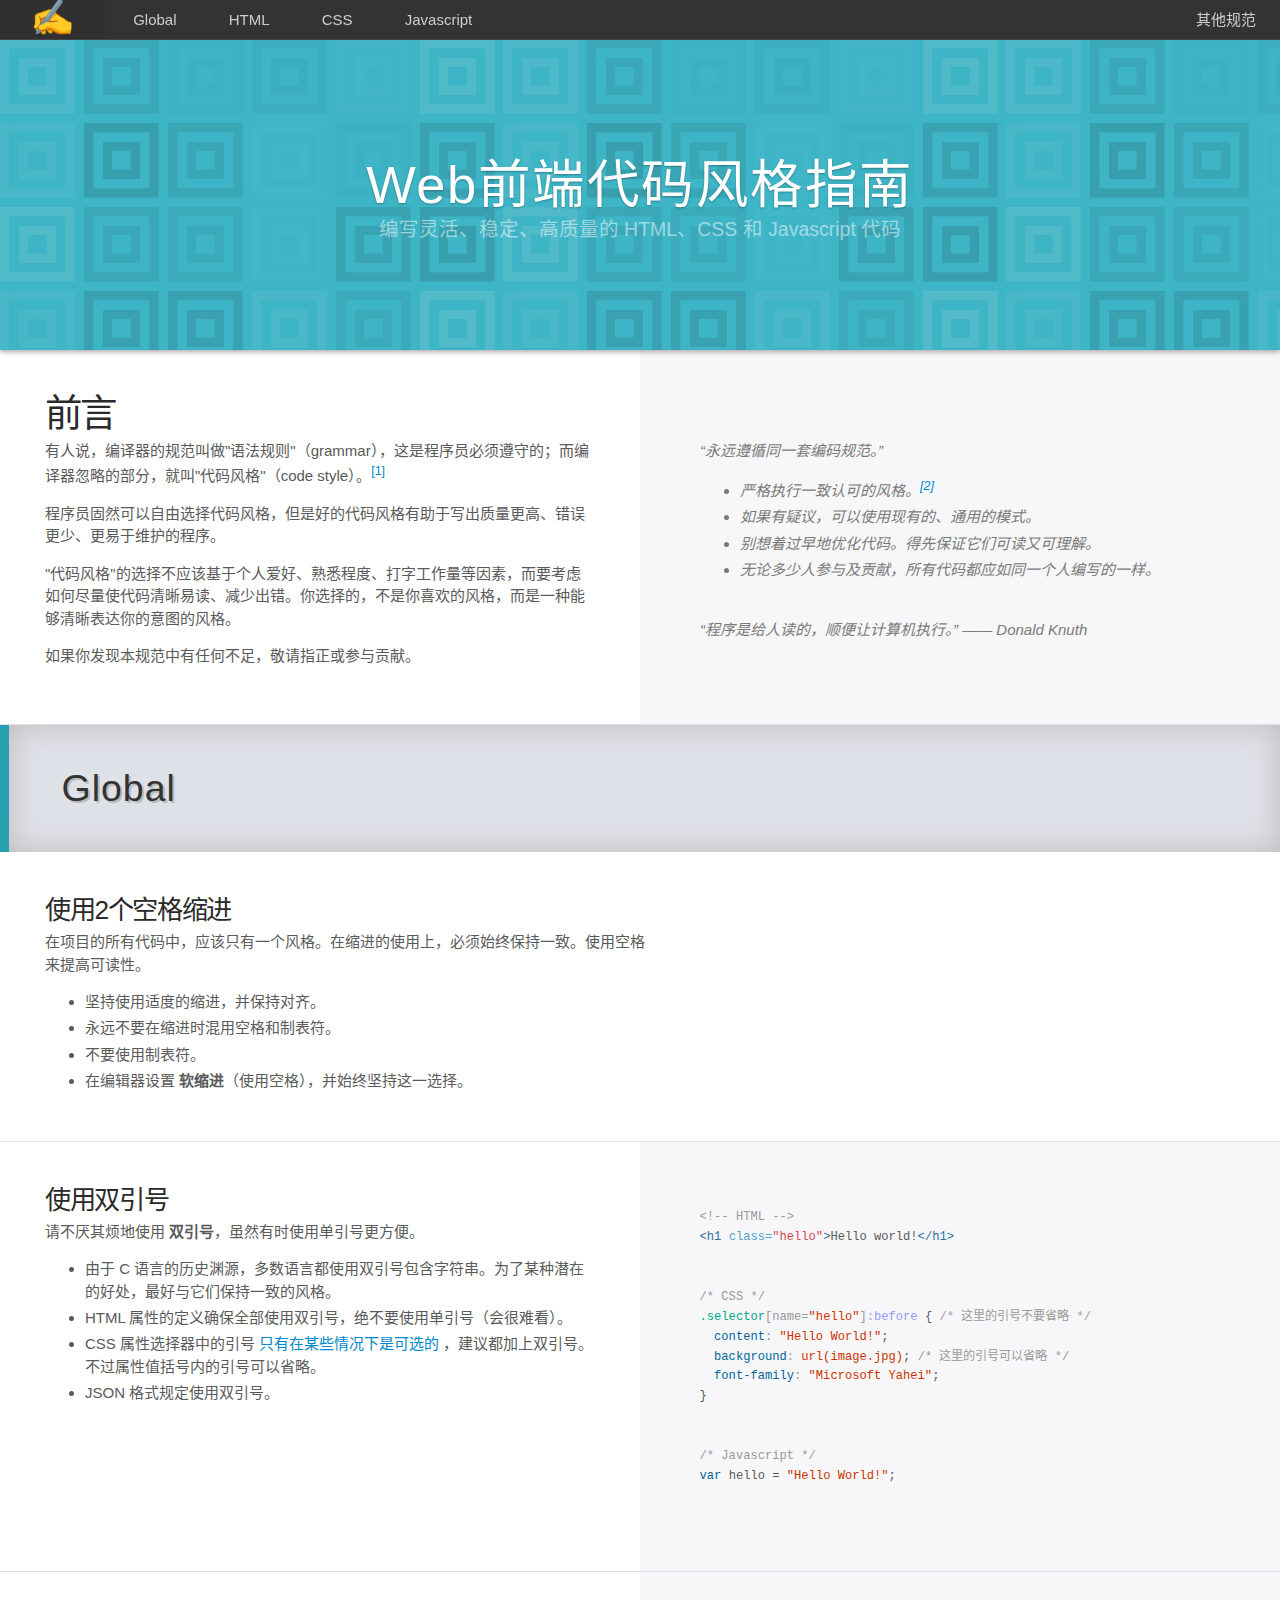
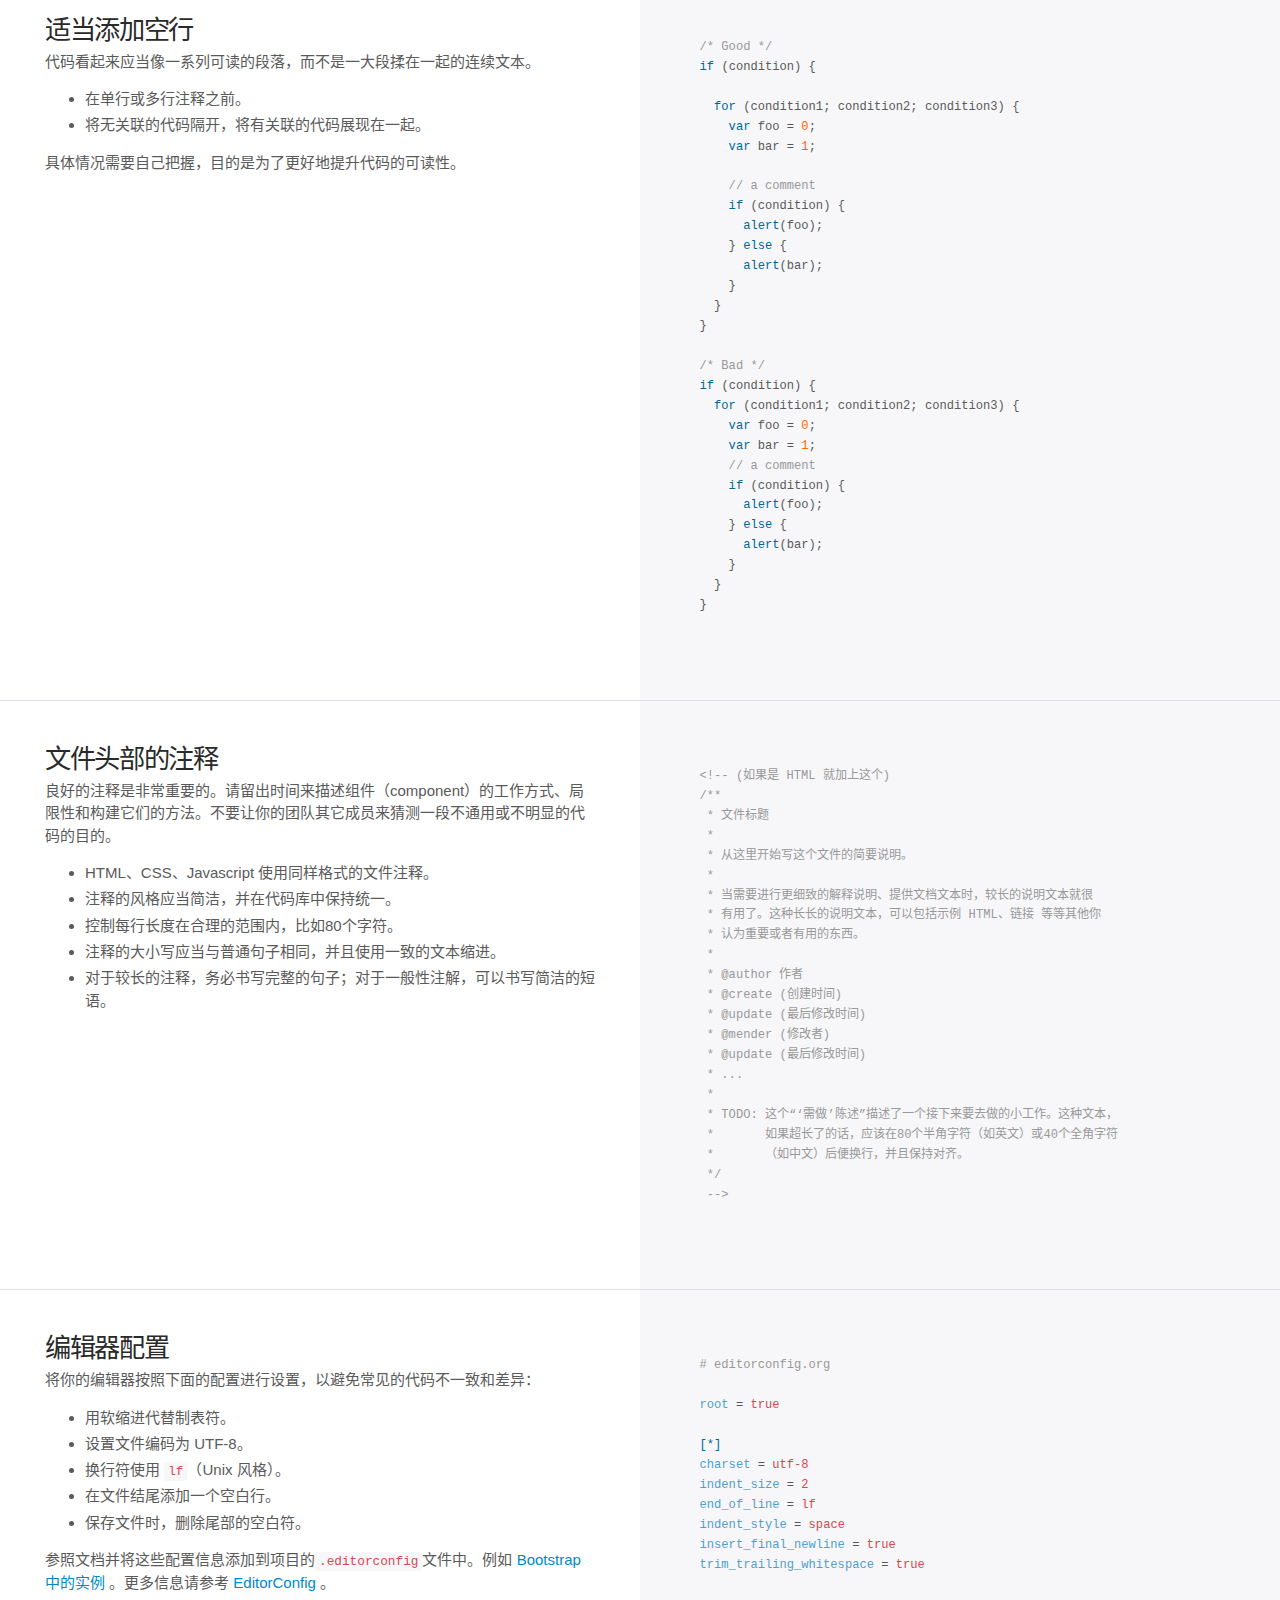
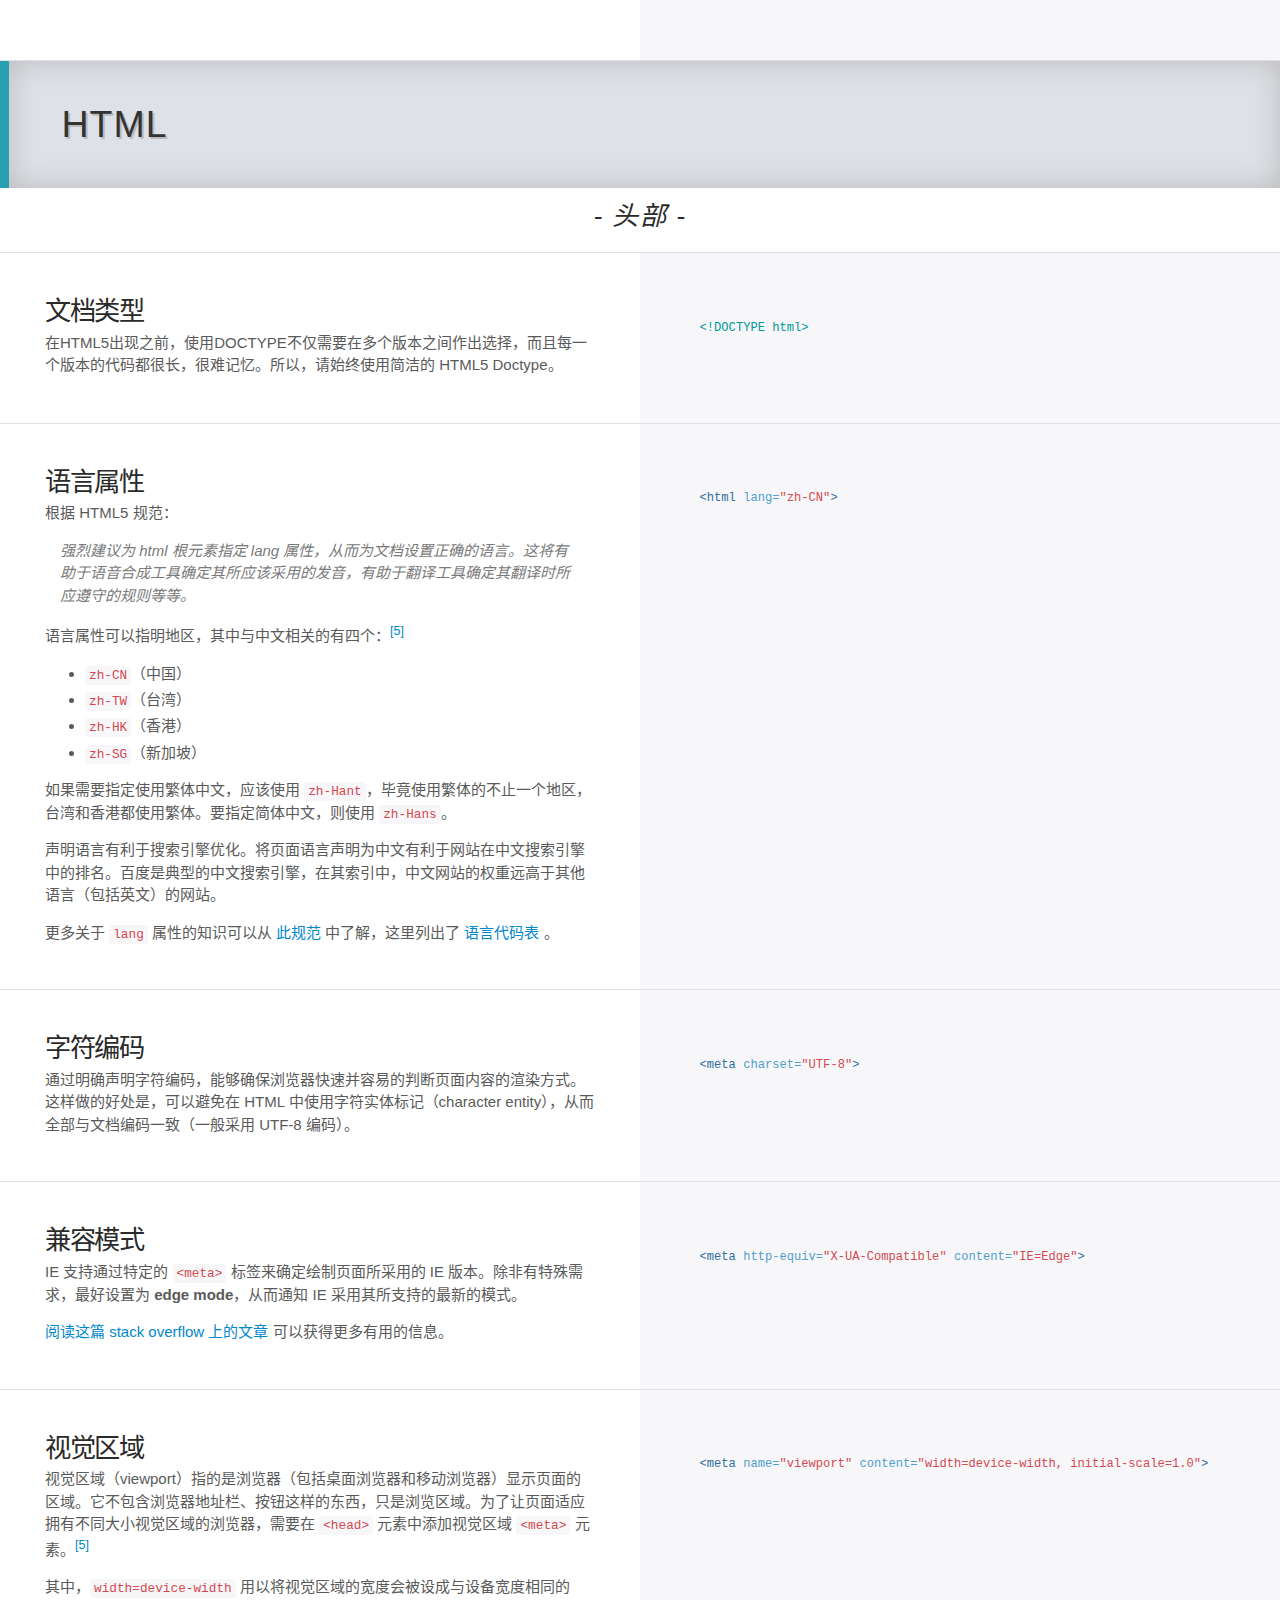
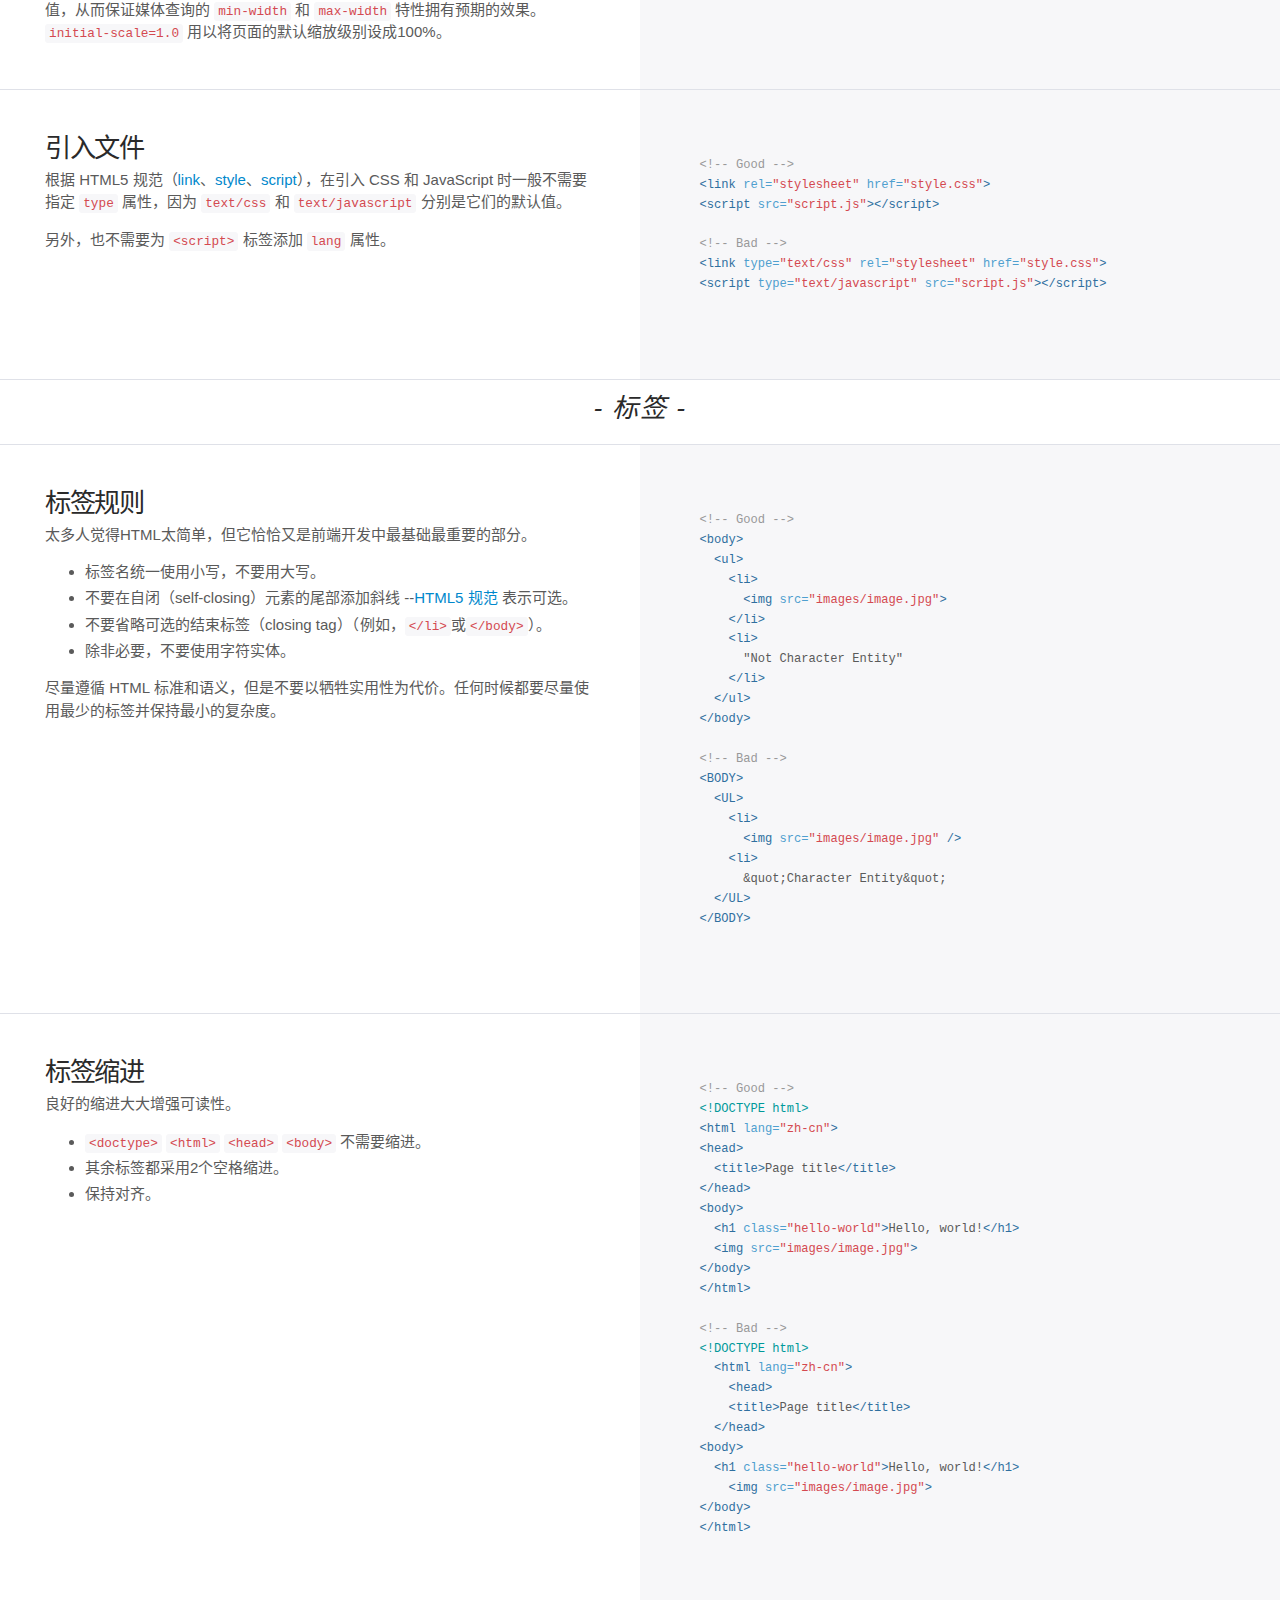
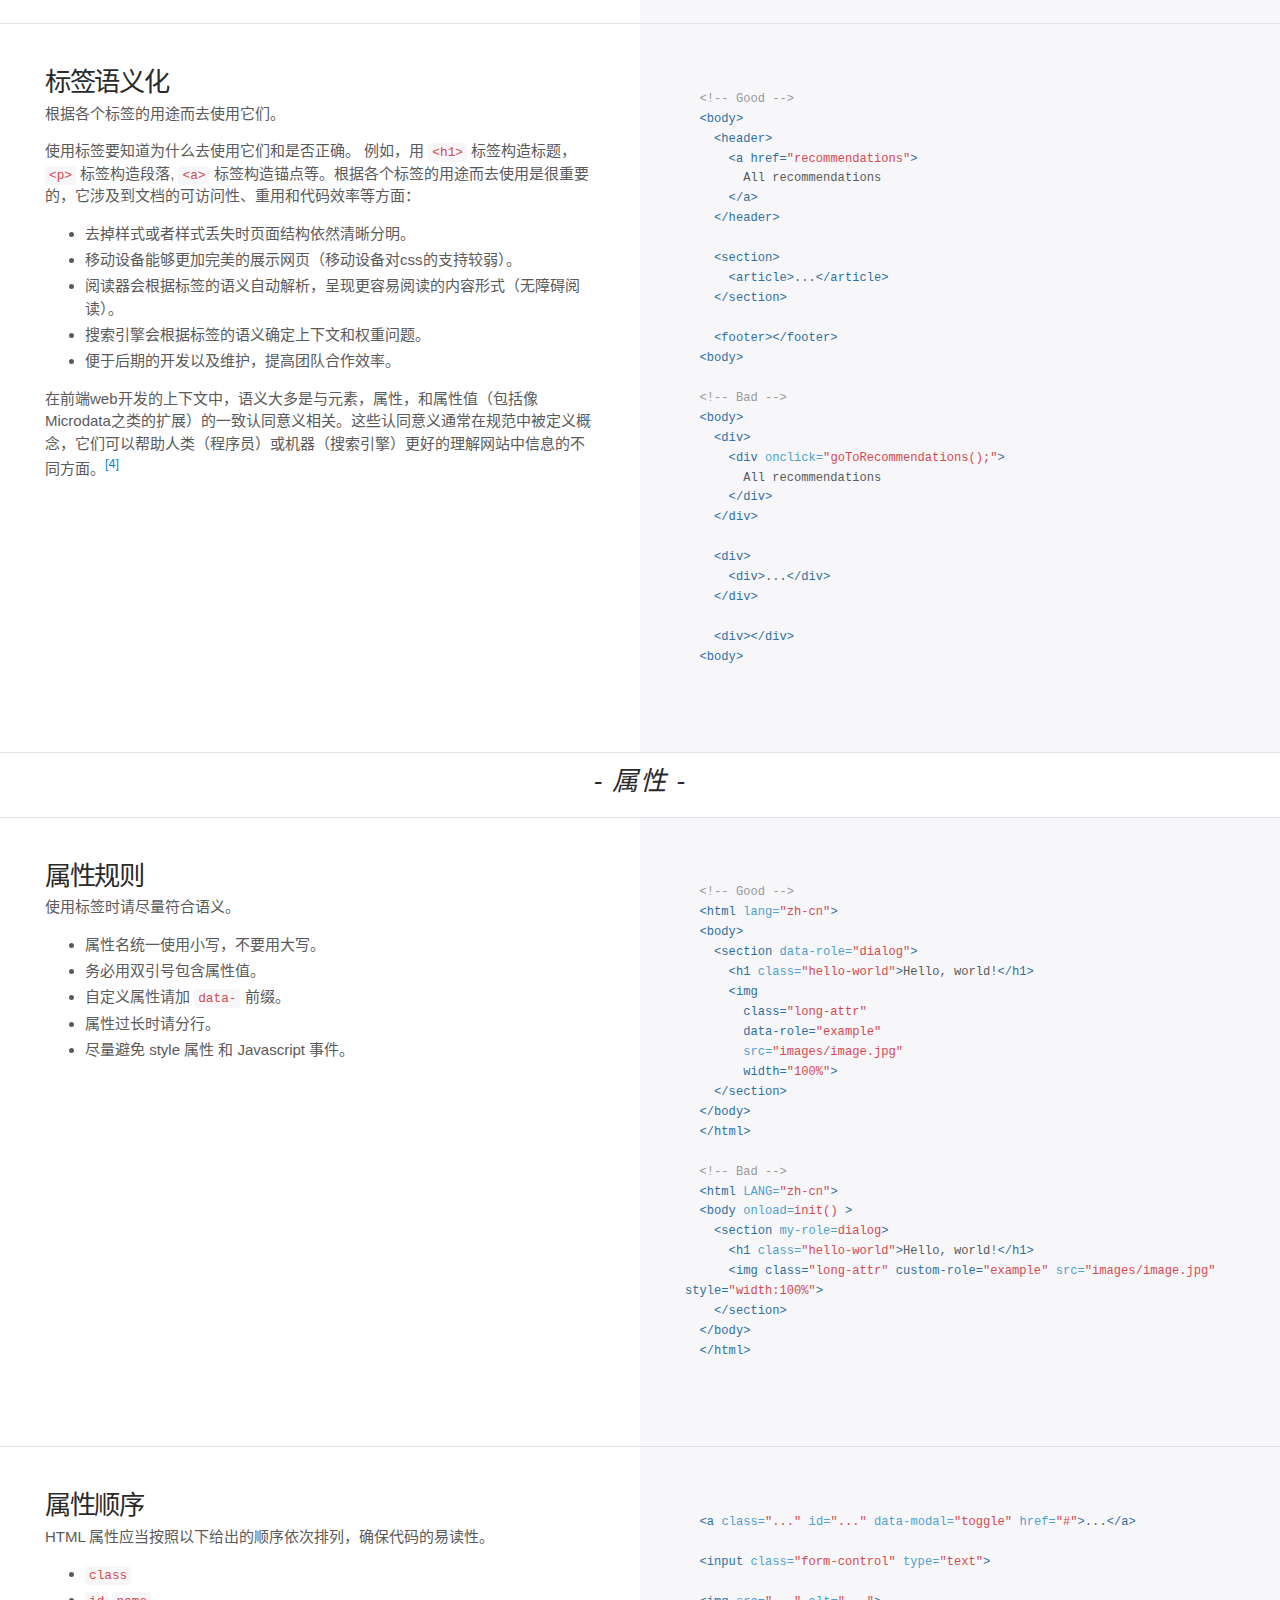
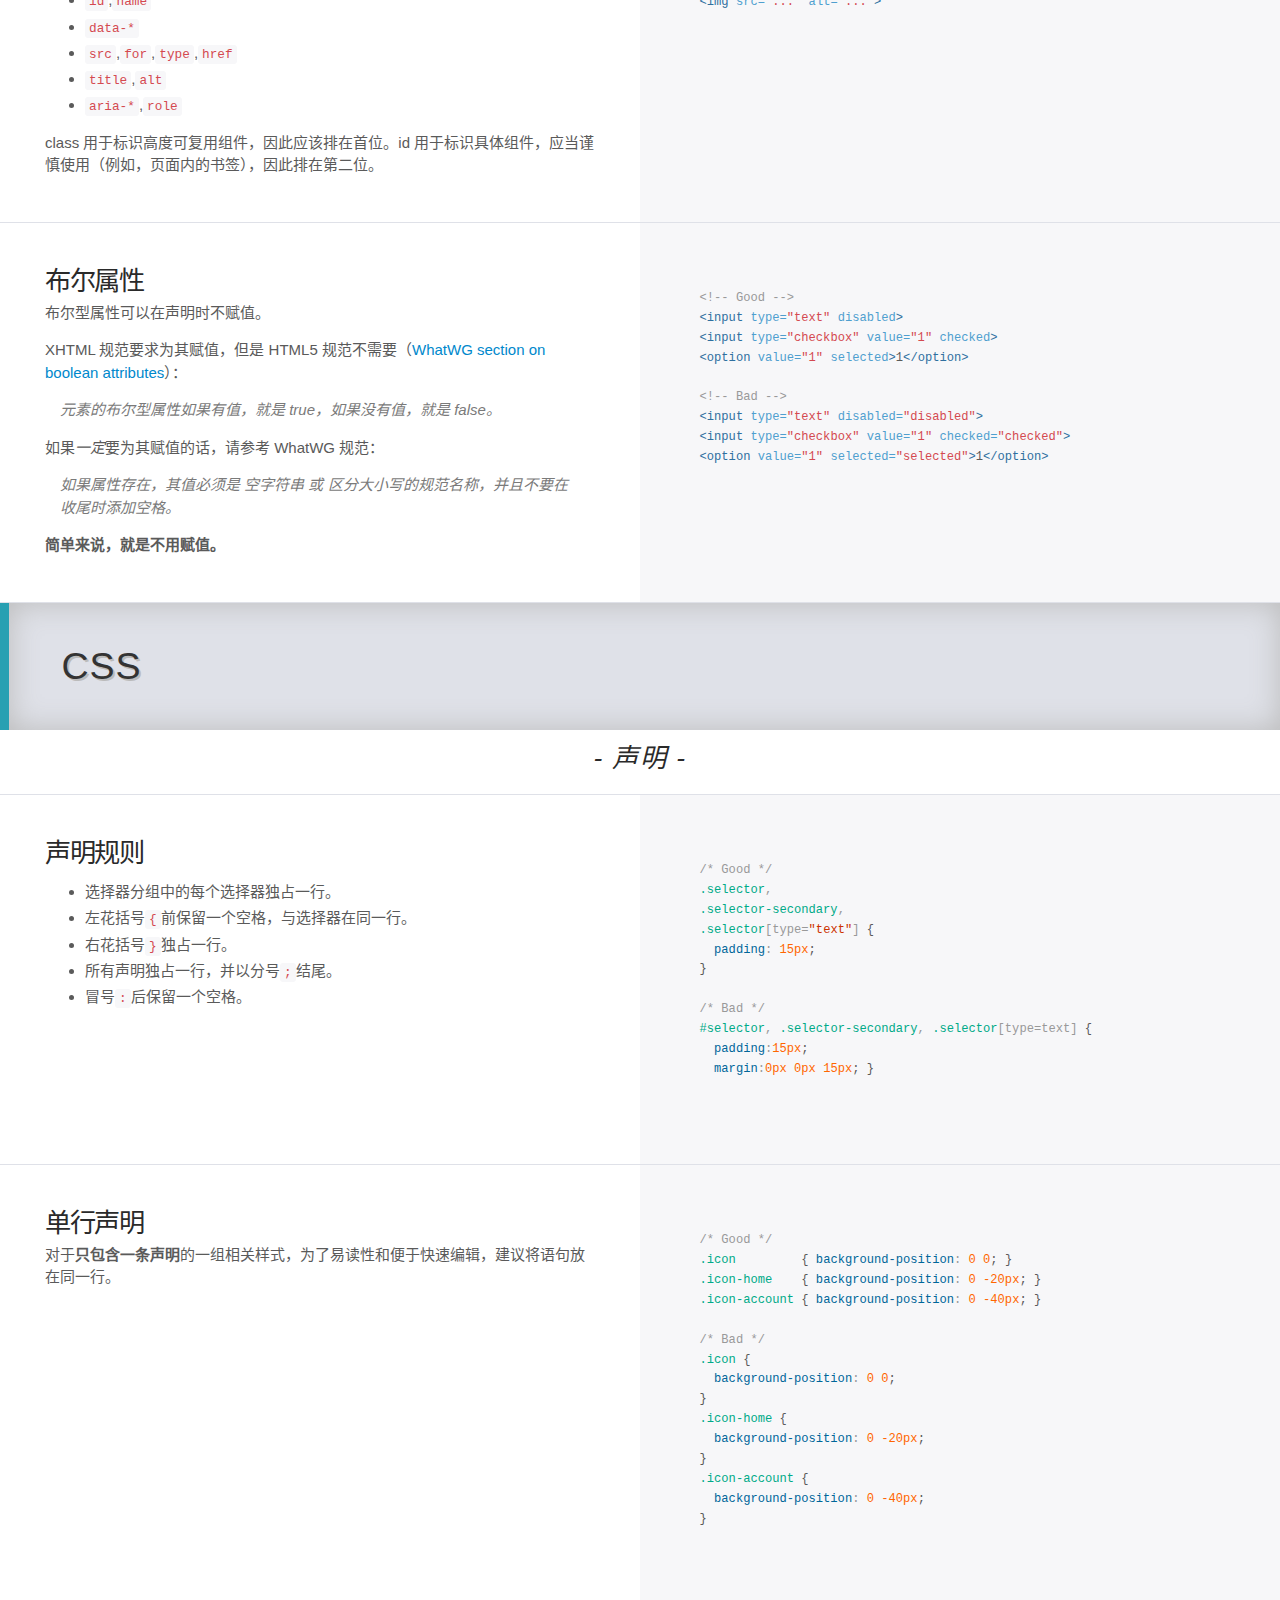
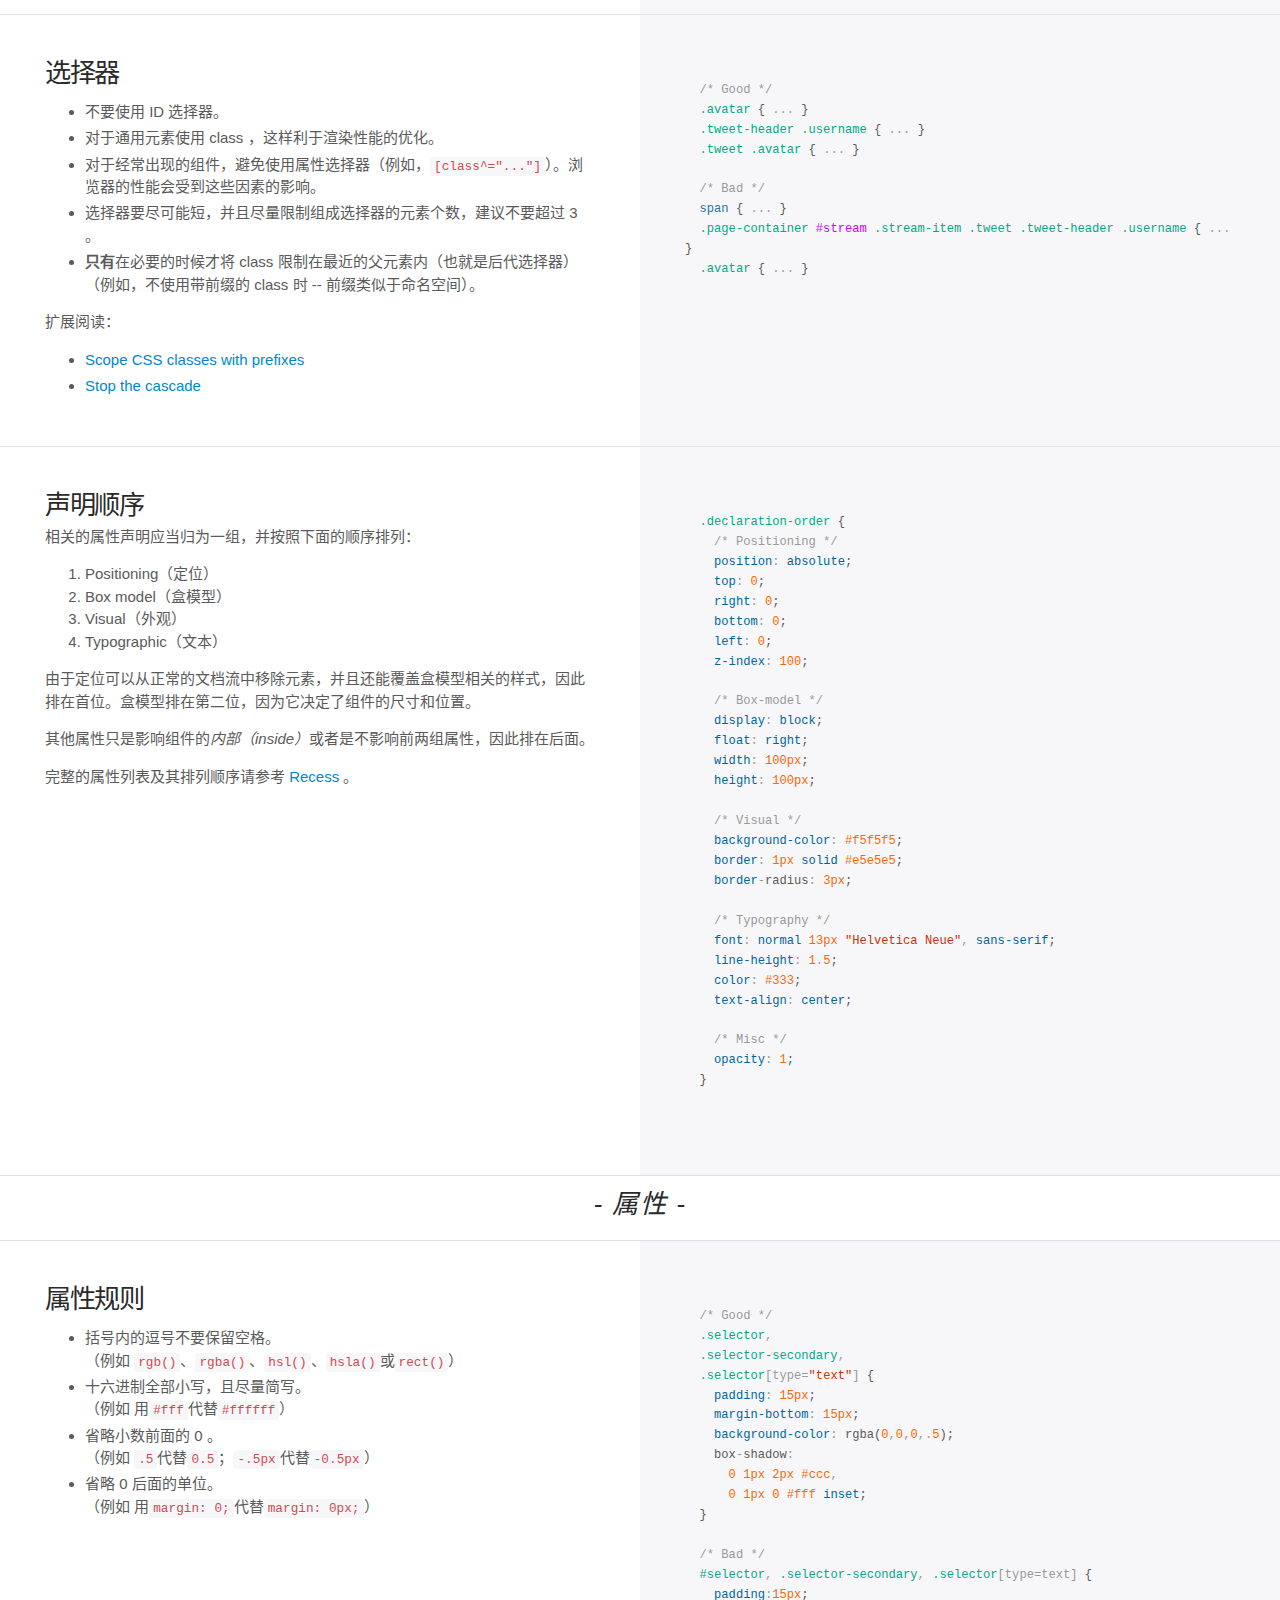
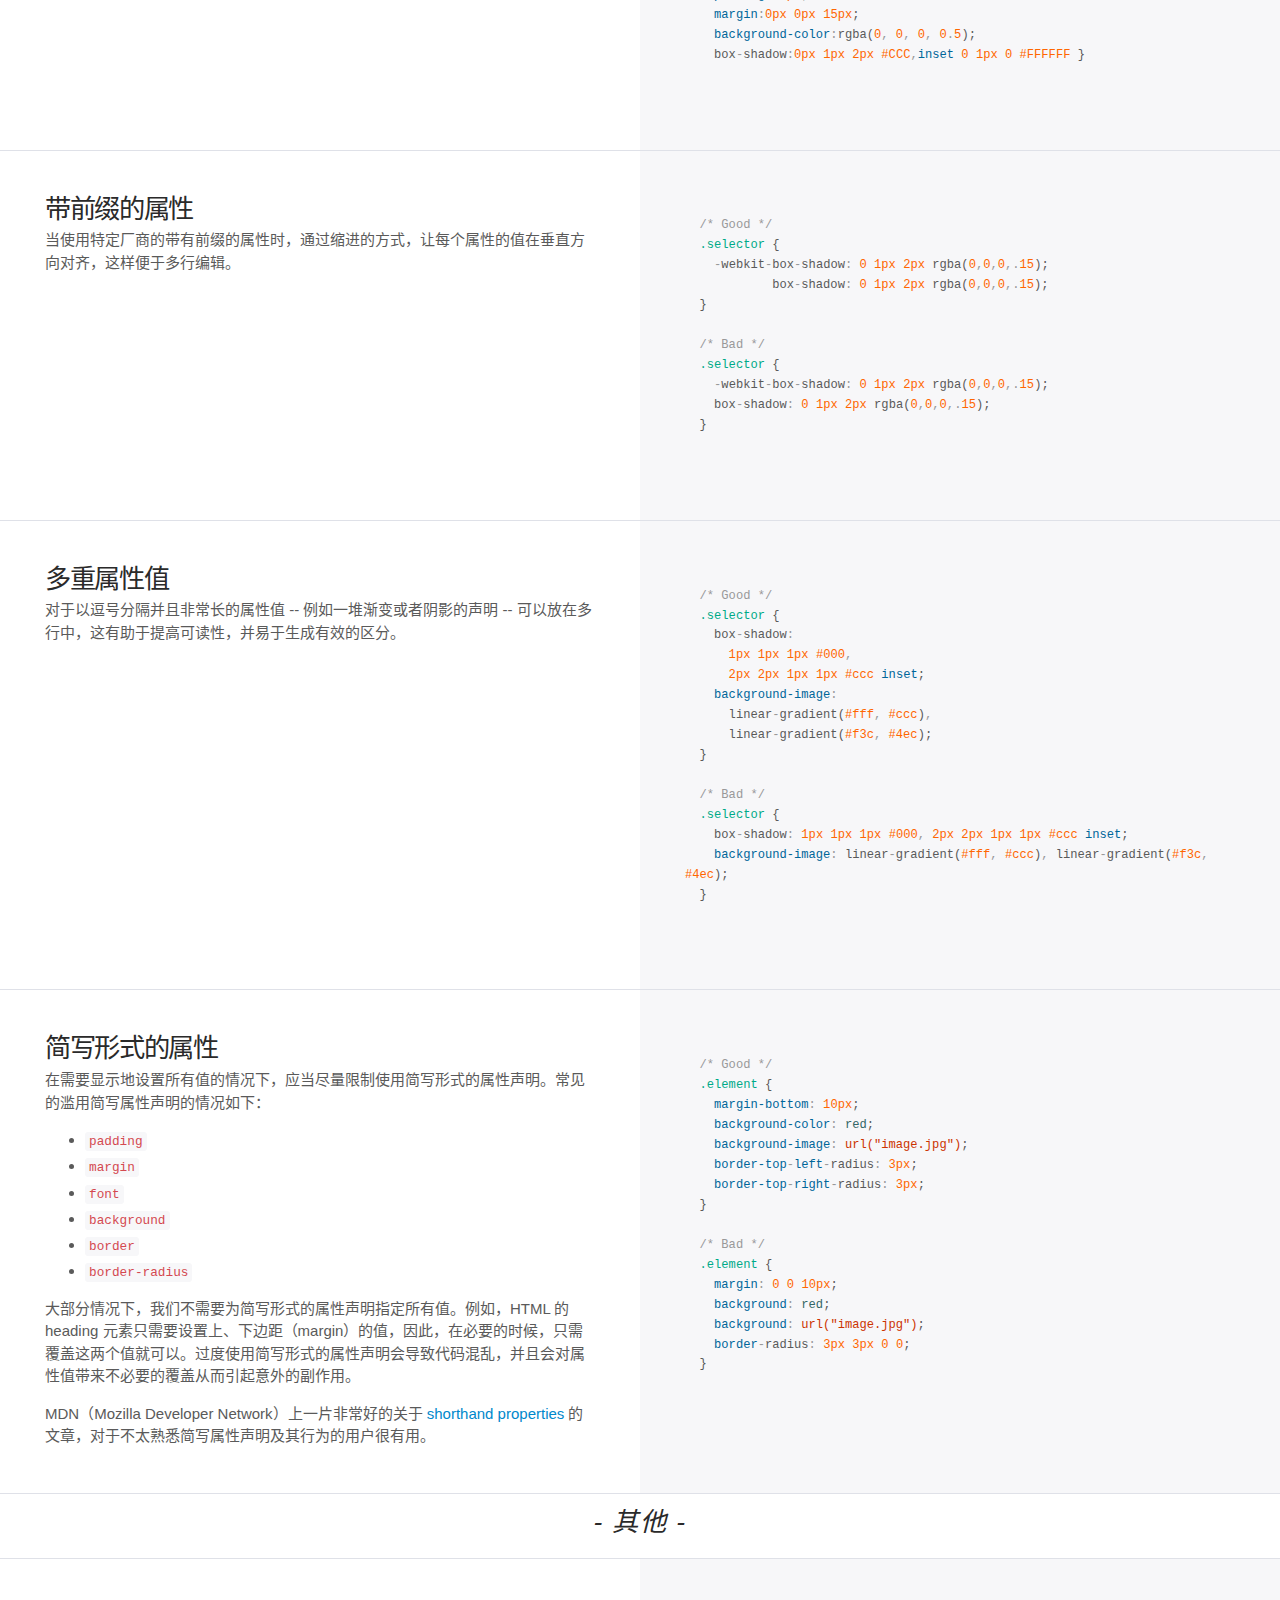
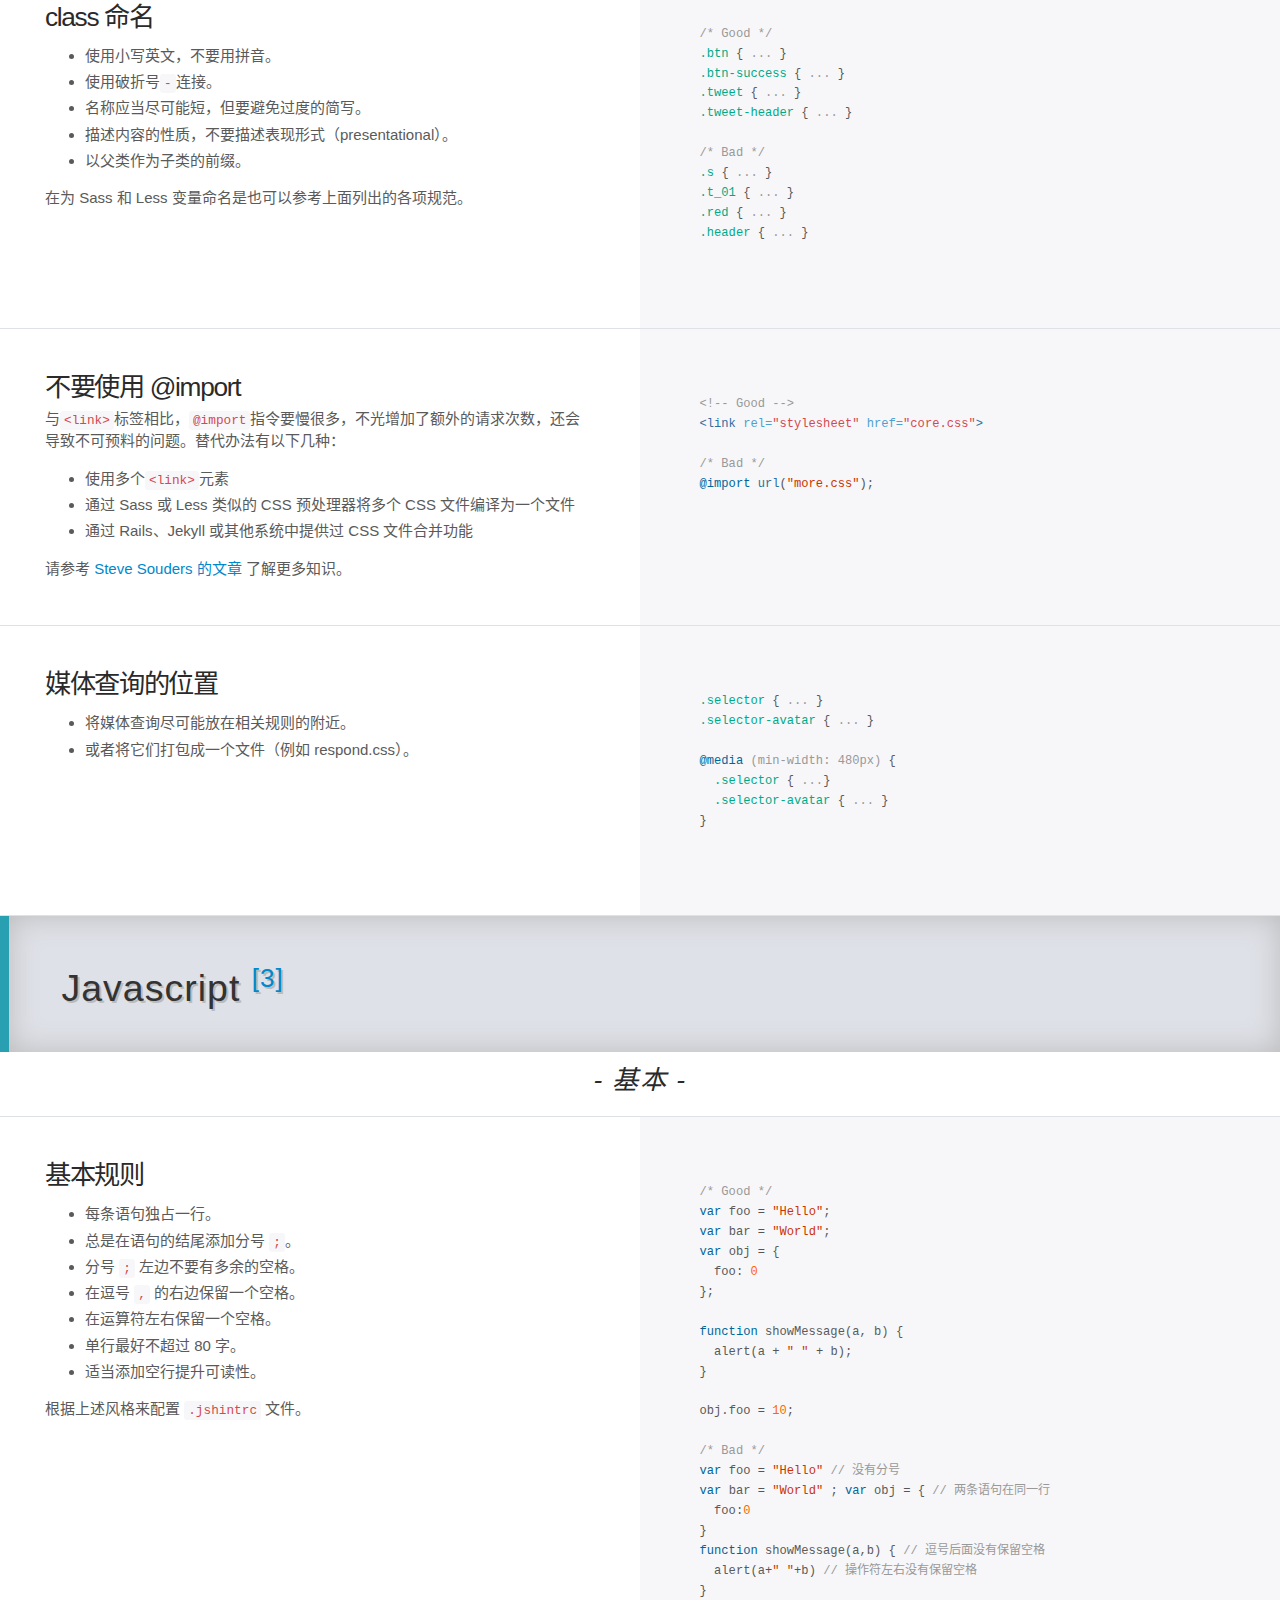
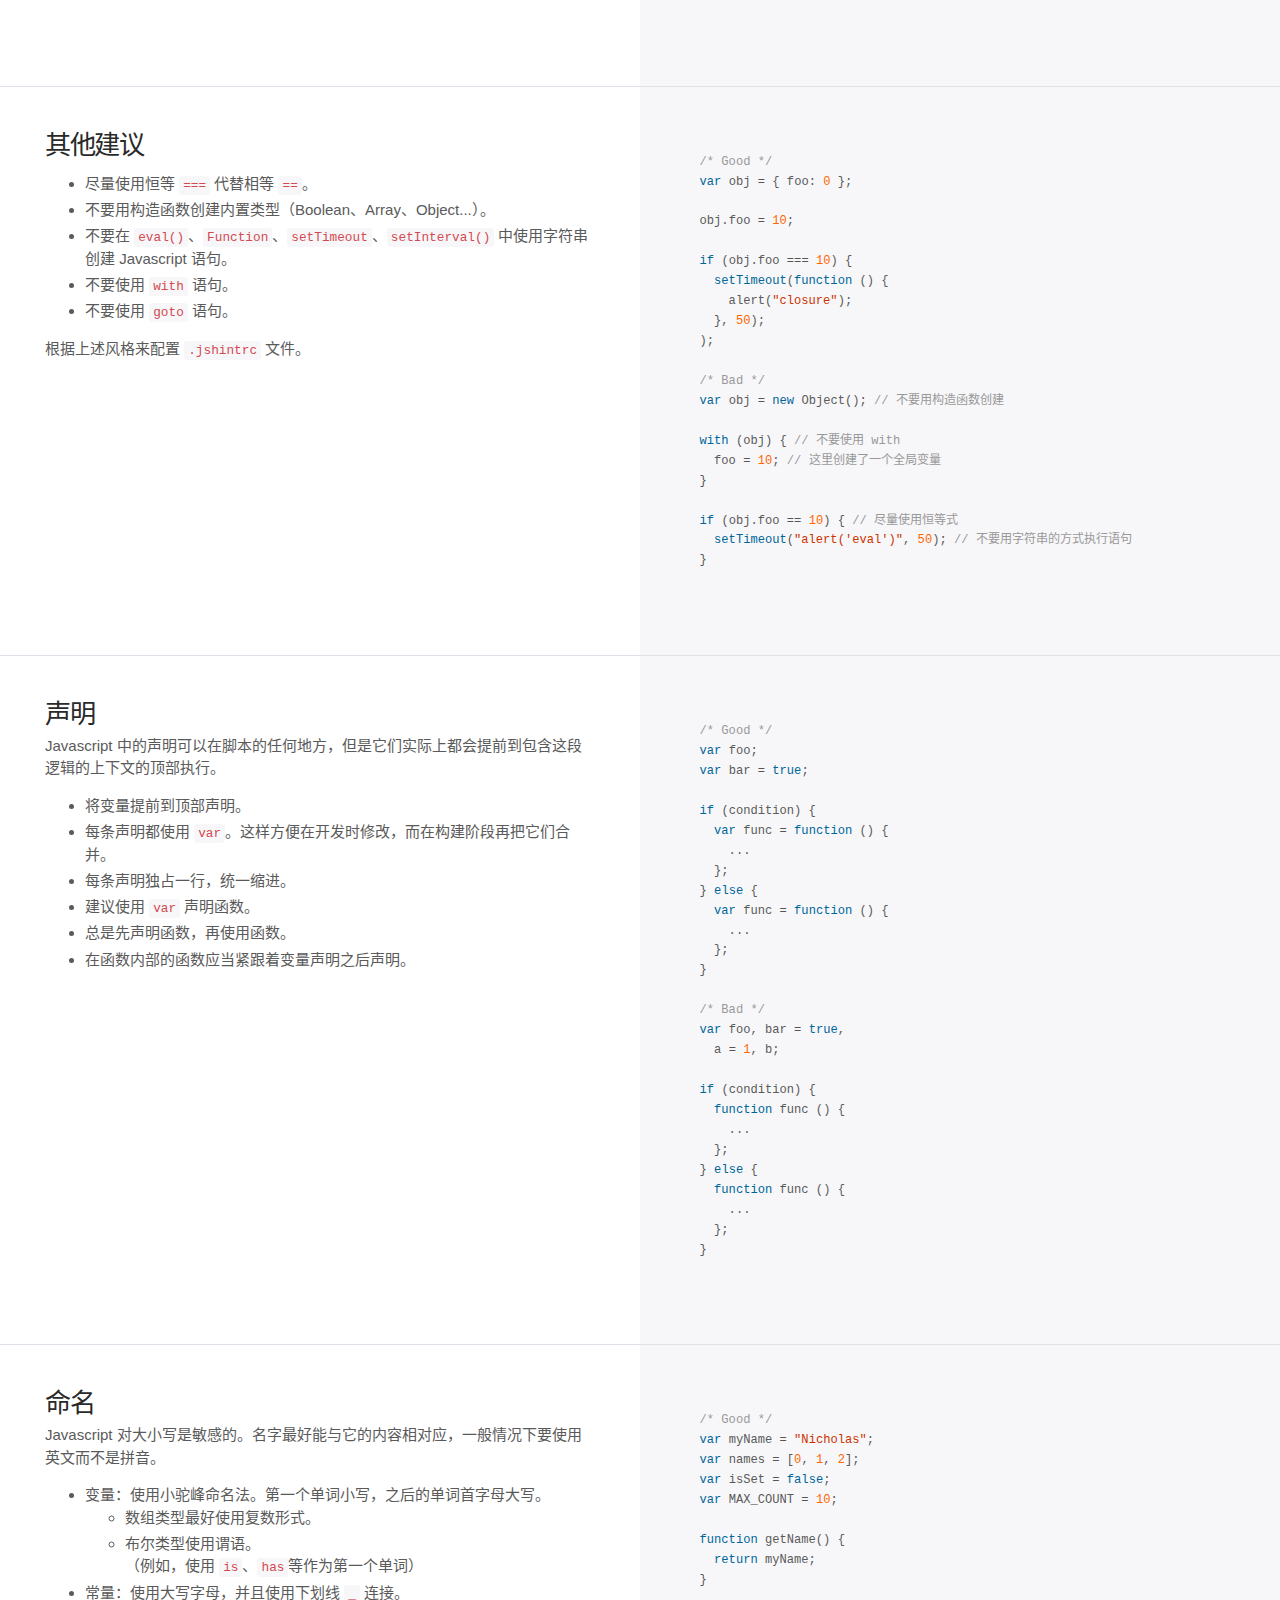
==== convention/codestyle.html @ fdb7d599 "convention" ====
<!--
/**
 * Web前端代码风格指南
 *
 * 此文档用于规范前端代码风格，包括 HTML、CSS、Javascript
 *
 * 代码及部分内容来源于 Bootstrap 中文网，其他内容参考写在文档底部
 *
 * @author 董经伟
 * @create 2014-05-27
 * @update 2014-06-25
 *
 * TODO: 检查、优化
 */
-->

<!DOCTYPE html>
<html lang="zh-cn">

<head>
  <meta charset="utf-8">
  <meta http-equiv="X-UA-Compatible" content="IE=edge">
  <meta name="viewport" content="width=device-width, initial-scale=1.0, maximum-scale=1">
  <link rel="shortcut icon" href="./asset/img/favicon_01.png" type="image/x-icon">
  <title>Web前端代码风格指南</title>
  <link rel="stylesheet" href="./asset/css/main.css">
  <script src="./asset/js/scrollSpy.js"></script>
  <script src="./asset/js/main.js"></script>
</head>

<body class="page-codestyle">

  <a href="#header" class="sr-only">跳过导航</a>

  <nav class="toc">
    <a class="logo" href="#" title="Web前端代码风格指南">✍</a>
    <ul class="menu">
      <li class="menu-item">
        <a href="#global" data-target="global">Global</a>
        <ul class="menu-sub">
          <li><a href="#global-indent">使用2个空格缩进</a></li>
          <li><a href="#global-quotes">使用双引号</a></li>
          <li><a href="#global-blank-line">适当添加空行</a></li>
          <li><a href="#global-comment">文件头部的注释</a></li>
          <li><a href="#global-editor-prefs">编辑器设置</a></li>
        </ul>
      </li>
      <li class="menu-item">
        <a href="#html" data-target="html">HTML</a>
        <ul class="menu-sub">
          <li><a href="#html-doctype">文档类型</a></li>
          <li><a href="#html-lang">语言属性</a></li>
          <li><a href="#html-encoding">字符编码</a></li>
          <li><a href="#html-compatibility-mode">兼容模式</a></li>
          <li><a href="#html-style-script">引入文件</a></li>
          <li><hr></li>
          <li><a href="#html-markup-rule">标签规则</a></li>
          <li><a href="#html-semantic">标签语义化</a></li>
          <li><hr></li>
          <li><a href="#html-attr-rule">属性规则</a></li>
          <li><a href="#html-attr-order">属性顺序</a></li>
          <li><a href="#html-attr-boolean">布尔属性</a></li>
        </ul>
      </li>
      <li class="menu-item">
        <a href="#css" data-target="css">CSS</a>
        <ul class="menu-sub">
          <li><a href="#css-declar-rule">声明规则</a></li>
          <li><a href="#css-declar-single">单行声明</a></li>
          <li><a href="#css-declar-selectors">选择器</a></li>
          <li><a href="#css-declar-order">声明顺序</a></li>
          <li><hr></li>
          <li><a href="#css-attr-rule">属性规则</a></li>
          <li><a href="#css-attr-prefix">带前缀的属性</a></li>
          <li><a href="#css-attr-multi">多重属性值</a></li>
          <li><a href="#css-attr-shorthand">简写形式的属性</a></li>
          <li><hr></li>
          <li><a href="#css-naming">class 命名</a></li>
          <li><a href="#css-import">不要使用 @import</a></li>
          <li><a href="#css-media-queries">媒体查询的位置</a></li>
        </ul>
      </li>
      <li class="menu-item">
        <a href="#js" data-target="js">Javascript</a>
        <ul class="menu-sub">
          <li><a href="#js-rule">基本规则</a></li>
          <li><a href="#js-suggest">其他建议</a></li>
          <li><a href="#js-declare">声明</a></li>
          <li><a href="#js-naming">命名</a></li>
          <li><a href="#js-brace">花括号</a></li>
          <li><a href="#js-parenthesis">圆括号</a></li>
          <li><hr></li>
          <li><a href="#js-string">字符串</a></li>
          <li><a href="#js-number">数字</a></li>
          <li><a href="#js-array">数组</a></li>
          <li><a href="#js-object">对象</a></li>
          <li><a href="#js-null-undefined">null 和 undefined</a></li>
          <li><hr></li>
          <li><a href="#js-switch">switch 语句</a></li>
          <li><a href="#js-for">for 循环</a></li>
          <li><a href="#js-for-in">for-in 循环</a></li>
          <li><hr></li>
          <li><a href="#js-comment-rule">注释规则</a></li>
          <li><a href="#js-comment-single">单行注释</a></li>
          <li><a href="#js-comment-doc">文档注释</a></li>
        </ul>
      </li>
      <li class="menu-item menu-other">
        <a href="javascript:;">其他规范</a>
        <ul class="menu-sub">
          <li class="title-practice"><a href="practice.html" target="_blank">☜ Web前端编程实践指南</a></li>
          <li class="title-workflow"><a href="workflow.html" target="_blank">♨ Web前端工作流指南</a></li>
        </ul>
      </li>
    </ul>
  </nav>

  <header class="masthead" id="header">
    <div class="container">
      <h1>Web前端代码风格指南</h1>
      <p class="lead">编写灵活、稳定、高质量的 HTML、CSS 和 Javascript 代码</p>
    </div>
  </header>

  <div class="section" id="golden-rule">
    <div class="col">
      <h2>前言</h2>
      <p>有人说，编译器的规范叫做"语法规则"（grammar），这是程序员必须遵守的；而编译器忽略的部分，就叫"代码风格"（code style）。<sup><a href="#ref[1]">[1]</a></sup></p>
      <p>程序员固然可以自由选择代码风格，但是好的代码风格有助于写出质量更高、错误更少、更易于维护的程序。</p>
      <p>"代码风格"的选择不应该基于个人爱好、熟悉程度、打字工作量等因素，而要考虑如何尽量使代码清晰易读、减少出错。你选择的，不是你喜欢的风格，而是一种能够清晰表达你的意图的风格。</p>
      <p>如果你发现本规范中有任何不足，敬请指正或参与贡献。</p>
    </div>
    <div class="col">
      <br>
      <br>
      <blockquote>
        <p>“永远遵循同一套编码规范。”</p>
        <ul>
          <li>严格执行一致认可的风格。<sup><a href="#ref[2]">[2]</a></sup></li>
          <li>如果有疑议，可以使用现有的、通用的模式。</li>
          <li>别想着过早地优化代码。得先保证它们可读又可理解。</li>
          <li>无论多少人参与及贡献，所有代码都应如同一个人编写的一样。</li>
        </ul>
      </blockquote>
      <br>
      <blockquote>
        <p> “程序是给人读的，顺便让计算机执行。” —— Donald Knuth</p>
        <p class="hide"> “Programs are meant to be read by humans and only incidentally for computers to execute.” —— Donald Knuth</p>
      </blockquote>
      <br>
    </div>
  </div>



  <div class="heading" id="global">
    <h2>Global</h2>
  </div>
  <div class="section" id="global-indent">
    <div class="col">
      <h4>使用2个空格缩进</h4>
      <p>在项目的所有代码中，应该只有一个风格。在缩进的使用上，必须始终保持一致。使用空格来提高可读性。</p>
      <ul>
        <li>坚持使用适度的缩进，并保持对齐。</li>
        <li>永远不要在缩进时混用空格和制表符。</li>
        <li>不要使用制表符。</li>
        <li>在编辑器设置 <strong>软缩进</strong>（使用空格），并始终坚持这一选择。</li>
      </ul>
    </div>
  </div>
  <div class="section" id="global-quotes">
    <div class="col">
      <h4>使用双引号</h4>
      <p>请不厌其烦地使用 <strong>双引号</strong>，虽然有时使用单引号更方便。</p>
      <ul>
        <li>由于 C 语言的历史渊源，多数语言都使用双引号包含字符串。为了某种潜在的好处，最好与它们保持一致的风格。</li>
        <li>HTML 属性的定义确保全部使用双引号，绝不要使用单引号（会很难看）。</li>
        <li>CSS 属性选择器中的引号 <a href="http://mathiasbynens.be/notes/unquoted-attribute-values#css" target="_blank">只有在某些情况下是可选的</a> ，建议都加上双引号。不过属性值括号内的引号可以省略。</li>
        <li>JSON 格式规定使用双引号。</li>
      </ul>
    </div>
    <div class="col highlight">
      <pre>
<code class="html">
  <span class="c">&lt;!-- HTML --&gt;</span>
  <span class="nt">&lt;h1</span> <span class="na">class=</span><span class="s">"hello"</span><span class="nt">&gt;</span>Hello world!<span class="nt">&lt;/h1&gt;</span>
</code>
<code class="css">
  <span class="c">/* CSS */</span>
  <span class="nc">.selector</span><span class="o">[</span><span class="nt">name</span><span class="o">=</span><span class="s2">"hello"</span><span class="o">]</span><span class="nd">:before</span> <span class="p">{</span> <span class="c">/* 这里的引号不要省略 */</span>
    <span class="k">content</span><span class="o">:</span> <span class="sx">"Hello World!"</span><span class="p">;</span>
    <span class="k">background</span><span class="o">:</span> <span class="sx">url(image.jpg)</span><span class="p">;</span> <span class="c">/* 这里的引号可以省略 */</span>
    <span class="k">font-family</span><span class="o">:</span> <span class="sx">"Microsoft Yahei"</span><span class="p">;</span>
  <span class="p">}</span>
</code>
<code class="javascript">
  <span class="c">/* Javascript */</span>
  <span class="kd">var</span> <span class="nx">hello</span> <span class="o">=</span> <span class="s2">"Hello World!"</span><span class="p">;</span>
</code>
      </pre>
    </div>
  </div>
  <div class="section" id="global-blank-line">
    <div class="col">
      <h4>适当添加空行</h4>
      <p>代码看起来应当像一系列可读的段落，而不是一大段揉在一起的连续文本。</p>
      <ul>
        <li>在单行或多行注释之前。</li>
        <li>将无关联的代码隔开，将有关联的代码展现在一起。</li>
      </ul>
      <p>具体情况需要自己把握，目的是为了更好地提升代码的可读性。</p>
    </div>
    <div class="col highlight">
      <pre>
<code class="js">
  <span class="c">/* Good */</span>
  <span class="kd">if</span> <span class="p">(</span><span class="nx">condition</span><span class="p">) {</span>

    <span class="kd">for</span> <span class="p">(</span><span class="nx">condition1</span><span class="p">;</span> <span class="nx">condition2</span><span class="p">;</span> <span class="nx">condition3</span><span class="p">) {</span>
      <span class="kd">var</span> <span class="nx">foo</span> <span class="o">=</span> <span class="mi">0</span><span class="p">;</span>
      <span class="kd">var</span> <span class="nx">bar</span> <span class="o">=</span> <span class="mi">1</span><span class="p">;</span>

      <span class="c">// a comment</span>
      <span class="kd">if</span> <span class="p">(</span><span class="nx">condition</span><span class="p">) {</span>
        <span class="k">alert</span><span class="p">(</span><span class="nx">foo</span><span class="p">);</span>
      <span class="p">}</span> <span class="kd">else</span> <span class="p">{</span>
        <span class="k">alert</span><span class="p">(</span><span class="nx">bar</span><span class="p">);</span>
      <span class="p">}</span>
    <span class="p">}</span>
  <span class="p">}</span>

  <span class="c">/* Bad */</span>
  <span class="kd">if</span> <span class="p">(</span><span class="nx">condition</span><span class="p">) {</span>
    <span class="kd">for</span> <span class="p">(</span><span class="nx">condition1</span><span class="p">;</span> <span class="nx">condition2</span><span class="p">;</span> <span class="nx">condition3</span><span class="p">) {</span>
      <span class="kd">var</span> <span class="nx">foo</span> <span class="o">=</span> <span class="mi">0</span><span class="p">;</span>
      <span class="kd">var</span> <span class="nx">bar</span> <span class="o">=</span> <span class="mi">1</span><span class="p">;</span>
      <span class="c">// a comment</span>
      <span class="kd">if</span> <span class="p">(</span><span class="nx">condition</span><span class="p">) {</span>
        <span class="k">alert</span><span class="p">(</span><span class="nx">foo</span><span class="p">);</span>
      <span class="p">}</span> <span class="kd">else</span> <span class="p">{</span>
        <span class="k">alert</span><span class="p">(</span><span class="nx">bar</span><span class="p">);</span>
      <span class="p">}</span>
    <span class="p">}</span>
  <span class="p">}</span>
</code>
      </pre>
    </div>
  </div>
  <div class="section" id="global-comment">
    <div class="col">
      <h4>文件头部的注释</h4>
      <p>良好的注释是非常重要的。请留出时间来描述组件（component）的工作方式、局限性和构建它们的方法。不要让你的团队其它成员来猜测一段不通用或不明显的代码的目的。</p>
      <ul>
        <li>HTML、CSS、Javascript 使用同样格式的文件注释。</li>
        <li>注释的风格应当简洁，并在代码库中保持统一。</li>
        <li>控制每行长度在合理的范围内，比如80个字符。</li>
        <!-- <li>使用注释从字面上将代码分隔为独立的部分。</li> -->
        <li>注释的大小写应当与普通句子相同，并且使用一致的文本缩进。</li>
        <li>对于较长的注释，务必书写完整的句子；对于一般性注解，可以书写简洁的短语。</li>
      </ul>
    </div>
    <div class="col highlight">
      <pre>
<code class="css">
  <span class="c">&lt;!-- (如果是 HTML 就加上这个)</span>
  <span class="c">/**</span>
  <span class="c"> * 文件标题</span>
  <span class="c"> *</span>
  <span class="c"> * 从这里开始写这个文件的简要说明。</span>
  <span class="c"> *</span>
  <span class="c"> * 当需要进行更细致的解释说明、提供文档文本时，较长的说明文本就很</span>
  <span class="c"> * 有用了。这种长长的说明文本，可以包括示例 HTML、链接 等等其他你</span>
  <span class="c"> * 认为重要或者有用的东西。</span>
  <span class="c"> *</span>
  <span class="c"> * @author 作者</span>
  <span class="c"> * @create (创建时间)</span>
  <span class="c"> * @update (最后修改时间)</span>
  <span class="c"> * @mender (修改者)</span>
  <span class="c"> * @update (最后修改时间)</span>
  <span class="c"> * ...</span>
  <span class="c"> *</span>
  <span class="c"> * TODO: 这个“‘需做’陈述”描述了一个接下来要去做的小工作。这种文本，</span>
  <span class="c"> *       如果超长了的话，应该在80个半角字符（如英文）或40个全角字符</span>
  <span class="c"> *       （如中文）后便换行，并且保持对齐。</span>
  <span class="c"> */</span>
  <span class="c"> --&gt;</span>
</code>
      </pre>
    </div>
  </div>
  <div class="section" id="global-editor-prefs">
    <div class="col">
      <h4>编辑器配置</h4>
      <p>将你的编辑器按照下面的配置进行设置，以避免常见的代码不一致和差异：</p>
      <ul>
        <li>用软缩进代替制表符。</li>
        <li>设置文件编码为 UTF-8。</li>
        <li>换行符使用 <code>lf</code>（Unix 风格）。</li>
        <li>在文件结尾添加一个空白行。</li>
        <li>保存文件时，删除尾部的空白符。</li>
      </ul>
      <p>参照文档并将这些配置信息添加到项目的<code>.editorconfig</code>文件中。例如 <a href="https://github.com/twbs/bootstrap/blob/master/.editorconfig" target="_blank">Bootstrap 中的实例</a> 。更多信息请参考 <a href="http://editorconfig.org" target="_blank">EditorConfig</a> 。</p>
    </div>
    <div class="col highlight">
      <pre>
<code class="javascript">
  <span class="c1"># editorconfig.org</span>

  <span class="na">root</span> <span class="o">=</span> <span class="s">true</span>

  <span class="k">[*]</span>
  <span class="na">charset</span> <span class="o">=</span> <span class="s">utf-8</span>
  <span class="na">indent_size</span> <span class="o">=</span> <span class="s">2</span>
  <span class="na">end_of_line</span> <span class="o">=</span> <span class="s">lf</span>
  <span class="na">indent_style</span> <span class="o">=</span> <span class="s">space</span>
  <span class="na">insert_final_newline</span> <span class="o">=</span> <span class="s">true</span>
  <span class="na">trim_trailing_whitespace</span> <span class="o">=</span> <span class="s">true</span>
</code>
      </pre>
    </div>
  </div>



  <div class="heading" id="html">
    <h2>HTML</h2>
  </div>
  <div class="heading-sub" id="html-head">
    <h3><em>- 头部 -</em></h3>
  </div>
  <div class="section" id="html-doctype">
    <div class="col">
      <h4>文档类型</h4>
      <p>在HTML5出现之前，使用DOCTYPE不仅需要在多个版本之间作出选择，而且每一个版本的代码都很长，很难记忆。所以，请始终使用简洁的 HTML5 Doctype。</p>
    </div>
    <div class="col highlight">
      <pre>
<code class="html">
  <span class="cp">&lt;!DOCTYPE html&gt;</span>
</code>
      </pre>
    </div>
  </div>
  <div class="section" id="html-lang">
    <div class="col">
      <h4>语言属性</h4>
      <p>根据 HTML5 规范：</p>
      <blockquote>
        <p>强烈建议为 html 根元素指定 lang 属性，从而为文档设置正确的语言。这将有助于语音合成工具确定其所应该采用的发音，有助于翻译工具确定其翻译时所应遵守的规则等等。</p>
      </blockquote>
      <p>语言属性可以指明地区，其中与中文相关的有四个：<sup><a href="$ref[5]">[5]</a></sup></p>
      <ul>
        <li><code>zh-CN</code>（中国）</li>
        <li><code>zh-TW</code>（台湾）</li>
        <li><code>zh-HK</code>（香港）</li>
        <li><code>zh-SG</code>（新加坡）</li>
      </ul>
      <p>如果需要指定使用繁体中文，应该使用 <code>zh-Hant</code>，毕竟使用繁体的不止一个地区，台湾和香港都使用繁体。要指定简体中文，则使用 <code>zh-Hans</code>。</p>
      <p>声明语言有利于搜索引擎优化。将页面语言声明为中文有利于网站在中文搜索引擎中的排名。百度是典型的中文搜索引擎，在其索引中，中文网站的权重远高于其他语言（包括英文）的网站。</p>
      <p>更多关于 <code>lang</code> 属性的知识可以从 <a href="http://www.w3.org/html/wg/drafts/html/master/semantics.html#the-html-element" target="_blank">此规范</a> 中了解，这里列出了 <a href="http://reference.sitepoint.com/html/lang-codes" target="_blank">语言代码表</a> 。</p>
    </div>
    <div class="col highlight">
      <pre>
<code class="html">
  <span class="nt">&lt;html</span> <span class="na">lang=</span><span class="s">"zh-CN"</span><span class="nt">&gt;</span>
</code>
      </pre>
    </div>
  </div>
  <div class="section" id="html-encoding">
    <div class="col">
      <h4>字符编码</h4>
      <p>通过明确声明字符编码，能够确保浏览器快速并容易的判断页面内容的渲染方式。这样做的好处是，可以避免在 HTML 中使用字符实体标记（character
        entity），从而全部与文档编码一致（一般采用 UTF-8 编码）。</p>
    </div>
    <div class="col highlight">
      <pre>
<code class="html">
  <span class="nt">&lt;meta</span> <span class="na">charset=</span><span class="s">"UTF-8"</span><span class="nt">&gt;</span>
</code>
      </pre>
    </div>
  </div>
  <div class="section" id="html-compatibility-mode">
    <div class="col">
      <h3>兼容模式</h4>
      <p>IE 支持通过特定的 <code>&lt;meta&gt;</code> 标签来确定绘制页面所采用的 IE 版本。除非有特殊需求，最好设置为 <strong>edge mode</strong>，从而通知 IE 采用其所支持的最新的模式。</p>
      <p><a href="http://stackoverflow.com/questions/6771258/whats-the-difference-if-meta-http-equiv-x-ua-compatible-content-ie-edge-e" target="_blank">阅读这篇 stack overflow 上的文章</a> 可以获得更多有用的信息。</p>
    </div>
    <div class="col highlight">
      <pre>
<code class="html">
  <span class="nt">&lt;meta</span> <span class="na">http-equiv=</span><span class="s">"X-UA-Compatible"</span> <span class="na">content=</span><span class="s">"IE=Edge"</span><span class="nt">&gt;</span>
</code>
      </pre>
    </div>
  </div>
  <div class="section" id="html-encoding">
    <div class="col">
      <h4>视觉区域</h4>
      <p>视觉区域（viewport）指的是浏览器（包括桌面浏览器和移动浏览器）显示页面的区域。它不包含浏览器地址栏、按钮这样的东西，只是浏览区域。为了让页面适应拥有不同大小视觉区域的浏览器，需要在 <code>&lt;head&gt;</code> 元素中添加视觉区域 <code>&lt;meta&gt;</code> 元素。<sup><a href="$ref[5]">[5]</a></sup></p>
      <p>其中，<code>width=device-width</code> 用以将视觉区域的宽度会被设成与设备宽度相同的值，从而保证媒体查询的 <code>min-width</code> 和 <code>max-width</code> 特性拥有预期的效果。<code>initial-scale=1.0</code> 用以将页面的默认缩放级别设成100%。</p>
    </div>
    <div class="col highlight">
      <pre>
<code class="html">
  <span class="nt">&lt;meta</span> <span class="na">name=</span><span class="s">"viewport"</span> <span class="na">content=</span><span class="s">"width=device-width, initial-scale=1.0"</span><span class="nt">&gt;</span>
</code>
      </pre>
    </div>
  </div>
  <div class="section" id="html-style-script">
    <div class="col">
      <h4>引入文件</h4>
      <p>根据 HTML5 规范（<a href="http://www.w3.org/TR/2011/WD-html5-20110525/semantics.html#the-link-element" target="_blank">link</a>、<a href="http://www.w3.org/TR/2011/WD-html5-20110525/semantics.html#the-style-element" target="_blank">style</a>、<a href="http://www.w3.org/TR/2011/WD-html5-20110525/scripting-1.html#the-script-element" target="_blank">script</a>），在引入 CSS 和 JavaScript 时一般不需要指定 <code>type</code> 属性，因为 <code>text/css</code> 和 <code>text/javascript</code> 分别是它们的默认值。</p>
      <p>另外，也不需要为 <code>&lt;script&gt;</code> 标签添加 <code>lang</code> 属性。</p>
    </div>
    <div class="col highlight">
      <pre>
<code class="html">
  <span class="c">&lt;!-- Good --&gt;</span>
  <span class="nt">&lt;link</span> <span class="na">rel=</span><span class="s">"stylesheet"</span> <span class="na">href=</span><span class="s">"style.css"</span><span class="nt">&gt;</span>
  <span class="nt">&lt;script </span><span class="na">src=</span><span class="s">"script.js"</span><span class="nt">&gt;&lt;/script&gt;</span>

  <span class="c">&lt;!-- Bad --&gt;</span>
  <span class="nt">&lt;link</span> <span class="na">type=</span><span class="s">"text/css"</span> <span class="na">rel=</span><span class="s">"stylesheet"</span> <span class="na">href=</span><span class="s">"style.css"</span><span class="nt">&gt;</span>
  <span class="nt">&lt;script <span class="na">type=</span><span class="s">"text/javascript"</span> </span><span class="na">src=</span><span class="s">"script.js"</span><span class="nt">&gt;&lt;/script&gt;</span>
</code>
      </pre>
    </div>
  </div>
  <div class="heading-sub" id="html-markup">
    <h3><em>- 标签 -</em></h3>
  </div>
  <div class="section" id="html-markup-rule">
    <div class="col">
      <h4>标签规则</h4>
      <p>太多人觉得HTML太简单，但它恰恰又是前端开发中最基础最重要的部分。</p>
      <ul>
        <li>标签名统一使用小写，不要用大写。</li>
        <li>不要在自闭（self-closing）元素的尾部添加斜线 --<a href="http://dev.w3.org/html5/spec-author-view/rule.html#rule-start-tag" target="_blank">HTML5 规范</a> 表示可选。</li>
        <li>不要省略可选的结束标签（closing tag）（例如，<code>&lt;/li&gt;</code>或<code>&lt;/body&gt;</code>）。</li>
        <li>除非必要，不要使用字符实体。</li>
      </ul>
      <p>尽量遵循 HTML 标准和语义，但是不要以牺牲实用性为代价。任何时候都要尽量使用最少的标签并保持最小的复杂度。</p>
    </div>
    <div class="col highlight">
      <pre>
<code class="html">
  <span class="c">&lt;!-- Good --&gt;</span>
  <span class="nt">&lt;body&gt;</span>
    <span class="nt">&lt;ul&gt;</span>
      <span class="nt">&lt;li&gt;</span>
        <span class="nt">&lt;img</span> <span class="na">src=</span><span class="s">"images/image.jpg"</span><span class="nt">&gt;</span>
      <span class="nt">&lt;/li&gt;</span>
      <span class="nt">&lt;li&gt;</span>
        "Not Character Entity"
      <span class="nt">&lt;/li&gt;</span>
    <span class="nt">&lt;/ul&gt;</span>
  <span class="nt">&lt;/body&gt;</span>

  <span class="c">&lt;!-- Bad --&gt;</span>
  <span class="nt">&lt;BODY&gt;</span>
    <span class="nt">&lt;UL&gt;</span>
      <span class="nt">&lt;li&gt;</span>
        <span class="nt">&lt;img</span> <span class="na">src=</span><span class="s">"images/image.jpg"</span><span class="nt"> /&gt;</span>
      <span class="nt">&lt;li&gt;</span>
        &amp;quot;Character Entity&amp;quot;
    <span class="nt">&lt;/UL&gt;</span>
  <span class="nt">&lt;/BODY&gt;</span>
</code>
      </pre>
    </div>
  </div>
  <div class="section" id="html-markup-rule">
    <div class="col">
      <h4>标签缩进</h4>
      <p>良好的缩进大大增强可读性。</p>
      <ul>
        <li><code>&lt;doctype&gt;</code> <code>&lt;html&gt;</code> <code>&lt;head&gt;</code> <code>&lt;body&gt;</code> 不需要缩进。</li>
        <li>其余标签都采用2个空格缩进。</li>
        <li>保持对齐。</li>
      </ul>
    </div>
    <div class="col highlight">
      <pre>
<code class="html">
  <span class="c">&lt;!-- Good --&gt;</span>
  <span class="cp">&lt;!DOCTYPE html&gt;</span>
  <span class="nt">&lt;html</span> <span class="na">lang=</span><span class="s">"zh-cn"</span><span class="nt">&gt;</span>
  <span class="nt">&lt;head&gt;</span>
    <span class="nt">&lt;title&gt;</span>Page title<span class="nt">&lt;/title&gt;</span>
  <span class="nt">&lt;/head&gt;</span>
  <span class="nt">&lt;body&gt;</span>
    <span class="nt">&lt;h1</span> <span class="na">class=</span><span class="s">"hello-world"</span><span class="nt">&gt;</span>Hello, world!<span class="nt">&lt;/h1&gt;</span>
    <span class="nt">&lt;img</span> <span class="na">src=</span><span class="s">"images/image.jpg"</span><span class="nt">&gt;</span>
  <span class="nt">&lt;/body&gt;</span>
  <span class="nt">&lt;/html&gt;</span>

  <span class="c">&lt;!-- Bad --&gt;</span>
  <span class="cp">&lt;!DOCTYPE html&gt;</span>
    <span class="nt">&lt;html</span> <span class="na">lang=</span><span class="s">"zh-cn"</span><span class="nt">&gt;</span>
      <span class="nt">&lt;head&gt;</span>
      <span class="nt">&lt;title&gt;</span>Page title<span class="nt">&lt;/title&gt;</span>
    <span class="nt">&lt;/head&gt;</span>
  <span class="nt">&lt;body&gt;</span>
    <span class="nt">&lt;h1</span> <span class="na">class=</span><span class="s">"hello-world"</span><span class="nt">&gt;</span>Hello, world!<span class="nt">&lt;/h1&gt;</span>
      <span class="nt">&lt;img</span> <span class="na">src=</span><span class="s">"images/image.jpg"</span><span class="nt">&gt;</span>
  <span class="nt">&lt;/body&gt;</span>
  <span class="nt">&lt;/html&gt;</span>
</code>
      </pre>
    </div>
  </div>
  <div class="section" id="html-semantic">
    <div class="col">
      <h4>标签语义化</h4>
      <p>根据各个标签的用途而去使用它们。</p>
      <p>使用标签要知道为什么去使用它们和是否正确。 例如，用 <code>&lt;h1&gt;</code> 标签构造标题， <code>&lt;p&gt;</code> 标签构造段落, <code>&lt;a&gt;</code> 标签构造锚点等。根据各个标签的用途而去使用是很重要的，它涉及到文档的可访问性、重用和代码效率等方面：</p>
      <ul>
        <li>去掉样式或者样式丢失时页面结构依然清晰分明。</li>
        <li>移动设备能够更加完美的展示网页（移动设备对css的支持较弱）。</li>
        <li>阅读器会根据标签的语义自动解析，呈现更容易阅读的内容形式（无障碍阅读）。</li>
        <li>搜索引擎会根据标签的语义确定上下文和权重问题。</li>
        <li>便于后期的开发以及维护，提高团队合作效率。</li>
      </ul>
      <p>在前端web开发的上下文中，语义大多是与元素，属性，和属性值（包括像Microdata之类的扩展）的一致认同意义相关。这些认同意义通常在规范中被定义概念，它们可以帮助人类（程序员）或机器（搜索引擎）更好的理解网站中信息的不同方面。<sup><a href="#ref[4]">[4]</a></sup></p>
    </div>
    <div class="col highlight">
      <pre>
<code class="html">
  <span class="c">&lt;!-- Good --&gt;</span>
  <span class="nt">&lt;body&gt;</span>
    <span class="nt">&lt;header&gt;</span>
      <span class="nt">&lt;a</span> <span class="nt">href=</span><span class="s">"recommendations"</span><span class="nt">&gt;</span>
        All recommendations
      <span class="nt">&lt;/a&gt;</span>
    <span class="nt">&lt;/header&gt;</span>

    <span class="nt">&lt;section&gt;</span>
      <span class="nt">&lt;article&gt;</span>...<span class="nt">&lt;/article&gt;</span>
    <span class="nt">&lt;/section&gt;</span>

    <span class="nt">&lt;footer&gt;</span><span class="nt">&lt;/footer&gt;</span>
  <span class="nt">&lt;body&gt;</span>

  <span class="c">&lt;!-- Bad --&gt;</span>
  <span class="nt">&lt;body&gt;</span>
    <span class="nt">&lt;div&gt;</span>
      <span class="nt">&lt;div</span> <span class="na">onclick=</span><span class="s">"goToRecommendations();"</span><sapn class="nt">&gt;</sapn>
        All recommendations
      <span class="nt">&lt;/div&gt;</span>
    <span class="nt">&lt;/div&gt;</span>

    <span class="nt">&lt;div&gt;</span>
      <span class="nt">&lt;div&gt;</span>...<span class="nt">&lt;/div&gt;</span>
    <span class="nt">&lt;/div&gt;</span>

    <span class="nt">&lt;div&gt;</span><span class="nt">&lt;/div&gt;</span>
  <span class="nt">&lt;body&gt;</span>
</code>
      </pre>
    </div>
  </div>
  <div class="heading-sub" id="html-attribute">
    <h3><em>- 属性 -</em></h3>
  </div>
  <div class="section" id="html-attr-rule">
    <div class="col">
      <h4>属性规则</h4>
      <p>使用标签时请尽量符合语义。</p>
      <ul>
        <li>属性名统一使用小写，不要用大写。</li>
        <li>务必用双引号包含属性值。</li>
        <li>自定义属性请加 <code>data-</code> 前缀。</li>
        <li>属性过长时请分行。</li>
        <li>尽量避免 style 属性 和 Javascript 事件。</li>
      </ul>
    </div>
    <div class="col highlight">
      <pre>
<code class="html">
  <span class="c">&lt;!-- Good --&gt;</span>
  <span class="nt">&lt;html</span> <span class="na">lang=</span><span class="s">"zh-cn"</span><span class="nt">&gt;</span>
  <span class="nt">&lt;body&gt;</span>
    <span class="nt">&lt;section</span> <span class="na">data-role=</span><span class="s">"dialog"</span><span class="nt">&gt;</span>
      <span class="nt">&lt;h1</span> <span class="na">class=</span><span class="s">"hello-world"</span><span class="nt">&gt;</span>Hello, world!<span class="nt">&lt;/h1&gt;</span>
      <span class="nt">&lt;img</span>
        <span class="nt">class=</span><span class="s">"long-attr"</span>
        <span class="nt">data-role=</span><span class="s">"example"</span>
        <span class="na">src=</span><span class="s">"images/image.jpg"</span>
        <span class="nt">width=</span><span class="s">"100%"</span><span class="nt">&gt;</span>
    <span class="nt">&lt;/section&gt;</span>
  <span class="nt">&lt;/body&gt;</span>
  <span class="nt">&lt;/html&gt;</span>

  <span class="c">&lt;!-- Bad --&gt;</span>
  <span class="nt">&lt;html</span> <span class="na">LANG=</span><span class="s">"zh-cn"</span><span class="nt">&gt;</span>
  <span class="nt">&lt;body</span> <span class="na">onload=</span><span class="s">init()</span> <span class="nt">&gt;</span>
    <span class="nt">&lt;section</span> <span class="na">my-role=</span><span class="s">dialog</span><span class="nt">&gt;</span>
      <span class="nt">&lt;h1</span> <span class="na">class=</span><span class="s">"hello-world"</span><span class="nt">&gt;</span>Hello, world!<span class="nt">&lt;/h1&gt;</span>
      <span class="nt">&lt;img</span> <span class="nt">class=</span><span class="s">"long-attr"</span> <span class="nt">custom-role=</span><span class="s">"example"</span> <span class="na">src=</span><span class="s">"images/image.jpg"</span> <span class="nt">style=</span><span class="s">"width:100%"</span><span class="nt">&gt;</span>
    <span class="nt">&lt;/section&gt;</span>
  <span class="nt">&lt;/body&gt;</span>
  <span class="nt">&lt;/html&gt;</span>
</code>
      </pre>
    </div>
  </div>
  <div class="section" id="html-attr-order">
    <div class="col">
      <h3>属性顺序</h4>
      <p>HTML 属性应当按照以下给出的顺序依次排列，确保代码的易读性。</p>
      <ul>
        <li>
          <code>class</code>
        </li>
        <li>
          <code>id</code>,<code>name</code>
        </li>
        <li>
          <code>data-*</code>
        </li>
        <li>
          <code>src</code>,<code>for</code>,<code>type</code>,<code>href</code>
        </li>
        <li>
          <code>title</code>,<code>alt</code>
        </li>
        <li>
          <code>aria-*</code>,<code>role</code>
        </li>
      </ul>
      <p>class 用于标识高度可复用组件，因此应该排在首位。id 用于标识具体组件，应当谨慎使用（例如，页面内的书签），因此排在第二位。</p>
    </div>
    <div class="col highlight">
      <pre>
<code class="html">
  <span class="nt">&lt;a</span> <span class="na">class=</span><span class="s">"..."</span> <span class="na">id=</span><span class="s">"..."</span> <span class="na">data-modal=</span><span class="s">"toggle"</span> <span class="na">href=</span><span class="s">"#"</span><span class="nt">&gt;</span>...<span class="nt">&lt;/a&gt;</span>

  <span class="nt">&lt;input</span> <span class="na">class=</span><span class="s">"form-control"</span> <span class="na">type=</span><span class="s">"text"</span><span class="nt">&gt;</span>

  <span class="nt">&lt;img</span> <span class="na">src=</span><span class="s">"..."</span> <span class="na">alt=</span><span class="s">"..."</span><span class="nt">&gt;</span>
</code>
      </pre>
    </div>
  </div>
  <div class="section" id="html-attr-boolean">
    <div class="col">
      <h4>布尔属性</h4>
      <p>布尔型属性可以在声明时不赋值。</p>
      <p>XHTML 规范要求为其赋值，但是 HTML5 规范不需要（<a href="http://www.whatwg.org/specs/web-apps/current-work/multipage/common-microrulees.html#boolean-attributes" target="_blank">WhatWG section on boolean attributes</a>）：</p>
      <blockquote>
        <p>元素的布尔型属性如果有值，就是 true，如果没有值，就是 false。</p>
      </blockquote>
      <p>如果<em>一定</em>要为其赋值的话，请参考 WhatWG 规范：</p>
      <blockquote>
        <p>如果属性存在，其值必须是 空字符串 或 区分大小写的规范名称，并且不要在收尾时添加空格。</p>
      </blockquote>
      <p>
        <strong>简单来说，就是不用赋值。</strong>
      </p>
    </div>
    <div class="col highlight">
      <pre>
<code class="html">
  <span class="c">&lt;!-- Good --&gt;</span>
  <span class="nt">&lt;input</span> <span class="na">type=</span><span class="s">"text"</span> <span class="na">disabled</span><span class="nt">&gt;</span>
  <span class="nt">&lt;input</span> <span class="na">type=</span><span class="s">"checkbox"</span> <span class="na">value=</span><span class="s">"1"</span> <span class="na">checked</span><span class="nt">&gt;</span>
  <span class="nt">&lt;option</span> <span class="na">value=</span><span class="s">"1"</span> <span class="na">selected</span><span class="nt">&gt;</span>1<span class="nt">&lt;/option&gt;</span>

  <span class="c">&lt;!-- Bad --&gt;</span>
  <span class="nt">&lt;input</span> <span class="na">type=</span><span class="s">"text"</span> <span class="na">disabled=</span><span class="s">"disabled"</span><span class="nt">&gt;</span>
  <span class="nt">&lt;input</span> <span class="na">type=</span><span class="s">"checkbox"</span> <span class="na">value=</span><span class="s">"1"</span> <span class="na">checked=</span><span class="s">"checked"</span><span class="nt">&gt;</span>
  <span class="nt">&lt;option</span> <span class="na">value=</span><span class="s">"1"</span> <span class="na">selected=</span><span class="s">"selected"</span><span class="nt">&gt;</span>1<span class="nt">&lt;/option&gt;</span>
</code>
      </pre>
    </div>
  </div>



  <div class="heading" id="css">
    <h2>CSS</h2>
  </div>
  <div class="heading-sub" id="css-declar">
    <h3><em>- 声明 -</em></h3>
  </div>
  <div class="section" id="css-declar-rule">
    <div class="col">
      <h3>声明规则</h4>
      <ul>
        <li>选择器分组中的每个选择器独占一行。</li>
        <li>左花括号<code>{</code>前保留一个空格，与选择器在同一行。</li>
        <li>右花括号<code>}</code>独占一行。</li>
        <li>所有声明独占一行，并以分号<code>;</code>结尾。</li>
        <li>冒号<code>:</code>后保留一个空格。</li>
      </ul>
    </div>
    <div class="col highlight">
      <pre>
<code class="css">
  <span class="c">/* Good */</span>
  <span class="nc">.selector</span><span class="o">,</span>
  <span class="nc">.selector-secondary</span><span class="o">,</span>
  <span class="nc">.selector</span><span class="o">[</span><span class="nt">type</span><span class="o">=</span><span class="s2">"text"</span><span class="o">]</span> <span class="p">{</span>
    <span class="k">padding</span><span class="o">:</span> <span class="m">15px</span><span class="p">;</span>
  <span class="p">}</span>

  <span class="c">/* Bad */</span>
  <span class="nc">#selector</span><span class="o">,</span> <span class="nc">.selector-secondary</span><span class="o">,</span> <span class="nc">.selector</span><span class="o">[</span><span class="nt">type</span><span class="o">=</span><span class="nt">text</span><span class="o">]</span> <span class="p">{</span>
    <span class="k">padding</span><span class="o">:</span><span class="m">15px</span><span class="p">;</span>
    <span class="k">margin</span><span class="o">:</span><span class="m">0px</span> <span class="m">0px</span> <span class="m">15px</span><span class="p">;</span> <span class="p">}</span>
</code>
      </pre>
    </div>
  </div>
  <div class="section" id="css-declar-single">
    <div class="col">
      <h4>单行声明</h4>
      <p>对于<strong>只包含一条声明</strong>的一组相关样式，为了易读性和便于快速编辑，建议将语句放在同一行。</p>
    </div>
    <div class="col highlight">
      <pre>
<code class="css">
  <span class="c">/* Good */</span>
  <span class="nc">.icon</span>         <span class="p">{</span> <span class="k">background-position</span><span class="o">:</span> <span class="m">0</span> <span class="m">0</span><span class="p">;</span> <span class="p">}</span>
  <span class="nc">.icon-home</span>    <span class="p">{</span> <span class="k">background-position</span><span class="o">:</span> <span class="m">0</span> <span class="m">-20px</span><span class="p">;</span> <span class="p">}</span>
  <span class="nc">.icon-account</span> <span class="p">{</span> <span class="k">background-position</span><span class="o">:</span> <span class="m">0</span> <span class="m">-40px</span><span class="p">;</span> <span class="p">}</span>

  <span class="c">/* Bad */</span>
  <span class="nc">.icon</span> <span class="p">{</span>
    <span class="k">background-position</span><span class="o">:</span> <span class="m">0</span> <span class="m">0</span><span class="p">;</span>
  <span class="p">}</span>
  <span class="nc">.icon-home</span> <span class="p">{</span>
    <span class="k">background-position</span><span class="o">:</span> <span class="m">0</span> <span class="m">-20px</span><span class="p">;</span>
  <span class="p">}</span>
  <span class="nc">.icon-account</span> <span class="p">{</span>
    <span class="k">background-position</span><span class="o">:</span> <span class="m">0</span> <span class="m">-40px</span><span class="p">;</span>
  <span class="p">}</span>
</code>
      </pre>
    </div>
  </div>
  <div class="section" id="css-declar-selectors">
    <div class="col">
      <h3>选择器</h4>
      <ul>
        <li>不要使用 ID 选择器。</li>
        <li>对于通用元素使用 class ，这样利于渲染性能的优化。</li>
        <li>对于经常出现的组件，避免使用属性选择器（例如，<code>[class^="..."]</code>）。浏览器的性能会受到这些因素的影响。</li>
        <li>选择器要尽可能短，并且尽量限制组成选择器的元素个数，建议不要超过 3 。</li>
        <li>
          <strong>只有</strong>在必要的时候才将 class 限制在最近的父元素内（也就是后代选择器）（例如，不使用带前缀的 class 时 -- 前缀类似于命名空间）。</li>
      </ul>
      <p>扩展阅读：</p>
      <ul>
        <li><a href="http://markdotto.com/2012/02/16/scope-css-classes-with-prefixes/" target="_blank">Scope CSS classes with prefixes</a></li>
        <li><a href="http://markdotto.com/2012/03/02/stop-the-cascade/" target="_blank">Stop the cascade</a></li>
      </ul>
    </div>
    <div class="col">
      <div class="highlight">
        <pre>
<code class="css">
  <span class="c">/* Good */</span>
  <span class="nc">.avatar</span> <span class="p">{</span> <span class="o">...</span> <span class="p">}</span>
  <span class="nc">.tweet-header</span> <span class="nc">.username</span> <span class="p">{</span> <span class="o">...</span> <span class="p">}</span>
  <span class="nc">.tweet</span> <span class="nc">.avatar</span> <span class="p">{</span> <span class="o">...</span> <span class="p">}</span>

  <span class="c">/* Bad */</span>
  <span class="nt">span</span> <span class="p">{</span> <span class="o">...</span> <span class="p">}</span>
  <span class="nc">.page-container</span> <span class="nf">#stream</span> <span class="nc">.stream-item</span> <span class="nc">.tweet</span> <span class="nc">.tweet-header</span> <span class="nc">.username</span> <span class="p">{</span> <span class="o">...</span> <span class="p">}</span>
  <span class="nc">.avatar</span> <span class="p">{</span> <span class="o">...</span> <span class="p">}</span>
</code>
        </pre>
      </div>
    </div>
  </div>
  <div class="section" id="css-declar-order">
    <div class="col">
      <h4>声明顺序</h4>
      <p>相关的属性声明应当归为一组，并按照下面的顺序排列：</p>
      <ol>
        <li>Positioning（定位）</li>
        <li>Box model（盒模型）</li>
        <li>Visual（外观）</li>
        <li>Typographic（文本）</li>
      </ol>
      <p>由于定位可以从正常的文档流中移除元素，并且还能覆盖盒模型相关的样式，因此排在首位。盒模型排在第二位，因为它决定了组件的尺寸和位置。</p>
      <p>其他属性只是影响组件的<em>内部（inside）</em>或者是不影响前两组属性，因此排在后面。</p>
      <p>完整的属性列表及其排列顺序请参考 <a href="http://twitter.github.com/recess" target="_blank">Recess</a> 。</p>
    </div>
    <div class="col highlight">
      <pre>
<code class="css">
  <span class="nc">.declaration-order</span> <span class="p">{</span>
    <span class="c">/* Positioning */</span>
    <span class="k">position</span><span class="o">:</span> <span class="k">absolute</span><span class="p">;</span>
    <span class="k">top</span><span class="o">:</span> <span class="m">0</span><span class="p">;</span>
    <span class="k">right</span><span class="o">:</span> <span class="m">0</span><span class="p">;</span>
    <span class="k">bottom</span><span class="o">:</span> <span class="m">0</span><span class="p">;</span>
    <span class="k">left</span><span class="o">:</span> <span class="m">0</span><span class="p">;</span>
    <span class="k">z-index</span><span class="o">:</span> <span class="m">100</span><span class="p">;</span>

    <span class="c">/* Box-model */</span>
    <span class="k">display</span><span class="o">:</span> <span class="k">block</span><span class="p">;</span>
    <span class="k">float</span><span class="o">:</span> <span class="k">right</span><span class="p">;</span>
    <span class="k">width</span><span class="o">:</span> <span class="m">100px</span><span class="p">;</span>
    <span class="k">height</span><span class="o">:</span> <span class="m">100px</span><span class="p">;</span>

    <span class="c">/* Visual */</span>
    <span class="k">background-color</span><span class="o">:</span> <span class="m">#f5f5f5</span><span class="p">;</span>
    <span class="k">border</span><span class="o">:</span> <span class="m">1px</span> <span class="k">solid</span> <span class="m">#e5e5e5</span><span class="p">;</span>
    <span class="k">border</span><span class="o">-</span><span class="n">radius</span><span class="o">:</span> <span class="m">3px</span><span class="p">;</span>

    <span class="c">/* Typography */</span>
    <span class="k">font</span><span class="o">:</span> <span class="k">normal</span> <span class="m">13px</span> <span class="s2">"Helvetica Neue"</span><span class="o">,</span> <span class="k">sans-serif</span><span class="p">;</span>
    <span class="k">line-height</span><span class="o">:</span> <span class="m">1</span><span class="o">.</span><span class="m">5</span><span class="p">;</span>
    <span class="k">color</span><span class="o">:</span> <span class="m">#333</span><span class="p">;</span>
    <span class="k">text-align</span><span class="o">:</span> <span class="k">center</span><span class="p">;</span>

    <span class="c">/* Misc */</span>
    <span class="k">opacity</span><span class="o">:</span> <span class="m">1</span><span class="p">;</span>
  <span class="p">}</span>
</code>
      </pre>
    </div>
  </div>
  <div class="heading-sub" id="css-attr">
    <h3><em>- 属性 -</em></h3>
  </div>
  <div class="section" id="css-attr-rule">
    <div class="col">
      <h3>属性规则</h4>
      <ul>
        <li>括号内的逗号不要保留空格。<br>
          （例如 <code>rgb()</code>、<code>rgba()</code>、<code>hsl()</code>、<code>hsla()</code>或<code>rect()</code>）</li>
        <li>十六进制全部小写，且尽量简写。<br>
          （例如 用<code>#fff</code>代替<code>#ffffff</code>）</li>
        <li>省略小数前面的 0 。<br>
          （例如 <code>.5</code>代替<code>0.5</code>；<code>-.5px</code>代替<code>-0.5px</code>）</li>
        <li>省略 0 后面的单位。<br>
          （例如 用<code>margin: 0;</code>代替<code>margin: 0px;</code>）</li>
      </ul>
    </div>
    <div class="col highlight">
      <pre>
<code class="css">
  <span class="c">/* Good */</span>
  <span class="nc">.selector</span><span class="o">,</span>
  <span class="nc">.selector-secondary</span><span class="o">,</span>
  <span class="nc">.selector</span><span class="o">[</span><span class="nt">type</span><span class="o">=</span><span class="s2">"text"</span><span class="o">]</span> <span class="p">{</span>
    <span class="k">padding</span><span class="o">:</span> <span class="m">15px</span><span class="p">;</span>
    <span class="k">margin-bottom</span><span class="o">:</span> <span class="m">15px</span><span class="p">;</span>
    <span class="k">background-color</span><span class="o">:</span> <span class="n">rgba</span><span class="p">(</span><span class="m">0</span><span class="o">,</span><span class="m">0</span><span class="o">,</span><span class="m">0</span><span class="o">,.</span><span class="m">5</span><span class="p">);</span>
    <span class="n">box</span><span class="o">-</span><span class="n">shadow</span><span class="o">:</span>
      <span class="m">0</span> <span class="m">1px</span> <span class="m">2px</span> <span class="m">#ccc</span><span class="o">,</span>
      <span class="m">0</span> <span class="m">1px</span> <span class="m">0</span> <span class="m">#fff</span><span class="p"> <span class="k">inset</span>;</span>
  <span class="p">}</span>

  <span class="c">/* Bad */</span>
  <span class="nc">#selector</span><span class="o">,</span> <span class="nc">.selector-secondary</span><span class="o">,</span> <span class="nc">.selector</span><span class="o">[</span><span class="nt">type</span><span class="o">=</span><span class="nt">text</span><span class="o">]</span> <span class="p">{</span>
    <span class="k">padding</span><span class="o">:</span><span class="m">15px</span><span class="p">;</span>
    <span class="k">margin</span><span class="o">:</span><span class="m">0px</span> <span class="m">0px</span> <span class="m">15px</span><span class="p">;</span>
    <span class="k">background-color</span><span class="o">:</span><span class="n">rgba</span><span class="p">(</span><span class="m">0</span><span class="o">,</span> <span class="m">0</span><span class="o">,</span> <span class="m">0</span><span class="o">,</span> <span class="m">0</span><span class="o">.</span><span class="m">5</span><span class="p">);</span>
    <span class="n">box</span><span class="o">-</span><span class="n">shadow</span><span class="o">:</span><span class="m">0px</span> <span class="m">1px</span> <span class="m">2px</span> <span class="m">#CCC</span><span class="o">,</span><span class="k">inset</span> <span class="m">0</span> <span class="m">1px</span> <span class="m">0</span> <span class="m">#FFFFFF</span> <span class="p">}</span>
</code>
      </pre>
    </div>
  </div>
  <div class="section" id="css-attr-prefix">
    <div class="col">
      <h4>带前缀的属性</h4>
      <p>当使用特定厂商的带有前缀的属性时，通过缩进的方式，让每个属性的值在垂直方向对齐，这样便于多行编辑。</p>
    </div>
    <div class="col highlight">
      <pre>
<code class="css">
  <span class="c">/* Good */</span>
  <span class="nc">.selector</span> <span class="p">{</span>
    <span class="o">-</span><span class="n">webkit</span><span class="o">-</span><span class="n">box</span><span class="o">-</span><span class="n">shadow</span><span class="o">:</span> <span class="m">0</span> <span class="m">1px</span> <span class="m">2px</span> <span class="n">rgba</span><span class="p">(</span><span class="m">0</span><span class="o">,</span><span class="m">0</span><span class="o">,</span><span class="m">0</span><span class="o">,.</span><span class="m">15</span><span class="p">);</span>
            <span class="n">box</span><span class="o">-</span><span class="n">shadow</span><span class="o">:</span> <span class="m">0</span> <span class="m">1px</span> <span class="m">2px</span> <span class="n">rgba</span><span class="p">(</span><span class="m">0</span><span class="o">,</span><span class="m">0</span><span class="o">,</span><span class="m">0</span><span class="o">,.</span><span class="m">15</span><span class="p">);</span>
  <span class="p">}</span>

  <span class="c">/* Bad */</span>
  <span class="nc">.selector</span> <span class="p">{</span>
    <span class="o">-</span><span class="n">webkit</span><span class="o">-</span><span class="n">box</span><span class="o">-</span><span class="n">shadow</span><span class="o">:</span> <span class="m">0</span> <span class="m">1px</span> <span class="m">2px</span> <span class="n">rgba</span><span class="p">(</span><span class="m">0</span><span class="o">,</span><span class="m">0</span><span class="o">,</span><span class="m">0</span><span class="o">,.</span><span class="m">15</span><span class="p">);</span>
    <span class="n">box</span><span class="o">-</span><span class="n">shadow</span><span class="o">:</span> <span class="m">0</span> <span class="m">1px</span> <span class="m">2px</span> <span class="n">rgba</span><span class="p">(</span><span class="m">0</span><span class="o">,</span><span class="m">0</span><span class="o">,</span><span class="m">0</span><span class="o">,.</span><span class="m">15</span><span class="p">);</span>
  <span class="p">}</span>
</code>
      </pre>
    </div>
  </div>
  <div class="section" id="css-attr-multi">
    <div class="col">
      <h4>多重属性值</h4>
      <p>对于以逗号分隔并且非常长的属性值 -- 例如一堆渐变或者阴影的声明 -- 可以放在多行中，这有助于提高可读性，并易于生成有效的区分。</p>
    </div>
    <div class="col highlight">
      <pre>
<code class="css">
  <span class="c">/* Good */</span>
  <span class="nc">.selector</span> <span class="p">{</span>
    <span class="n">box</span><span class="o">-</span><span class="n">shadow</span><span class="o">:</span>
      <span class="m">1px</span> <span class="m">1px</span> <span class="m">1px</span> <span class="m">#000</span><span class="o">,</span>
      <span class="m">2px</span> <span class="m">2px</span> <span class="m">1px</span> <span class="m">1px</span> <span class="m">#ccc</span> <span class="k">inset</span><span class="p">;</span>
    <span class="k">background-image</span><span class="o">:</span>
      <span class="n">linear</span><span class="o">-</span><span class="n">gradient</span><span class="p">(</span><span class="m">#fff</span><span class="o">,</span> <span class="m">#ccc</span><span class="p">)</span><span class="o">,</span>
      <span class="n">linear</span><span class="o">-</span><span class="n">gradient</span><span class="p">(</span><span class="m">#f3c</span><span class="o">,</span> <span class="m">#4ec</span><span class="p">);</span>
  <span class="p">}</span>

  <span class="c">/* Bad */</span>
  <span class="nc">.selector</span> <span class="p">{</span>
    <span class="n">box</span><span class="o">-</span><span class="n">shadow</span><span class="o">:</span> <span class="m">1px</span> <span class="m">1px</span> <span class="m">1px</span> <span class="m">#000</span><span class="o">,</span> <span class="m">2px</span> <span class="m">2px</span> <span class="m">1px</span> <span class="m">1px</span> <span class="m">#ccc</span> <span class="k">inset</span><span class="p">;</span>
    <span class="k">background-image</span><span class="o">:</span> <span class="n">linear</span><span class="o">-</span><span class="n">gradient</span><span class="p">(</span><span class="m">#fff</span><span class="o">,</span> <span class="m">#ccc</span><span class="p">)</span><span class="o">,</span> <span class="n">linear</span><span class="o">-</span><span class="n">gradient</span><span class="p">(</span><span class="m">#f3c</span><span class="o">,</span> <span class="m">#4ec</span><span class="p">);</span>
  <span class="p">}</span>
</code>
      </pre>
    </div>
  </div>
  <div class="section" id="css-attr-shorthand">
    <div class="col">
      <h4>简写形式的属性</h4>
      <p>在需要显示地设置所有值的情况下，应当尽量限制使用简写形式的属性声明。常见的滥用简写属性声明的情况如下：</p>
      <ul>
        <li>
          <code>padding</code>
        </li>
        <li>
          <code>margin</code>
        </li>
        <li>
          <code>font</code>
        </li>
        <li>
          <code>background</code>
        </li>
        <li>
          <code>border</code>
        </li>
        <li>
          <code>border-radius</code>
        </li>
      </ul>
      <p>大部分情况下，我们不需要为简写形式的属性声明指定所有值。例如，HTML 的 heading 元素只需要设置上、下边距（margin）的值，因此，在必要的时候，只需覆盖这两个值就可以。过度使用简写形式的属性声明会导致代码混乱，并且会对属性值带来不必要的覆盖从而引起意外的副作用。</p>
      <p>MDN（Mozilla Developer Network）上一片非常好的关于 <a href="https://developer.mozilla.org/en-US/docs/Web/CSS/Shorthand_properties" target="_blank">shorthand properties</a> 的文章，对于不太熟悉简写属性声明及其行为的用户很有用。</p>
    </div>
    <div class="col highlight">
      <pre>
<code class="css">
  <span class="c">/* Good */</span>
  <span class="nc">.element</span> <span class="p">{</span>
    <span class="k">margin-bottom</span><span class="o">:</span> <span class="m">10px</span><span class="p">;</span>
    <span class="k">background-color</span><span class="o">:</span> <span class="nb">red</span><span class="p">;</span>
    <span class="k">background-image</span><span class="o">:</span> <span class="sx">url("image.jpg")</span><span class="p">;</span>
    <span class="k">border-top</span><span class="o">-</span><span class="k">left</span><span class="o">-</span><span class="n">radius</span><span class="o">:</span> <span class="m">3px</span><span class="p">;</span>
    <span class="k">border-top</span><span class="o">-</span><span class="k">right</span><span class="o">-</span><span class="n">radius</span><span class="o">:</span> <span class="m">3px</span><span class="p">;</span>
  <span class="p">}</span>

  <span class="c">/* Bad */</span>
  <span class="nc">.element</span> <span class="p">{</span>
    <span class="k">margin</span><span class="o">:</span> <span class="m">0</span> <span class="m">0</span> <span class="m">10px</span><span class="p">;</span>
    <span class="k">background</span><span class="o">:</span> <span class="nb">red</span><span class="p">;</span>
    <span class="k">background</span><span class="o">:</span> <span class="sx">url("image.jpg")</span><span class="p">;</span>
    <span class="k">border</span><span class="o">-</span><span class="n">radius</span><span class="o">:</span> <span class="m">3px</span> <span class="m">3px</span> <span class="m">0</span> <span class="m">0</span><span class="p">;</span>
  <span class="p">}</span>
</code>
      </pre>
    </div>
  </div>
  <div class="heading-sub" id="css-other">
    <h3><em>- 其他 -</em></h3>
  </div>
  <div class="section" id="css-naming">
    <div class="col">
      <h3>class 命名</h4>
      <ul>
        <li>使用小写英文，不要用拼音。</li>
        <li>使用破折号<code>-</code>连接。</li>
        <li>名称应当尽可能短，但要避免过度的简写。</li>
        <li>描述内容的性质，不要描述表现形式（presentational）。</li>
        <li>以父类作为子类的前缀。</li>
      </ul>
      <p>在为 Sass 和 Less 变量命名是也可以参考上面列出的各项规范。</p>
    </div>
    <div class="col highlight">
      <pre>
<code class="css">
  <span class="c">/* Good */</span>
  <span class="nc">.btn</span> <span class="p">{</span> <span class="o">...</span> <span class="p">}</span>
  <span class="nc">.btn-success</span> <span class="p">{</span> <span class="o">...</span> <span class="p">}</span>
  <span class="nc">.tweet</span> <span class="p">{</span> <span class="o">...</span> <span class="p">}</span>
  <span class="nc">.tweet-header</span> <span class="p">{</span> <span class="o">...</span> <span class="p">}</span>

  <span class="c">/* Bad */</span>
  <span class="nc">.s</span> <span class="p">{</span> <span class="o">...</span> <span class="p">}</span>
  <span class="nc">.t_01</span> <span class="p">{</span> <span class="o">...</span> <span class="p">}</span>
  <span class="nc">.red</span> <span class="p">{</span> <span class="o">...</span> <span class="p">}</span>
  <span class="nc">.header</span> <span class="p">{</span> <span class="o">...</span> <span class="p">}</span>
</code>
      </pre>
    </div>
  </div>
  <div class="section" id="css-import">
    <div class="col">
      <h3>不要使用 @import
      </h3>
      <p>与<code>&lt;link&gt;</code>标签相比，<code>@import</code>指令要慢很多，不光增加了额外的请求次数，还会导致不可预料的问题。替代办法有以下几种：</p>
      <ul>
        <li>使用多个<code>&lt;link&gt;</code>元素</li>
        <li>通过 Sass 或 Less 类似的 CSS 预处理器将多个 CSS 文件编译为一个文件</li>
        <li>通过 Rails、Jekyll 或其他系统中提供过 CSS 文件合并功能</li>
      </ul>
      <p>请参考 <a href="http://www.stevesouders.com/blog/2009/04/09/dont-use-import/" target="_blank">Steve Souders 的文章</a> 了解更多知识。</p>
    </div>
    <div class="col highlight">
      <pre>
<code class="html">
  <span class="c">&lt;!-- Good --&gt;</span>
  <span class="nt">&lt;link</span> <span class="na">rel=</span><span class="s">"stylesheet"</span> <span class="na">href=</span><span class="s">"core.css"</span><span class="nt">&gt;</span>

  <span class="c">/* Bad */</span>
  <span class="k">@import</span> <span class="nt">url</span><span class="o">(</span><span class="s2">"more.css"</span><span class="o">)</span><span class="p">;</span>
</code>
      </pre>
    </div>
  </div>
  <div class="section" id="css-media-queries">
    <div class="col">
      <h3>媒体查询的位置</h4>
      <ul>
        <li>将媒体查询尽可能放在相关规则的附近。</li>
        <li>或者将它们打包成一个文件（例如 respond.css）。</li>
      </ul>
    </div>
    <div class="col highlight">
      <pre>
<code class="css">
  <span class="nc">.selector</span> <span class="p">{</span> <span class="o">...</span> <span class="p">}</span>
  <span class="nc">.selector-avatar</span> <span class="p">{</span> <span class="o">...</span> <span class="p">}</span>

  <span class="k">@media</span> <span class="o">(</span><span class="nt">min-width</span><span class="o">:</span> <span class="nt">480px</span><span class="o">)</span> <span class="p">{</span>
    <span class="nc">.selector</span> <span class="p">{</span> <span class="o">...</span><span class="p">}</span>
    <span class="nc">.selector-avatar</span> <span class="p">{</span> <span class="o">...</span> <span class="p">}</span>
  <span class="p">}</span>
</code>
      </pre>
    </div>
  </div>



  <div class="heading" id="js">
    <h2>Javascript <sup><a href="#ref[3]"><small>[3]</small></a></sup></h2>
  </div>
  <div class="heading-sub" id="js-naming">
    <h3><em>- 基本 -</em></h3>
  </div>
  <div class="section" id="js-rule">
    <div class="col">
      <h3>基本规则</h4>
      <ul>
        <li>每条语句独占一行。</li>
        <li>总是在语句的结尾添加分号 <code>;</code>。</li>
        <li>分号 <code>;</code> 左边不要有多余的空格。</li>
        <li>在逗号 <code>,</code> 的右边保留一个空格。</li>
        <li>在运算符左右保留一个空格。</li>
        <li>单行最好不超过 80 字。</li>
        <li>适当添加空行提升可读性。</li>
      </ul>
      <p>根据上述风格来配置 <code>.jshintrc</code> 文件。</p>
    </div>
    <div class="col highlight">
      <pre>
<code class="javascript">
  <span class="c">/* Good */</span>
  <span class="kd">var</span> <span class="nx">foo</span> <span class="o">=</span> <span class="s2">"Hello"</span><span class="p">;</span>
  <span class="kd">var</span> <span class="nx">bar</span> <span class="o">=</span> <span class="s2">"World"</span><span class="p">;</span>
  <span class="kd">var</span> <span class="nx">obj</span> <span class="o">=</span> <span class="p">{</span>
    <span class="nx">foo</span><span class="p">:</span> <span class="mi">0</span>
  <span class="p">};</span>

  <span class="kd">function</span> <span class="nx">showMessage</span><span class="p">(</span><span class="nx">a</span><span class="p">,</span> <span class="nx">b</span><span class="p">)</span> <span class="p">{</span>
    <span class="nx">alert</span><span class="p">(</span><span class="nx">a</span> <span class="o">+</span> <span class="s2">" "</span> <span class="o">+</span> <span class="nx">b</span><span class="p">);</span>
  <span class="p">}</span>

  <span class="nx">obj</span><span class="p">.</span><span class="nx">foo</span> <span class="o">=</span> <span class="mi">10</span><span class="p">;</span>

  <span class="c">/* Bad */</span>
  <span class="kd">var</span> <span class="nx">foo</span> <span class="o">=</span> <span class="s2">"Hello"</span> <span class="c">// 没有分号</span>
  <span class="kd">var</span> <span class="nx">bar</span> <span class="o">=</span> <span class="s2">"World"</span><span class="p"> ;</span> <span class="kd">var</span> <span class="nx">obj</span> <span class="o">=</span> <span class="p">{</span> <span class="c">// 两条语句在同一行</span>
    <span class="nx">foo</span><span class="p">:</span><span class="mi">0</span>
  <span class="p">}</span>
  <span class="kd">function</span> <span class="nx">showMessage</span><span class="p">(</span><span class="nx">a</span><span class="p">,</span><span class="nx">b</span><span class="p">)</span> <span class="p">{</span> <span class="c">// 逗号后面没有保留空格</span>
    <span class="nx">alert</span><span class="p">(</span><span class="nx">a</span><span class="o">+</span><span class="s2">" "</span><span class="o">+</span><span class="nx">b</span><span class="p">)</span> <span class="c">// 操作符左右没有保留空格</span>
  <span class="p">}</span>
</code>
      </pre>
    </div>
  </div>
  <div class="section" id="js-suggest">
    <div class="col">
      <h3>其他建议</h4>
      <ul>
        <li>尽量使用恒等 <code>===</code> 代替相等 <code>==</code>。</li>
        <li>不要用构造函数创建内置类型（Boolean、Array、Object...）。</li>
        <li>不要在 <code>eval()</code>、<code>Function</code>、<code>setTimeout</code>、<code>setInterval()</code> 中使用字符串创建 Javascript 语句。</li>
        <li>不要使用 <code>with</code> 语句。</li>
        <li>不要使用 <code>goto</code> 语句。</li>
      </ul>
      <p>根据上述风格来配置 <code>.jshintrc</code> 文件。</p>
    </div>
    <div class="col highlight">
      <pre>
<code class="javascript">
  <span class="c">/* Good */</span>
  <span class="kd">var</span> <span class="nx">obj</span> <span class="o">=</span> <span class="p">{</span> <span class="nx">foo</span><span class="p">:</span> <span class="mi">0</span> <span class="p">};</span>

  <span class="nx">obj</span><span class="p">.</span><span class="nx">foo</span> <span class="o">=</span> <span class="mi">10</span><span class="p">;</span>

  <span class="kd">if</span> <span class="p">(</span><span class="nx">obj</span><span class="p">.</span><span class="nx">foo</span> <span class="o">===</span> <span class="mi">10</span><span class="p">) {</span>
    <span class="kd">setTimeout</span><span class="p">(</span><span class="kd">function</span> <span class="p">() {</span>
      <span class="nx">alert</span><span class="p">(</span><span class="s2">"closure"</span><span class="p">);</span>
    <span class="p">},</span> <span class="mi">50</span><span class="p">);</span>
  <span class="p">);</span>

  <span class="c">/* Bad */</span>
  <span class="kd">var</span> <span class="nx">obj</span> <span class="o">=</span> <span class="k">new</span> <span class="nx">Object</span><span class="p">();</span> <span class="c">// 不要用构造函数创建</span>

  <span class="kd">with</span> <span class="p">(</span><span class="nx">obj</span><span class="p">) {</span> <span class="c">// 不要使用 with</span>
    <span class="nx">foo</span> <span class="o">=</span> <span class="mi">10</span><span class="p">;</span> <span class="c">// 这里创建了一个全局变量</span>
  <span class="p">}</span>

  <span class="kd">if</span> <span class="p">(</span><span class="nx">obj</span><span class="p">.</span><span class="nx">foo</span> <span class="o">==</span> <span class="mi">10</span><span class="p">) {</span> <span class="c">// 尽量使用恒等式</span>
    <span class="kd">setTimeout</span><span class="p">(</span><span class="s2">"alert('eval')"</span><span class="p">,</span> <span class="mi">50</span><span class="p">);</span> <span class="c">// 不要用字符串的方式执行语句</span>
  <span class="p">}</span>
</code>
      </pre>
    </div>
  </div>
  <div class="section" id="js-declare">
    <div class="col">
      <h3>声明</h4>
      <p>Javascript 中的声明可以在脚本的任何地方，但是它们实际上都会提前到包含这段逻辑的上下文的顶部执行。</p>
      <ul>
        <li>将变量提前到顶部声明。</li>
        <li>每条声明都使用 <code>var</code>。这样方便在开发时修改，而在构建阶段再把它们合并。</li>
        <li>每条声明独占一行，统一缩进。</li>
        <li>建议使用 <code>var</code> 声明函数。</li>
        <li>总是先声明函数，再使用函数。</li>
        <li>在函数内部的函数应当紧跟着变量声明之后声明。</li>
      </ul>
    </div>
    <div class="col highlight">
      <pre>
<code class="javascript">
  <span class="c">/* Good */</span>
  <span class="kd">var</span> <span class="nx">foo</span><span class="p">;</span>
  <span class="kd">var</span> <span class="nx">bar</span> <span class="o">=</span> <span class="kc">true</span><span class="p">;</span>

  <span class="kd">if</span> <span class="p">(</span><span class="nx">condition</span><span class="p">) {</span>
    <span class="kd">var</span> <span class="nx">func</span> <span class="o">=</span> <span class="kd">function</span><span class="p"> () {</span>
      ...
    <span class="p">};</span>
  <span class="p">}</span> <span class="kd">else</span> <span class="p">{</span>
    <span class="kd">var</span> <span class="nx">func</span> <span class="o">=</span> <span class="kd">function</span><span class="p"> () {</span>
      ...
    <span class="p">};</span>
  <span class="p">}</span>

  <span class="c">/* Bad */</span>
  <span class="kd">var</span> <span class="nx">foo</span><span class="p">,</span> <span class="nx">bar</span> <span class="o">=</span> <span class="kc">true</span><span class="p">,</span>
    <span class="nx">a</span> <span class="o">=</span> <span class="mi">1</span><span class="p">,</span> <span class="nx">b</span><span class="p">;</span>

  <span class="kd">if</span> <span class="p">(</span><span class="nx">condition</span><span class="p">) {</span>
    <span class="kd">function</span> <span class="nx">func</span> <span class="p">() {</span>
      ...
    <span class="p">};</span>
  <span class="p">}</span> <span class="kd">else</span> <span class="p">{</span>
    <span class="kd">function</span> <span class="nx">func</span> <span class="p">() {</span>
      ...
    <span class="p">};</span>
  <span class="p">}</span>
</code>
      </pre>
    </div>
  </div>
  <div class="section" id="js-naming">
    <div class="col">
      <h3>命名</h4>
      <p>Javascript 对大小写是敏感的。名字最好能与它的内容相对应，一般情况下要使用英文而不是拼音。</p>
      <ul>
        <li>
          变量：使用小驼峰命名法。第一个单词小写，之后的单词首字母大写。
          <ul>
            <li>数组类型最好使用复数形式。</li>
            <li>布尔类型使用谓语。<br>
            （例如，使用 <code>is</code>、<code>has</code>等作为第一个单词）</li>
          </ul>
        </li>
        <li>常量：使用大写字母，并且使用下划线 <code>_</code> 连接。</li>
        <li>函数：使用小驼峰命名法。
          <ul>
            <li>推荐使用长的、具描述性的函数名（动词+名词）。<br>
            （例如，使用 <code>get</code>、<code>set</code> 等作为第一个单词）</li>
            <li>如果返回值是布尔类型，可以参考布尔类型变量的命名。</li>
          </ul>
        </li>
        <li>构造函数：采用大驼峰命名法。</li>
      </ul>
    </div>
    <div class="col highlight">
      <pre>
<code class="javascript">
  <span class="c">/* Good */</span>
  <span class="kd">var</span> <span class="nx">myName</span> <span class="o">=</span> <span class="s2">"Nicholas"</span><span class="p">;</span>
  <span class="kd">var</span> <span class="nx">names</span> <span class="o">=</span> <span class="p">[</span><span class="mi">0</span><span class="p">, </span><span class="mi">1</span><span class="p">, </span><span class="mi">2</span><span class="p">];</span>
  <span class="kd">var</span> <span class="nx">isSet</span> <span class="o">=</span> <span class="kc">false</span><span class="p">;</span>
  <span class="kd">var</span> <span class="nx">MAX_COUNT</span> <span class="o">=</span> <span class="mi">10</span><span class="p">;</span>

  <span class="kd">function</span> <span class="nx">getName</span><span class="p">() {</span>
    <span class="k">return</span> <span class="nx">myName</span><span class="p">;</span>
  <span class="p">}</span>

  <span class="kd">function</span> <span class="nx">Person</span><span class="p">(</span><span class="nx">name</span><span class="p">) {</span>
    <span class="k">this</span><span class="p">.</span><span class="nx">name</span> <span class="o">=</span> <span class="nx">name</span><span class="p">;</span>
  <span class="p">}</span>
  <span class="nx">Person</span><span class="p">.</span><span class="nx">prototype</span><span class="p">.</span><span class="nx">sayName</span> <span class="o">=</span> <span class="kd">function</span> <span class="p">() {</span>
    <span class="nx">alert</span><span class="p">(</span><span class="k">this</span><span class="p">.</span><span class="nx">name</span><span class="p">);</span>
  <span class="p">}</span>

  <span class="c">/* Bad */</span>
  <span class="kd">var</span> <span class="nx">setName</span> <span class="o">=</span> <span class="s2">"Nicholas"</span><span class="p">;</span>
  <span class="kd">var</span> <span class="nx">name</span> <span class="o">=</span> <span class="p">[</span><span class="mi">0</span><span class="p">, </span><span class="mi">1</span><span class="p">, </span><span class="mi">2</span><span class="p">];</span>
  <span class="kd">var</span> <span class="nx">set</span> <span class="o">=</span> <span class="kc">false</span><span class="p">;</span>
  <span class="kd">var</span> <span class="nx">max_count</span> <span class="o">=</span> <span class="mi">10</span><span class="p">;</span>

  <span class="kd">function</span> <span class="nx">theName</span><span class="p">() {</span>
    <span class="k">return</span> <span class="nx">setName</span><span class="p">;</span>
  <span class="p">}</span>

  <span class="kd">function</span> <span class="nx">person</span><span class="p">(</span><span class="nx">name</span><span class="p">) {</span>
    <span class="k">this</span><span class="p">.</span><span class="nx">name</span> <span class="o">=</span> <span class="nx">name</span><span class="p">;</span>
  <span class="p">}</span>
  <span class="nx">person</span><span class="p">.</span><span class="nx">prototype</span><span class="p">.</span><span class="nx">sayName</span> <span class="o">=</span> <span class="kd">function</span> <span class="p">() {</span>
    <span class="nx">alert</span><span class="p">(</span><span class="k">this</span><span class="p">.</span><span class="nx">name</span><span class="p">);</span>
  <span class="p">}</span>
</code>
      </pre>
    </div>
  </div>
  <div class="section" id="js-brace">
    <div class="col">
      <h4>花括号</h4>
      <p>采用 Java 的风格。</p>
      <ul>
        <li>代码块始终使用花括号 <code>{}</code> 包含，不要省略。</li>
        <li>左花括号 <code>{</code> 的左边保留一个空格，并且要与前面语句在同一行。</li>
        <li>代码块里的第一条语句应当在左花括号的下一行。</li>
        <li>代码块里的语句应保持缩进。</li>
        <li>最后一个右花括号 <code>}</code>（某些情况下会与右括号 <code>)</code> 或分号 <code>;</code>一起）独占一行。</li>
        <li>在连续的代码块中，前一个代码块结尾的右花括号 <code>}</code> 的右边保留一个空格，并且不要换行。</li>
      </ul>
    </div>
    <div class="col highlight">
      <pre>
<code class="javascript">
  <span class="c">/* Good */</span>
  <span class="k">if</span> <span class="p">(</span><span class="nx">conidion</span><span class="p">) {</span>
    ...
  <span class="p">}</span> <span class="k">else if</span> <span class="p">{</span>
    ...
  <span class="p">}</span> <span class="k">else</span> <span class="p">{</span>
    ...
  <span class="p">}</span>

  <span class="c">/* Bad */</span>
  <span class="k">if</span> <span class="p">(</span><span class="nx">conidion</span><span class="p">)</span> <span class="nx">foo</span><span class="p">();</span>

  <span class="k">if</span> <span class="p">(</span><span class="nx">conidion</span><span class="p">)</span>
    <span class="nx">foo</span><span class="p">();</span>

  <span class="k">if</span> <span class="p">(</span><span class="nx">conidion</span><span class="p">) {</span> <span class="nx">foo</span><span class="p">(); }</span>

  <span class="k">if</span> <span class="p">(</span><span class="nx">conidion</span><span class="p">)</span>
  <span class="p">{</span>
    <span class="nx">foo</span><span class="p">();</span>
  <span class="p">}</span>

  <span class="k">if</span> <span class="p">(</span><span class="nx">conidion</span><span class="p">) {</span>
    ...
  <span class="p">}</span>
  <span class="k">else</span><span class="p">{</span>
    ...
  <span class="p">}</span>

</code>
      </pre>
    </div>
  </div>
  <div class="section" id="js-parenthesis">
    <div class="col">
      <h3>圆括号</h4>
      <ul>
        <li>声明或调用函数的时候，函数名与左括号 <code>(</code> 之间没有空格。</li>
        <li>所有其他语法元素与左括号 <code>(</code> 之间，都有一个空格。</li>
        <li>圆括号与其内容之间没有空格。</li>
        <li>立即执行函数不要省略圆括号。</li>
      </ul>
    </div>
    <div class="col highlight">
      <pre>
<code class="javascript">
  <span class="c">/* Good */</span>
  <span class="nx">foo</span><span class="p">();</span>
  <span class="nx">bar</span><span class="p">(a, b);</span>

  <span class="k">for</span><span class="p"> (</span><span class="k">var</span> <span class="nx">i</span> <span class="o">=</span> <span class="mi">0</span><span class="p">;</span> <span class="nx">i</span> <span class="o">&lt;</span> <span class="mi">9</span><span class="p">;</span> <span class="nx">i</span><span class="o">++</span><span class="p">) {</span>
    ...
  <span class="p">}</span>

  <span class="p">(</span><span class="nx">function</span> <span class="p">() {</span>
    ...
  <span class="p">})();</span>

  <span class="c">/* Bad */</span>
  <span class="nx">foo</span><span class="p"> ();</span>
  <span class="nx">bar</span><span class="p">( a, b );</span>

  <span class="k">for</span><span class="p">(</span><span class="k">var</span> <span class="nx">i</span> <span class="o">=</span> <span class="mi">0</span><span class="p">;</span> <span class="nx">i</span> <span class="o">&lt;</span> <span class="mi">9</span><span class="p">;</span> <span class="nx">i</span><span class="o">++</span><span class="p">) {</span>
    ...
  <span class="p">}</span>

  <span class="nx">function</span><span class="p">() {</span>
    ...
  <span class="p">}();</span>
</code>
      </pre>
    </div>
  </div>
  <div class="heading-sub" id="js-literal">
    <h3><em>- 直接量 -</em></h3>
  </div>
  <div class="section" id="js-string">
    <div class="col">
      <h4>字符串</h4>
      <p>与 Java、PHP 这些语言不同，Javascript 中的字符串使用双引号或单引号在功能上并无不同。但是我们需要关心的是，代码应当从头到尾只保持一种风格。</p>
      <ul>
        <li>使用双引号 <code>""</code> 括起来。</li>
        <li>不要使用反斜杠 <code>\</code> 来换行。</li>
        <li>使用字符串连接符 <code>+</code> 来换行。</li>
      </ul>
    </div>
    <div class="col highlight">
      <pre>
<code class="javascript">
  <span class="c">/* Good */</span>
  <span class="kd">var</span> <span class="nx">foo</span> <span class="o">=</span> <span class="s2">"Hello World!"</span><span class="p">;</span>
  <span class="kd">var</span> <span class="nx">longString</span> <span class="o">=</span> <span class="s2">"This is a long string "</span> <span class="o">+</span>
    <span class="s2">"example."</span><span class="p">;</span>

  <span class="c">/* Bad */</span>
  <span class="kd">var</span> <span class="nx">foo</span> <span class="o">=</span> <span class="s2">'Hello World!'</span><span class="p">;</span>
  <span class="kd">var</span> <span class="nx">longString</span> <span class="o">=</span> <span class="s2">"This is a long string \</span>
    <span class="s2">example."</span><span class="p">;</span>
</code>
      </pre>
    </div>
  </div>
  <div class="section" id="js-number">
    <div class="col">
      <h4>数字</h4>
      <p>在 Javascript 中，整数 和 浮点数 其实都存储为相同的数据类型。</p>
      <ul>
        <li>不要省略小数点 <code>.</code> 前后的数字。</li>
        <li>不要采用八进制写法。</li>
      </ul>
    </div>
    <div class="col highlight">
      <pre>
<code class="javascript">
  <span class="c">/* Good */</span>
  <span class="k">var</span> <span class="nx">float</span> <span class="o">=</span> <spam class="mi">10.00</spam><span class="p">;</span>
  <span class="k">var</span> <span class="nx">float</span> <span class="o">=</span> <spam class="mi">0.01</spam><span class="p">;</span>
  <span class="k">var</span> <span class="nx">num</span> <span class="o">=</span> <spam class="mi">8</spam><span class="p">;</span>

  <span class="c">/* Bad */</span>
  <span class="k">var</span> <span class="nx">float</span> <span class="o">=</span> <spam class="mi">10.</spam><span class="p">;</span>
  <span class="k">var</span> <span class="nx">float</span> <span class="o">=</span> <spam class="mi">.01</spam><span class="p">;</span>
  <span class="k">var</span> <span class="nx">num</span> <span class="o">=</span> <spam class="mi">010</spam><span class="p">;</span> <span class="c">// 八进制写法</span>
</code>
      </pre>
    </div>
  </div>
  <div class="section" id="js-array">
    <div class="col">
      <h4>数组</h4>
      <p>使用数组直接量是定义数组最简洁的一种方式。</p>
      <ul>
        <li>方括号的旁边无需保留空格。</li>
        <li>在逗号 <code>,</code> 的右边保留一个空格。</li>
        <li>如果值不长，应该放在同一行。</li>
        <li>如果值太长，可以参考 <a href="#js-brace">花括号</a> 规则。</li>
      </ul>
    </div>
    <div class="col highlight">
      <pre>
<code class="javascript">
  <span class="c">/* Good */</span>
  <span class="kd">var</span> <span class="nx">values</span> <span class="o">=</span> <span class="p">[</span><span class="mi">0</span><span class="p">, </span><span class="mi">1</span><span class="p">, </span><span class="mi">2</span><span class="p">];</span>
  <span class="kd">var</span> <span class="nx">longValues</span> <span class="o">=</span> <span class="p">[</span>
    <span class="mi">0</span><span class="p">,</span>
    <span class="p">[</span><span class="mi">0</span><span class="p">,</span> <span class="mi">1</span><span class="p">,</span> <span class="mi">2</span><span class="p">],</span>
    <span class="p">{</span><span class="nx">a</span><span class="p">:</span> <span class="mi">1</span><span class="p">,</span> <span class="nx">b</span><span class="p">:</span> <span class="mi">2</span><span class="p">}</span>
  <span class="p">];</span>

  <span class="c">/* Bad */</span>
  <span class="kd">var</span> <span class="nx">values</span> <span class="o">=</span> <span class="p">[</span><span class="mi">0</span><span class="p">,</span><span class="mi">1</span><span class="p">,</span><span class="mi">2</span><span class="p">];</span>
  <span class="kd">var</span> <span class="nx">values</span> <span class="o">=</span> <span class="p">[ </span><span class="mi">0</span><span class="p">, </span><span class="mi">1</span><span class="p">, </span><span class="mi">2</span><span class="p"> ];</span>
  <span class="kd">var</span> <span class="nx">longValues</span> <span class="o">=</span> <span class="p">[</span> <span class="mi">0</span><span class="p">,</span> <span class="p">[</span><span class="mi">0</span><span class="p">,</span> <span class="mi">1</span><span class="p">,</span> <span class="mi">2</span><span class="p">],</span> <span class="p">{</span><span class="nx">a</span><span class="p">:</span> <span class="mi">1</span><span class="p">,</span> <span class="nx">b</span><span class="p">:</span> <span class="mi">2</span><span class="p">}</span> <span class="p">];</span>
</code>
      </pre>
    </div>
  </div>
  <div class="section" id="js-object">
    <div class="col">
      <h4>对象</h4>
      <p>对象直接量可以高效地完成与非直接量写法相同的任务。</p>
      <ul>
        <li>每个属性独占一行。</li>
        <li>属性名除非必要，无需用引号括住。</li>
        <li>在冒号 <code>:</code> 的右侧保留一个空格，而左边不保留空格。</li>
        <li>去掉结尾的逗号 <code>,</code> 。</li>
        <li>花括号遵循前面制定的 <a href="#js-brace">花括号</a> 规则。</li>
        <li>嵌套的对象可以在长度较短的情况下保持单行，也可以不保持。</li>
      </ul>
    </div>
    <div class="col highlight">
      <pre>
<code class="javascript">
  <span class="c">/* Good */</span>
  <span class="kd">var</span> <span class="nx">obj</span> <span class="o">=</span> <span class="p">{</span>
    <span class="nx">foo</span><span class="p">:</span> <span class="mi">0</span><span class="p">,</span>
    <span class="nx">bar</span><span class="p">:</span> <span class="mi">1</span><span class="p">,</span>
    <span class="nx">obj</span><span class="p">:</span> <span class="p">{</span><span class="nx">a</span><span class="p">:</span> <span class="mi">1</span><span class="p">,</span> <span class="nx">b</span><span class="p">:</span> <span class="mi">2</span><span class="p">}</span>
  <span class="p">}</span>

  <span class="c">/* Bad */</span>
  <span class="kd">var</span> <span class="nx">obj</span> <span class="o">=</span> <span class="p">{</span> <span class="nx">foo</span><span class="p">:</span> <span class="mi">0</span><span class="p">,</span> <span class="nx">bar</span><span class="p">: </span><span class="mi">0</span> <span class="p">}</span>
  <span class="kd">var</span> <span class="nx">obj</span> <span class="o">=</span> <span class="p">{</span>
    <span class="s2">"foo"</span><span class="p">:</span><span class="mi">0</span><span class="p">,</span>
    <span class="nx">bar</span> <span class="p">:</span><span class="mi">1</span>
  <span class="p">}</span>
  <span class="kd">var</span> <span class="nx">obj</span> <span class="o">=</span> <span class="p">{</span>
    <span class="nx">foo</span><span class="p">:</span> <span class="mi">0</span><span class="p">,</span> <span class="nx">bar</span><span class="p">:</span> <span class="mi">0</span><span class="p">,</span>
  <span class="p">}</span>
</code>
      </pre>
    </div>
  </div>
  <div class="section" id="js-null-undefined">
    <div class="col">
      <h3>null 和 undefined</h4>
      <p><code>null</code> 常会与 <code>undefined</code> 混淆。其中一个让人颇感困惑之处在于 <code>null == undefined</code> 结果是 <code>true</code>。然而这两个值的用途却各不相同。</p>
      <p>以下场景才应当使用 <code>null</code>：</p>
      <ul>
        <li>用来初始化变量，该变量可能被赋值为对象。</li>
        <li>用来和一个已经初始化的变量进行比较，这个变量可以是非对象。</li>
        <li>当函数期望的参数是对象，用作参数传入。</li>
        <li>当函数的返回值期望是对象时，用作返回值传出。</li>
      </ul>
      <p>以下场景不应当使用 <code>null</code>：</p>
      <ul>
        <li>不要用 <code>null</code> 来检测一个未初始化的变量。</li>
        <li>不要使用 <code>null</code> 来检测是否传入了参数。</li>
      </ul>
      <p>禁止使用特殊值 <code>undefined</code>：</p>
      <ul>
        <li>如果声明一个可能赋值为对象的变量时，将其赋值为 <code>null</code>。</li>
        <li>通过 <code>typeof</code> 来检测 <code>undefined</code>。</li>
      </ul>
    </div>
    <div class="col highlight">
      <pre>
<code class="javascript">
  <span class="c">/* Good */</span>
  <span class="kd">var</span> <span class="nx">person</span> <span class="o">=</span> <span class="kc">null</span><span class="p">;</span>

  <span class="kd">if</span> <span class="p">(</span><span class="nx">person</span> <span class="o">!==</span> <span class="kc">null</span><span class="p">) {</span>
    <span class="nx">doSomething</span><span class="p">();</span>
  <span class="p">}</span>

  <span class="kd">function</span> <span class="nx">getPerson</span><span class="p">() {</span>
    <span class="kd">if</span> <span class="p">(</span><span class="nx">condition</span><span class="p">) {</span>
      <span class="k">return</span> <span class="k">new</span> <span class="nx">Person</span><span class="p">(</span><span class="s2">"Nicholas"</span><span class="p">);</span>
    <span class="p">}</span> <span class="kd">else</span> <span class="p">{</span>
      <span class="k">return</span> <span class="kc">null</span><span class="p">;</span>
    <span class="p">}</span>
  <span class="p">}</span>

  <span class="nx">console</span><span class="p">.</span><span class="nx">log</span><span class="p">(</span><span class="nx">person</span> <span class="o">===</span> <span class="kc">null</span><span class="p">);</span>
  <span class="nx">console</span><span class="p">.</span><span class="nx">log</span><span class="p">(</span><span class="k">typeof</span> <span class="nx">person</span> <span class="o">===</span> <span class="s2">"undefined"</span><span class="p">);</span>

  <span class="c">/* Bad */</span>
  <span class="kd">var</span> <span class="nx">person</span><span class="p">;</span>

  <span class="kd">if</span> <span class="p">(</span><span class="nx">person</span> <span class="o">!==</span> <span class="kc">null</span><span class="p">) {</span> <span class="c">// person 未初始化</span>
    <span class="nx">doSomething</span><span class="p">();</span>
  <span class="p">}</span>

  <span class="kd">function</span> <span class="nx">doSomething</span><span class="p">(</span><span class="nx">arg1</span><span class="p">,</span> <span class="nx">arg2</span><span class="p">) {</span>
    <span class="kd">if</span> <span class="p">(</span><span class="nx">arg2</span> <span class="o">!==</span> <span class="kc">null</span><span class="p">) {</span> <span class="c">// 不要用来检测参数</span>
      <span class="nx">doSomethingElse</span><span class="p">();</span>
    <span class="p">}</span>
  <span class="p">}</span>

  <span class="nx">console</span><span class="p">.</span><span class="nx">log</span><span class="p">(</span><span class="nx">person</span> <span class="o">===</span> <span class="kc">undefined</span><span class="p">);</span> <span class="c">// 不要直接使用 undefined</span>
</code>
      </pre>
    </div>
  </div>
  <div class="heading-sub" id="js-control">
    <h3><em>- 控制语句 -</em></h3>
  </div>
  <div class="section" id="js-switch">
    <div class="col">
      <h4>switch 语句</h4>
      <p>尽管语法相似，Javascript 中任何表达式都可以合法地用于 <code>case</code> 从句，但在其他语言中则必须使用原始值和常量。</p>
      <ul>
        <li><code>case</code> 相对 <code>switch</code> 缩进一个层级。</li>
        <li><code>case</code> 后的语句再缩进一个层级。</li>
        <li>分号 <code>:</code> 左边不要有空格，右边不要有语句。</li>
        <li>如果没有 <code>default</code> 就补充一个注释。</li>
      </ul>
    </div>
    <div class="col highlight">
      <pre>
<code class="javascript">
  <span class="c">/* Good */</span>
  <span class="k">switch</span> <span class="p">(</span><span class="nx">conidion</span><span class="p">) {</span>
    <span class="k">case</span> <span class="mi">0</span><span class="p">:</span>
      ...
      <span class="k">break;</span>
    <span class="k">case</span> <span class="mi">1</span><span class="p">:</span>
      ...
      <span class="k">break;</span>
    <span class="c">// no default</span>
  <span class="p">}</span>

  <span class="c">/* Bad */</span>
  <span class="k">switch</span> <span class="p">(</span><span class="nx">conidion</span><span class="p">) {</span>
  <span class="k">case</span> <span class="mi">0</span> <span class="p">:</span> ... <span class="k">break;</span>
  <span class="k">case</span> <span class="mi">1</span> <span class="p">:</span>
  ...
  <span class="k">break;</span>
  <span class="p">}</span>
</code>
      </pre>
    </div>
  </div>
  <div class="section" id="js-for">
    <div class="col">
      <h4>for 循环</h4>
      <p>传统的 <code>for</code> 循环，是从 C 和 Java 继承而来。</p>
      <ul>
        <li>圆括号里的两个分号 <code>;</code> 不能省略。
        <li>圆括号里的分号 <code>;</code> 右边保留一个空格。</li>
        <li>圆括号里的 <code>var</code> 声明建议提取出来。</li>
        <li><code>break</code> 和 <code>continue</code> 会改变循环的方向，尽量避免使用，但是不禁止。</li>
      </ul>
    </div>
    <div class="col highlight">
      <pre>
<code class="javascript">
  <span class="c">/* Good */</span>
  <span class="k">var</span> <span class="nx">i</span><span>;</span>

  <span class="k">for</span> <span class="p">(</span><span class="nx">i</span> <span class="o">=</span> <span class="mi">0</span><span class="p">;</span> <span class="nx">i</span> <span class="o">&lt;</span> <span class="mi">9</span><span class="p">;</span> <span class="nx">i</span><span class="o">++</span> <span class="p">) {</span>
    <span class="k">if</span> <span class="p">(</span><span class="nx">i</span> <span class="o">===</span> <span class="mi">2</span><span class="p">) {</span>
      <span class="nx">process</span><span class="p">();</span>
    <span class="p">}</span>
  <span class="p">}</span>

  <span class="c">/* Bad */</span>
  <span class="k">for</span> <span class="p">(</span><span class="k">var</span> <span class="nx">i</span> <span class="o">=</span> <span class="mi">0</span><span class="p">;</span><span class="nx">i</span> <span class="o">&lt;</span><span class="mi">9</span><span class="p">) {</span>
    <span class="k">if</span> <span class="p">(</span><span class="nx">i</span> <span class="o">!==</span> <span class="mi">2</span><span class="p">) {</span>
      <span class="kd">continue</span><span class="p">;</span>
    <span class="p">}</span>
    <span class="nx">process</span><span class="p">();</span>
    <span class="nx">i</span><span class="o">++</span><span class="p">;</span>
  <span class="p">}</span>
</code>
      </pre>
    </div>
  </div>
  <div class="section" id="js-for-in">
    <div class="col">
      <h3>for-in 循环</h4>
      <p><code>for-in</code> 循环不仅遍历对象的实例属性（instance property），同样还遍历从原型继承来的属性。</p>
      <ul>
        <li>用来遍历对象，不要用来遍历数组。</li>
        <li>建议与 <code>hasOwnProperty</code> 一起检测属性，除非你需要检查原型。</li>
      </ul>
    </div>
    <div class="col highlight">
      <pre>
<code class="javascript">
  <span class="c">/* Good */</span>
  <span class="k">var</span> <span class="nx">prop</span><span class="p">;</span>

  <span class="k">for</span> <span class="p">(</span><span class="nx">prop</span> <span class="k">in</span> <span class="nx">object</span><span class="p">) {</span>
    <span class="k">if</span> <span class="p">(</span><span class="nx">object</span><span class="p">.</span><span class="nx">hasOwnProperty</span><span class="p">(</span><span class="nx">prop</span><span class="p">)) {</span>
      <span class="k">console</span><span class="p">(</span><span class="nx">prop</span><span class="p">);</span>
    <span class="p">}</span>
  <span class="p">}</span>

  <span class="c">/* Bad */</span>
  <span class="k">var</span> <span class="nx">prop</span><span class="p">;</span>
  <span class="k">var</span> <span class="nx">vals</span> <span class="o">=</span> <span class="p">[</span><span class="mi">1</span><span class="p">,</span> <span class="mi">2</span><span class="p">,</span> <span class="mi">3</span><span class="p">];</span>

  <span class="k">for</span> <span class="p">(</span><span class="nx">prop</span> <span class="k">in</span> <span class="nx">object</span><span class="p">) {</span>
    <span class="k">console</span><span class="p">(</span><span class="nx">prop</span><span class="p">);</span>
  <span class="p">}</span>

  <span class="k">for</span> <span class="p">(</span><span class="nx">prop</span> <span class="k">in</span> <span class="nx">vals</span><span class="p">) {</span>
    <span class="k">console</span><span class="p">(</span><span class="nx">prop</span><span class="p">);</span>
  <span class="p">}</span>
</code>
      </pre>
    </div>
  </div>
  <div class="heading-sub" id="js-comment">
    <h3><em>- 注释 -</em></h3>
  </div>
  <div class="section" id="js-comment-rule">
    <div class="col">
      <h3>注释规则</h4>
      <ul>
        <li>当代码不够清晰的时候使用注释，当代码很明了的时候不应当添加注释。</li>
        <li>注释不应该只是解释变量名称或者函数名称式的那种废话。</li>
        <li>当代码很难理解或者代码可能被误认为错误的代码的时候，需要添加注释。</li>
      </ul>
    </div>
  </div>
  <div class="section" id="js-comment-single">
    <div class="col">
      <h4>单行注释</h4>
      <p>单行注释以 <code>//</code> 开头。</p>
      <ul>
        <li>独占一行，用来解释下一行。</li>
        <li>注释之前最好有一行空行。</li>
        <li>缩进的层级与下一行代码保持一致。</li>
        <li><code>//</code> 后保留一个空格。</li>
        <li>尾部注释与代码之间至少有一个缩进。</li>
        <li>尾部注释太长的时候应该移到代码的上一行。</li>
      </ul>
    </div>
    <div class="col highlight">
      <pre>
<code class="javascript">
  <span class="c">// a comment</span>
  <span class="kd">var</span> <span class="nx">foo</span> <span class="o">=</span> <span class="mi">0</span><span class="p">;</span>

  <span class="kd">var</span> <span class="nx">foo</span> <span class="o">=</span> <span class="mi">0</span><span class="p">;</span>  <span class="c">// keep an indent</span>
</code>
      </pre>
    </div>
  </div>
  <div class="section" id="js-comment-doc">
    <div class="col">
      <h4>文档注释</h4>
      <p>遵循 <a href="http://usejsdoc.org/" target="_blank">JSDoc</a> 规范。</p>
      <ul>
        <li>应当对所有的方法和可能的返回值添加描述。</li>
        <li>对自定义的构造函数类型和期望的参数添加描述。</li>
        <li>对于包含对象或者方法的对象进行描述。</li>
      </ul>
    </div>
    <div class="col highlight">
      <pre>
<code class="javascript">
  <span class="c">/**</span>
  <span class="c"> * A module representing a jacket.</span>
  <span class="c"> * </span>
  <span class="c"> * @module jacket</span>
  <span class="c"> * @author devi</span>
  <span class="c"> */</span>
</code>
      </pre>
    </div>
  </div>



  <footer class="footer">
    <h3>Source</h3>
    <p id="ref[0]"><a href="http://codeguide.bootcss.com/" target="_blank">Bootstrap 中文网</a> ( <a href="https://twitter.com/mdo" target="_blank">@mdo</a> )</p>
    <br>
    <h3>References</h3>
    <div class="footer-wrap">
      <p class="ref" id="ref[1]">
        <span class="ref-num">[1]</span>
        <a href="http://www.ruanyifeng.com/blog/2012/04/javascript_programming_style.html" target="_blank">Javascript 编程风格</a> —
        <a class="ref-author" href="http://www.ruanyifeng.com/" target="_blank">@阮一峰</a>
      </p>
      <p class="ref" id="ref[2]">
        <span class="ref-num">[2]</span>
        <a href="https://github.com/necolas/idiomatic-css/tree/master/translations/zh-CN" target="_blank">Idiomatic CSS</a> —
        <a class="ref-author" href="https://github.com/tslmy" target="_blank">@Tslmy</a>
      </p>
      <p class="ref" id="ref[3]">
        <span class="ref-num">[3]</span>
        <a href="http://jayli.github.io/maintainable.javascript/" target="_blank">《Maintainable Javascript》</a> —
        <a class="ref-author" href="http://www.nczonline.net/blog/about/" target="_blank">@Nicholas</a>
      </p>
      <p class="ref" id="ref[4]">
        <span class="ref-num">[4]</span>
        <sup><a class="ref-trans" href="http://www.oschina.net/translate/about-html-semantics-front-end-architecture" target="_blank" title="关于语义化HTML以及前端架构的一点思考">[译文]</a></sup>
        <a href="http://nicolasgallagher.com/about-html-semantics-front-end-architecture/" target="_blank">About HTML semantics and front-end architecture</a> —
        <a class="ref-author" href="http://nicolasgallagher.com/" target="_blank">@Nicolas Gallagher</a>
      </p>
      <p class="ref" id="ref[5]">
        <span class="ref-num">[5]</span>
        <a href="http://cwt.weakow.com/handbook/overview" target="_blank">weakow 概览</a> —
        <a class="ref-author" href="http://cwt.weakow.com/" target="_blank">@weakow</a>
      </p>
    </div>
  </footer>

</body>
</html>
---- convention/asset/css/main.css ----
/**
 * 前端规范系列
 *
 * 包括代码风格、编程实践、工作流
 *
 * @mender 董经伟
 * @update 2014-06-24
 */

/*
 * Fonts
 */
@font-face {
  font-family: 'fontello';
  src: url('font/fontello.eot');
  src: url('font/fontello.eot#iefix') format('embedded-opentype'),
       url('font/fontello.woff') format('woff'),
       url('font/fontello.ttf') format('truetype'),
       url('font/fontello.svg') format('svg');
  font-weight: normal;
  font-style: normal;
}

[class^="icon-"]:before, [class*=" icon-"]:before {
  font-family: "fontello";
  font-style: normal;
  font-weight: normal;
  speak: none;
  display: inline-block;
  text-decoration: inherit;
  width: 1em;
  margin-right: .2em;
  text-align: center;
  font-variant: normal;
  text-transform: none;
}


/*
 * Scaffolding and type
 */
html {
  font-size: 11px;
}
@media (min-width: 48em) {
  html {
    font-size: 15px;
  }
}

body {
  overflow-x: hidden;
  margin: 0;
  font: 1rem/1.5 "PT Sans", sans-serif;
  font-family: "Helvetica Neue", Helvetica, Arial, "Hiragino Sans GB", "Hiragino Sans GB W3", "Microsoft YaHei", sans-serif;
  color: #5a5a5a;
}

a {
  color: #08c;
  text-decoration: none;
}
a:hover {
  text-decoration: underline;
}

h1, h2, h3, h4 {
  margin: 0 0 .5rem;
  font-weight: normal;
  line-height: 1;
  color: #2a2a2a;
  letter-spacing: -.05em;
}
h1 { font-size: 3.5rem; }
h2 { font-size: 2.5rem; }
h3 { font-size: 1.75rem; }
h4 { font-size: 1.75rem; }
h5 { font-size: 1.25rem; }

p {
  margin: 0 0 1rem;
}
.lead {
  font-size: 1.3rem;
}


blockquote {
  position: relative;
  margin: 0 1rem 1rem;
  font-style: italic;
  color: #7a7a7a;
}
blockquote p {
  margin-bottom: 0;
}

ul li {
  margin-bottom: .25rem;
}

/* Tighten up margin on last items */
p:last-child,
ul:last-child,
blockquote:last-child{
  margin-bottom: 0;
}



/*
 * Code
 */
code,
pre {
  font-family: "PT Mono", Menlo, "Courier New", monospace;
  font-size: 95%;
}
code {
  padding: 2px 4px;
  font-size: 85%;
  color: #d44950;
  background-color: #f7f7f9;
  border-radius: .2rem;
}

pre {
  display: block;
  margin: 0 0 1rem;
  line-height: 1.4;
  white-space: pre;
  white-space: pre-wrap;
}
pre code {
  padding: 0;
  color: inherit;
  background-color: transparent;
  border: 0;
}
.highlight {
  margin: 0;
}
.highlight pre {
  margin-bottom: 0;
}
.highlight + .highlight {
  border-left: 1px solid #fff;
}



/*
 * The Grid
 */
.col {
  position: relative;
  padding: 2rem 1rem;
}
.col p {
  max-width: 40rem;
}
.col + .col {
  border-top: 1px solid #dfe1e8;
  background-color: #f7f7f9;
}
@media (min-width: 38em) {
  .col {
    padding: 2rem;
  }
}
@media (min-width: 48em) {
  .section {
    display: table;
    width: 100%;
    table-layout: fixed;
  }
  .col {
    display: table-cell;
    padding: 3rem;
    vertical-align: top;
  }
  .col + .col {
    border-top: 0;
  }
}

/* Make the ToC a whole section */
.toc {
  position: relative;
  background: #333;
  border-bottom: 1px solid #444;
  text-align: left;
  z-index: 99;
}
@media (min-width: 38em) {
  .toc {
    position: fixed;
    top: 0;
    left: 0;
    right: 0;
    height: 2.6rem;
  }
}
.toc ul {
  margin-top: 0;
  padding-left: 0;
  list-style: none;
}
.logo {
  padding: 0 2rem;
  background: #303030;
  font-size: 2.4rem;
  color: rgba(255,255,255,.5);
  line-height: 1;
}
.page-codestyle .logo { color: rgb(105,225,243); }
.page-practice .logo  { color: rgb(248,100,136); }
.page-workflow .logo  { color: rgb(137,127,221); }
.page-train .logo     { color: rgb(103,245,160); }
@media (min-width: 38em) {
  .logo {
    height: 100%;
  }
}
.logo:hover {
  text-decoration: none;
}
.logo,
.menu,
.menu-item {
  display: inline-block;
  vertical-align: top;
}
.menu-item a {
  display: block;
  padding: 0.6rem 1.6rem;
  color: #ccc;
}
.menu-item a.active,
.menu-item a:hover {
  background: #404040;
  color: #fff;
  text-decoration: none;
}
.menu-sub {
  position: absolute;
  z-index: 10;
  visibility: hidden;
  min-width: 14rem;
  background: #fff;
  box-shadow: 0 0 0.3rem #888;
  white-space: nowrap;
}
.menu-item:hover .menu-sub {
  visibility: visible;
}
.menu-sub li {
  margin-bottom: 0;
}
.menu-sub a {
  padding: 0.4rem 1.5rem;
  color: #666;
}
  .title-codestyle a { color: rgb(40,160,178); }
  .title-practice a  { color: rgb(183,35,71); }
  .title-workflow a  { color: rgb(72,62,156); }
  .title-train a     { color: rgb(38,180,95); }
.menu-sub a:hover {
  background: #f8f8f8;
  color: #000;
}
  .title-codestyle a:hover { color: rgb(40,160,178); }
  .title-practice a:hover  { color: rgb(183,35,71); }
  .title-workflow a:hover  { color: rgb(72,62,156); }
  .title-train a:hover     { color: rgb(38,180,95); }
.menu-sub hr {
  border: none;
  border-top: 1px solid #ccc;
}
.menu-other {
  position: absolute;
  top: 0;
  right: 0;
}
.menu-other .menu-sub {
  right: 0;
}


/*
 * Masthead
 */
.masthead {
  position: relative;
  z-index: 10;
  padding: 5rem 1rem 4rem;
  color: rgba(255,255,255,.5);
  text-align: center;
  background-color: #2a3440;
  box-shadow: 0 2px 5px #aaa;
}
.page-codestyle .masthead { background: url(../img/bg_01.jpg) rgb(40,160,178); }
.page-practice .masthead  { background: url(../img/bg_02.jpg) rgb(183,35,71); }
.page-workflow .masthead  { background: url(../img/bg_03.jpg) rgb(72,62,156); }
.page-train .masthead     { background: url(../img/bg_04.jpg) rgb(38,180,95); }
@media (min-width: 38em) {
  .masthead {
    margin-top: 2.6rem;
    padding-top: 8rem;
    padding-bottom: 7rem;
  }
}
.masthead h1 {
  color: #fff;
  margin-bottom: .25rem;
  text-shadow: 0 1px 2px rgba(0, 0, 0, 0.3);
  letter-spacing: .1rem;
}


/*
 * Sections
 */
.heading {
  padding: 2rem 2rem 1.5rem;
  background-color: #dfe1e8;
  border-left: .6rem solid #2a3440;
  box-shadow: 0 0 2rem #bbb inset;
}
.page-codestyle .heading { border-color: rgb(40,160,178); }
.page-practice .heading  { border-color: rgb(183,35,71); }
.page-workflow .heading  { border-color: rgb(72,62,156); }
.page-train .heading     { border-color: rgb(38,180,95); }
@media (min-width: 38em) {
  .heading {
    padding: 3rem 3.5rem 2.5rem;
  }
}
.heading h2 {
  color: #333;
  /*font-weight: bold;*/
  letter-spacing: 1px;
  text-shadow: 2px 2px #bbb;
}
.heading-sub {
  padding: 1rem 0;
  text-align: center;
}
.heading-sub h3 {
  letter-spacing: .1rem;
}

.heading-sub,
.section {
  border-bottom: 1px solid #dfe1e8;
}


/*
 * Footer
 */
.footer {
  padding: 3rem 1rem;
  font-size: 90%;
  text-align: center;
}
.footer p {
  margin-bottom: .5rem;
}
.footer h3 {
  line-height: 1.5;
}
.footer-wrap {
  display: inline-block;
  text-align: left;
}

.ref {
  color: #aaa;
  -webkit-transition: padding-left ease-out .6s, background ease-out .3s;
     -moz-transition: padding-left ease-out .6s, background ease-out .3s;
      -ms-transition: padding-left ease-out .6s, background ease-out .3s;
       -o-transition: padding-left ease-out .6s, background ease-out .3s;
          transition: padding-left ease-out .6s, background ease-out .3s;
}
.ref:target {
  margin-left: -5px;
  padding: 2px 5px;
  background: #ff8;
  border-radius: 3px;
}
.ref-num {
  display: inline-block;
  width: 24px;
  margin-right: 10px;
  text-align: right;
}
.ref:target .ref-num {
  color: #777;
}
.page-codestyle .ref-trans { color: rgb(105,225,243); }
.page-practice .ref-trans  { color: rgb(248,100,136); }
.page-workflow .ref-trans  { color: rgb(137,127,221); }
.page-train .ref-trans     { color: rgb(103,245,160); }
.ref-author {
  color: #aaa;
}


/*
 * Syntax highlighting
 */
.hll { background-color: #ffc }
 /*{ background: #f0f3f3; }*/
.c  { color: #999; } /* Comment */
.err { color: #a00; background-color: #faa } /* Error */
.k  { color: #069; } /* Keyword */
.o  { color: #555 } /* Operator */
.cm { color: #999; } /* Comment.Multiline */ /* Edited to remove italics and make into comment */
.cp { color: #099 } /* Comment.Preproc */
.c1 { color: #999; } /* Comment.Single */
.cs { color: #999; } /* Comment.Special */
.gd { background-color: #fcc; border: 1px solid #c00 } /* Generic.Deleted */
.ge { font-style: italic } /* Generic.Emph */
.gr { color: #f00 } /* Generic.Error */
.gh { color: #030; } /* Generic.Heading */
.gi { background-color: #cfc; border: 1px solid #0c0 } /* Generic.Inserted */
.go { color: #aaa } /* Generic.Output */
.gp { color: #009; } /* Generic.Prompt */
.gs { } /* Generic.Strong */
.gu { color: #030; } /* Generic.Subheading */
.gt { color: #9c6 } /* Generic.Traceback */
.kc { color: #069; } /* Keyword.Constant */
.kd { color: #069; } /* Keyword.Declaration */
.kn { color: #069; } /* Keyword.Namespace */
.kp { color: #069 } /* Keyword.Pseudo */
.kr { color: #069; } /* Keyword.Reserved */
.kt { color: #078; } /* Keyword.Type */
.m  { color: #f60 } /* Literal.Number */
.s  { color: #d44950 } /* Literal.String */
.na { color: #4f9fcf } /* Name.Attribute */
.nb { color: #366 } /* Name.Builtin */
.nc { color: #0a8; } /* Name.Class */
.no { color: #360 } /* Name.Constant */
.nd { color: #99f } /* Name.Decorator */
.ni { color: #999; } /* Name.Entity */
.ne { color: #c00; } /* Name.Exception */
.nf { color: #c0f } /* Name.Function */
.nl { color: #99f } /* Name.Label */
.nn { color: #0cf; } /* Name.Namespace */
.nt { color: #2f6f9f; } /* Name.Tag */
.nv { color: #033 } /* Name.Variable */
.ow { color: #000; } /* Operator.Word */
.w  { color: #bbb } /* Text.Whitespace */
.mf { color: #f60 } /* Literal.Number.Float */
.mh { color: #f60 } /* Literal.Number.Hex */
.mi { color: #f60 } /* Literal.Number.Integer */
.mo { color: #f60 } /* Literal.Number.Oct */
.sb { color: #c30 } /* Literal.String.Backtick */
.sc { color: #c30 } /* Literal.String.Char */
.sd { color: #c30; font-style: italic } /* Literal.String.Doc */
.s2 { color: #c30 } /* Literal.String.Double */
.se { color: #c30; } /* Literal.String.Escape */
.sh { color: #c30 } /* Literal.String.Heredoc */
.si { color: #a00 } /* Literal.String.Interpol */
.sx { color: #c30 } /* Literal.String.Other */
.sr { color: #3aa } /* Literal.String.Regex */
.s1 { color: #c30 } /* Literal.String.Single */
.ss { color: #fc3 } /* Literal.String.Symbol */
.bp { color: #366 } /* Name.Builtin.Pseudo */
.vc { color: #033 } /* Name.Variable.Class */
.vg { color: #033 } /* Name.Variable.Global */
.vi { color: #033 } /* Name.Variable.Instance */
.il { color: #f60 } /* Literal.Number.Integer.Long */

.css .o,
.css .o + .nt,
.css .nt + .nt { color: #999; }


/**
 * 追加自定义样式
 */

.hide {
  display: none;
}
.sr-only {
  position: absolute;
  width: 1px;
  height: 1px;
  margin: -1px;
  padding: 0;
  overflow: hidden;
  clip: rect(0, 0, 0, 0);
  border: 0;
}
.middle {
  text-align: center;
}
.middle:before {
  content: "";
  height: 100%;
  display: inline-block;
  vertical-align: middle;
}


/* 示例图 */
.decoupling-diagram {
  display: inline-block;
  background: #eee;
  border-collapse: collapse;
  vertical-align: middle;
}
.decoupling-diagram td {
  width: 50%;
  padding: 1rem 2rem;
  border: 1px solid #ccc;
  text-align: center;
}
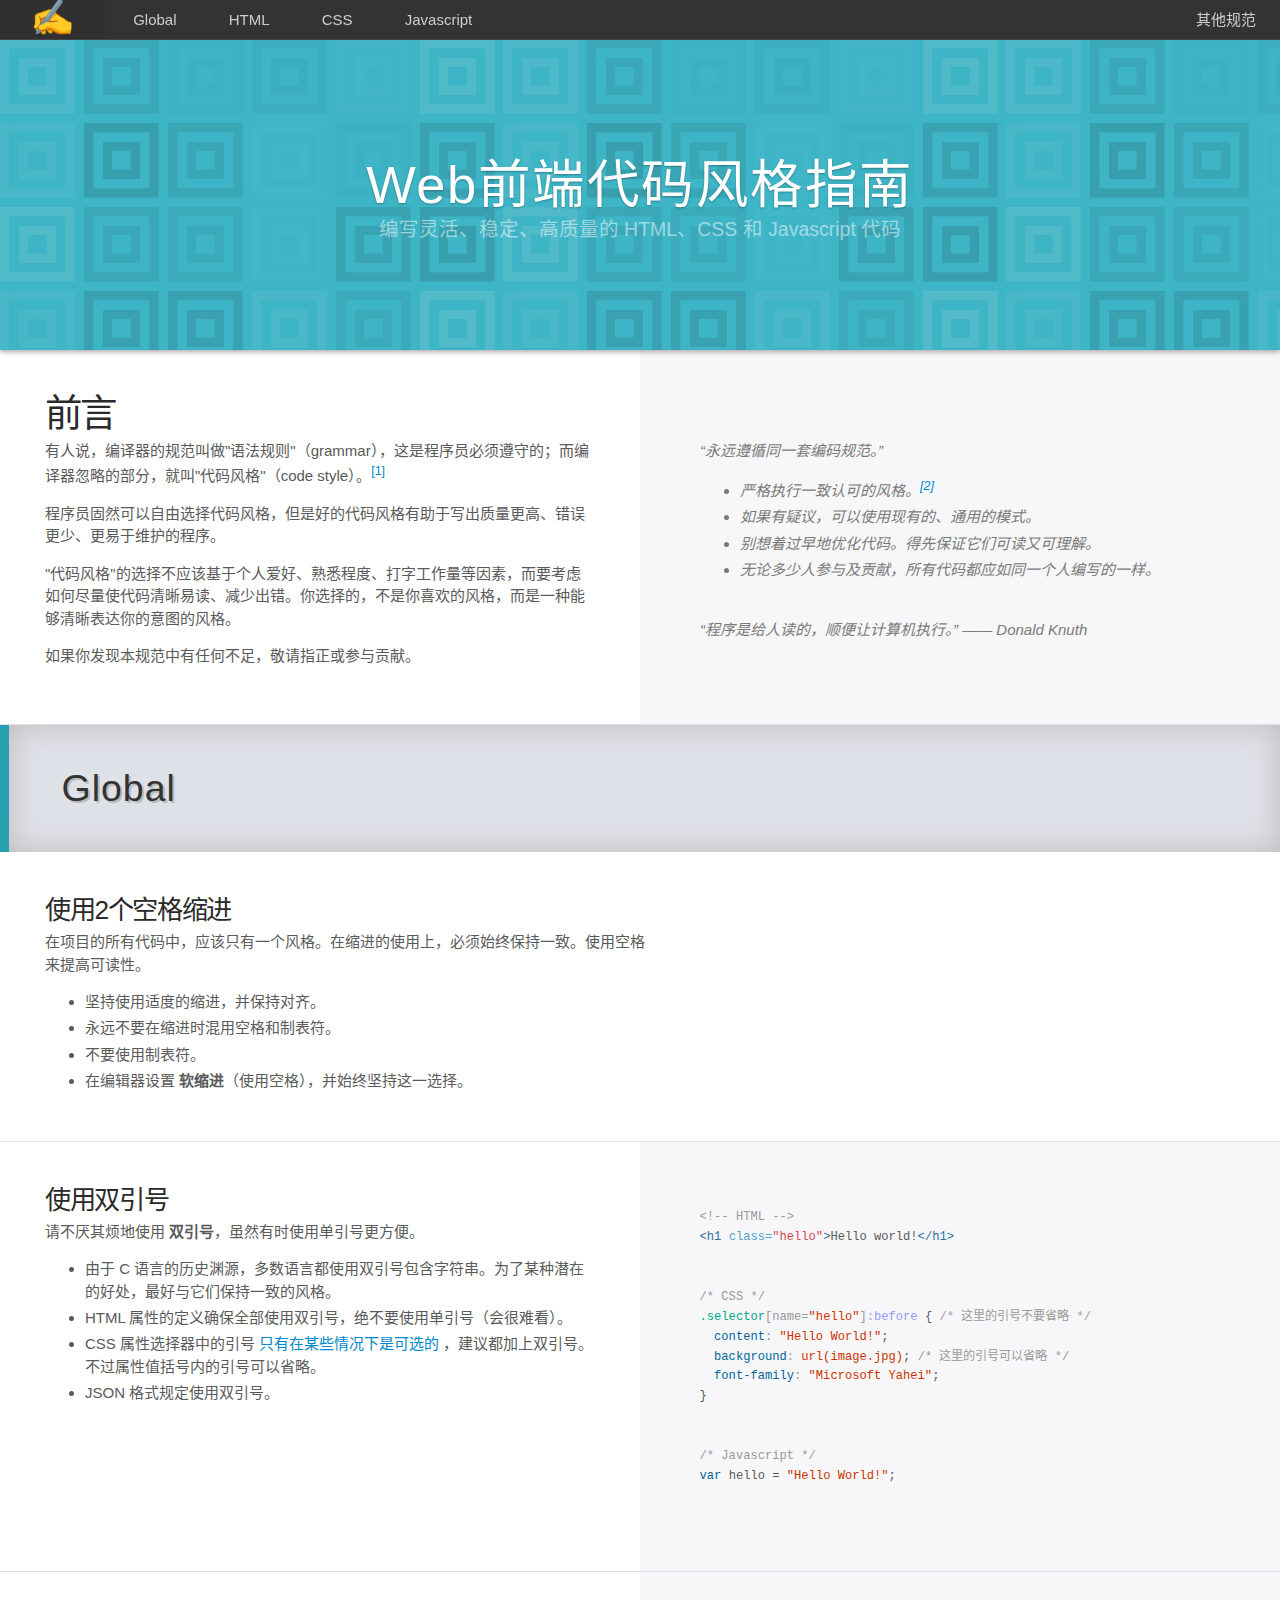
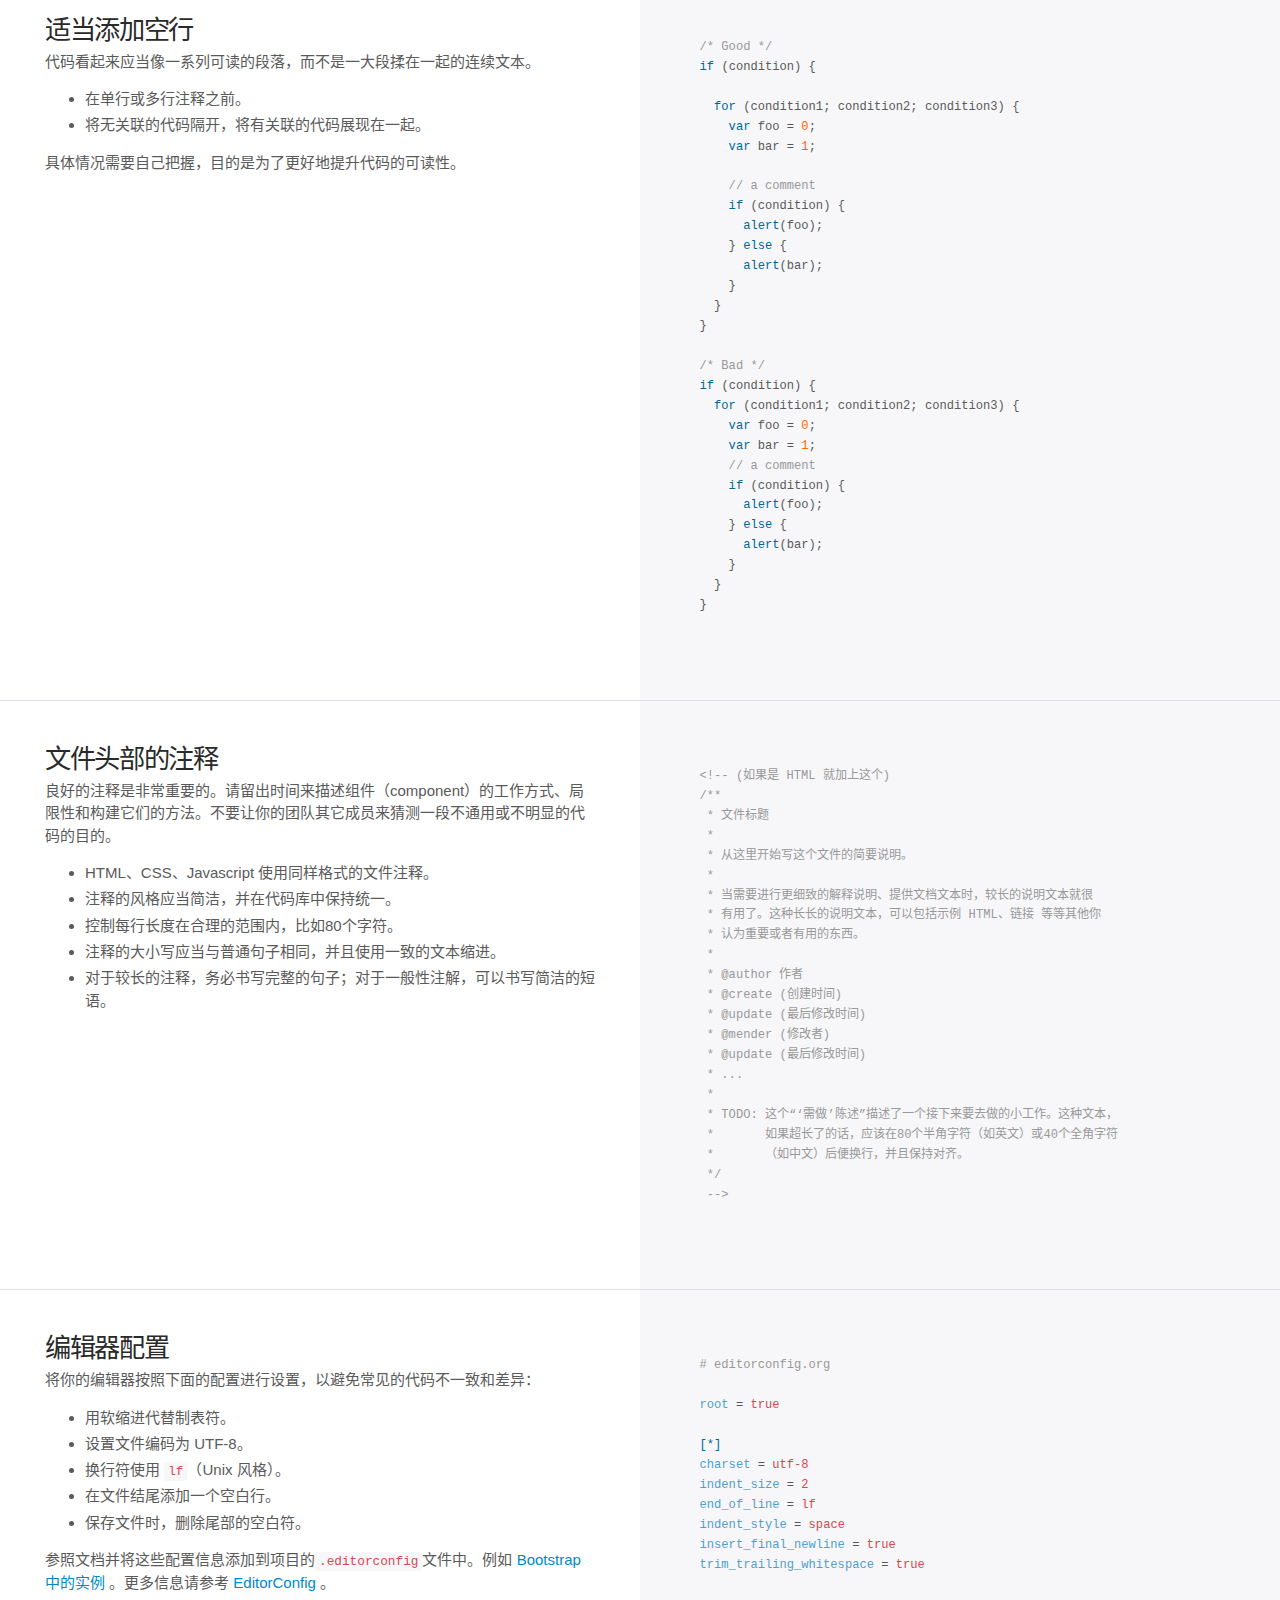
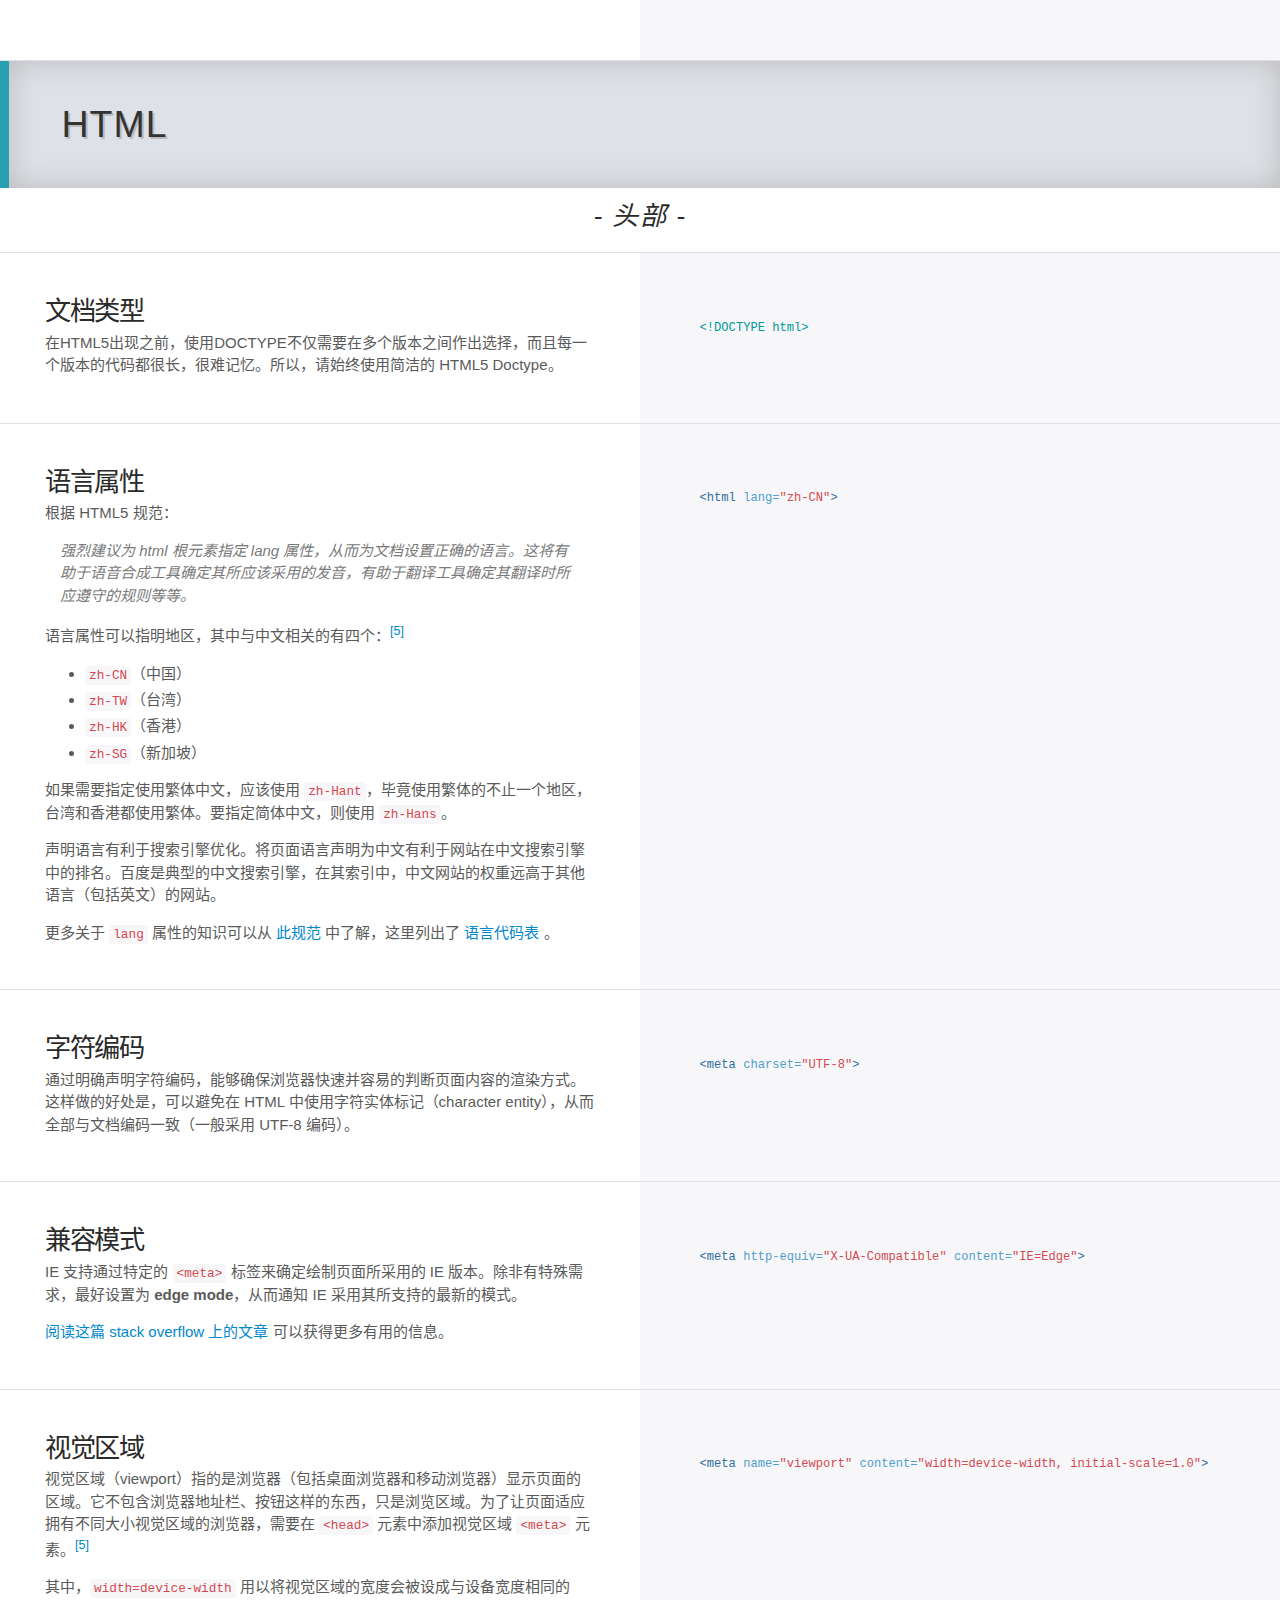
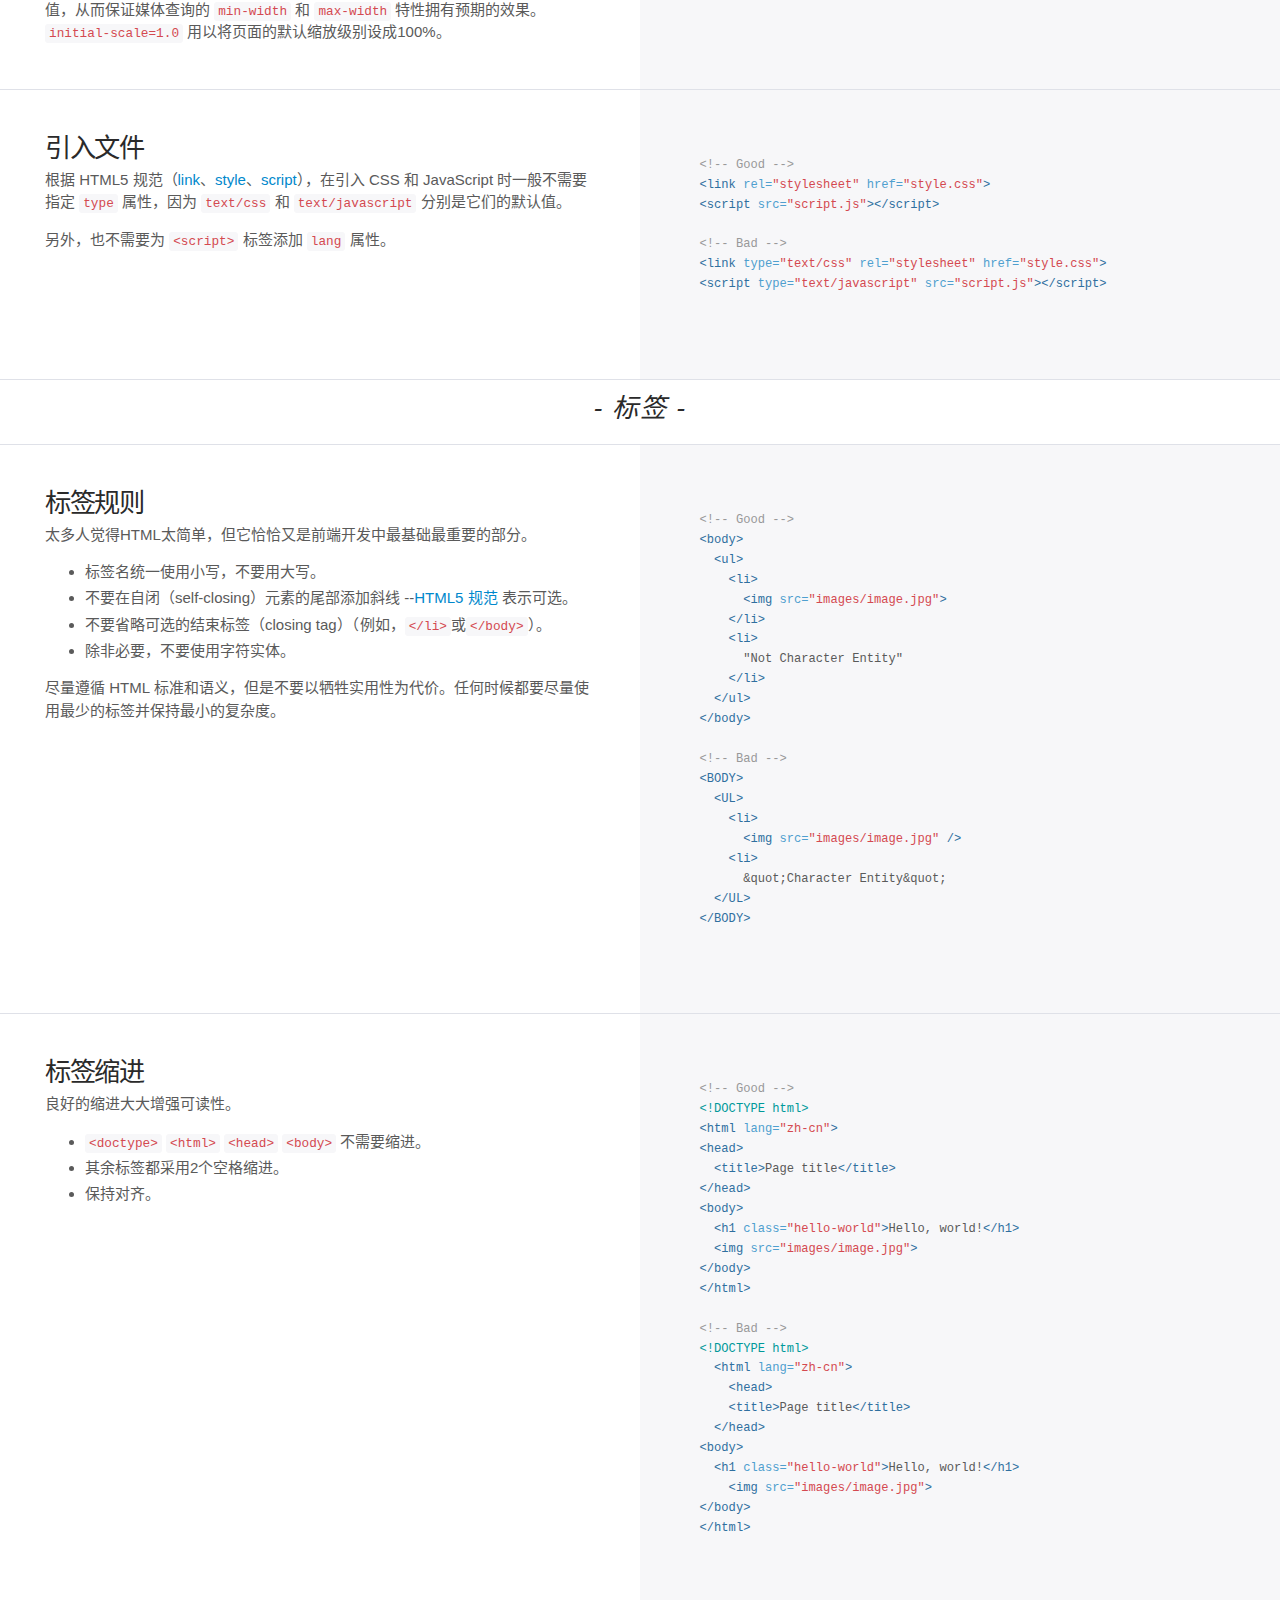
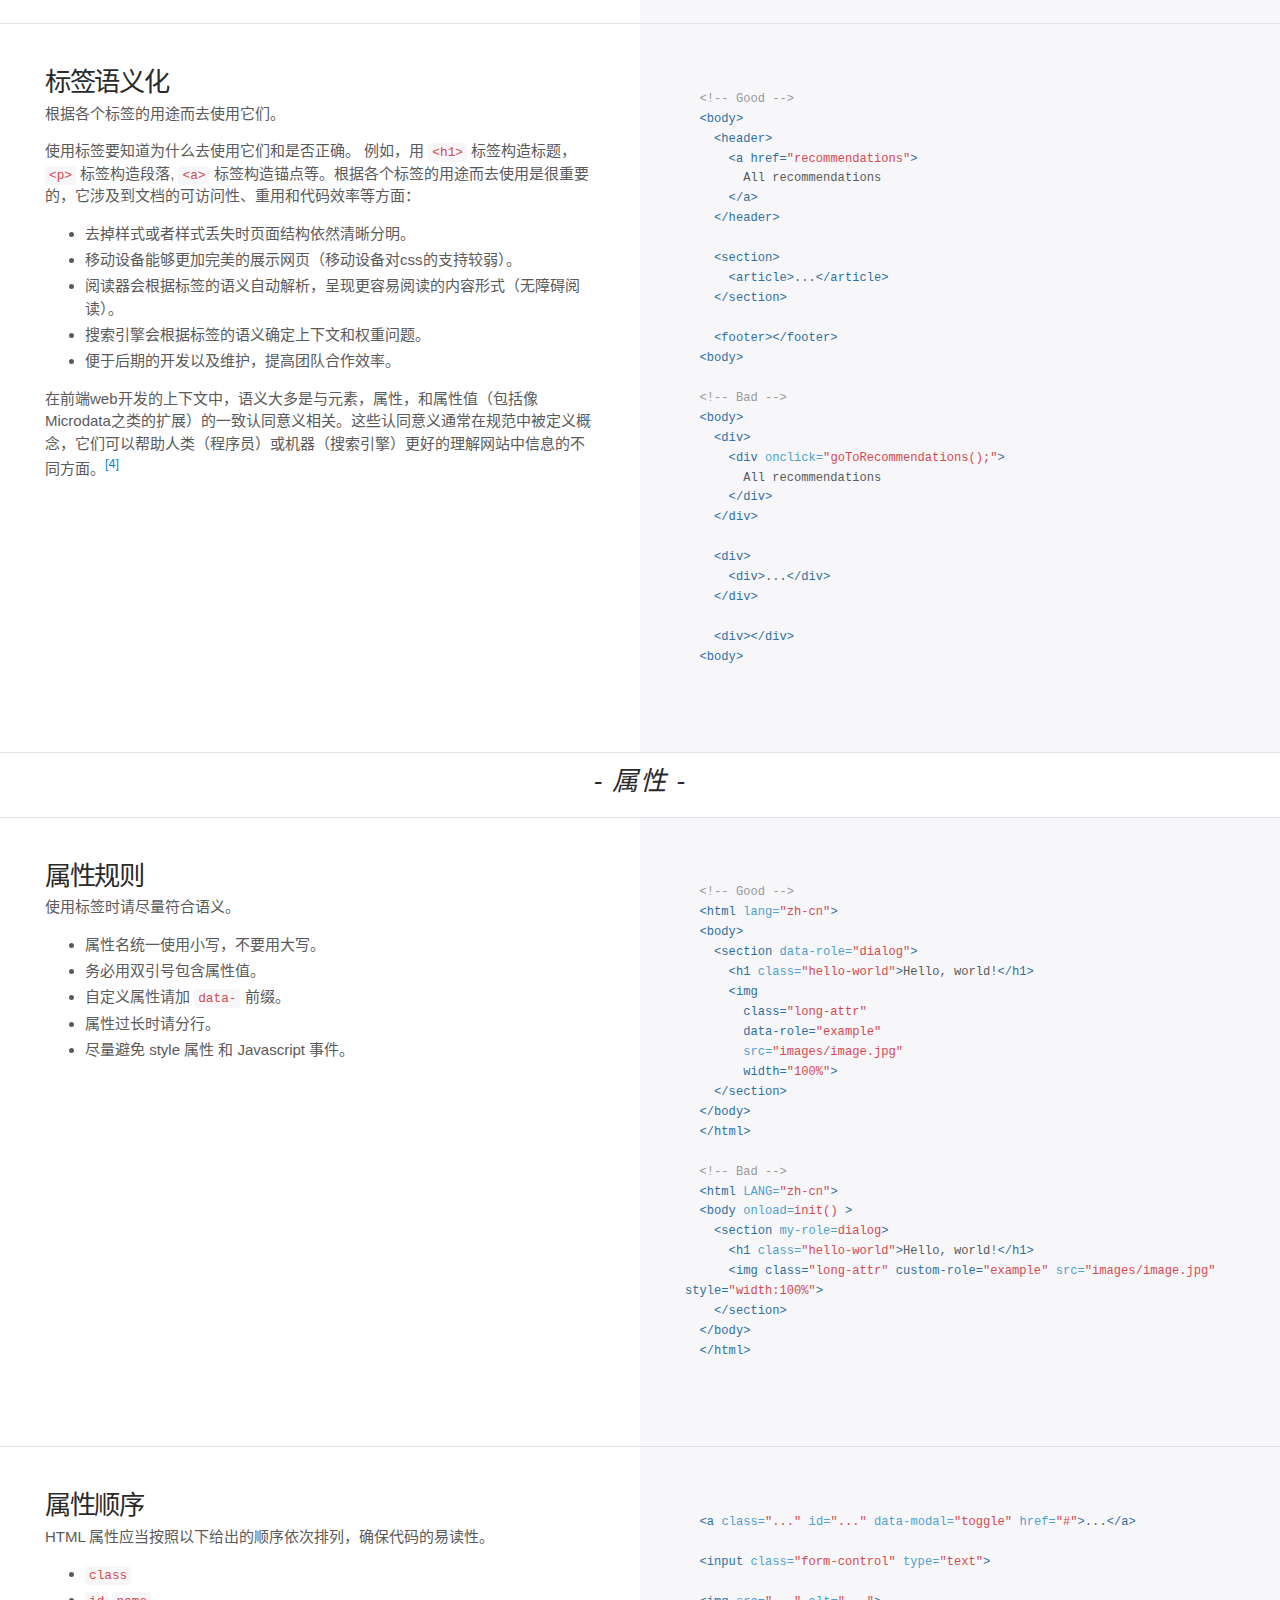
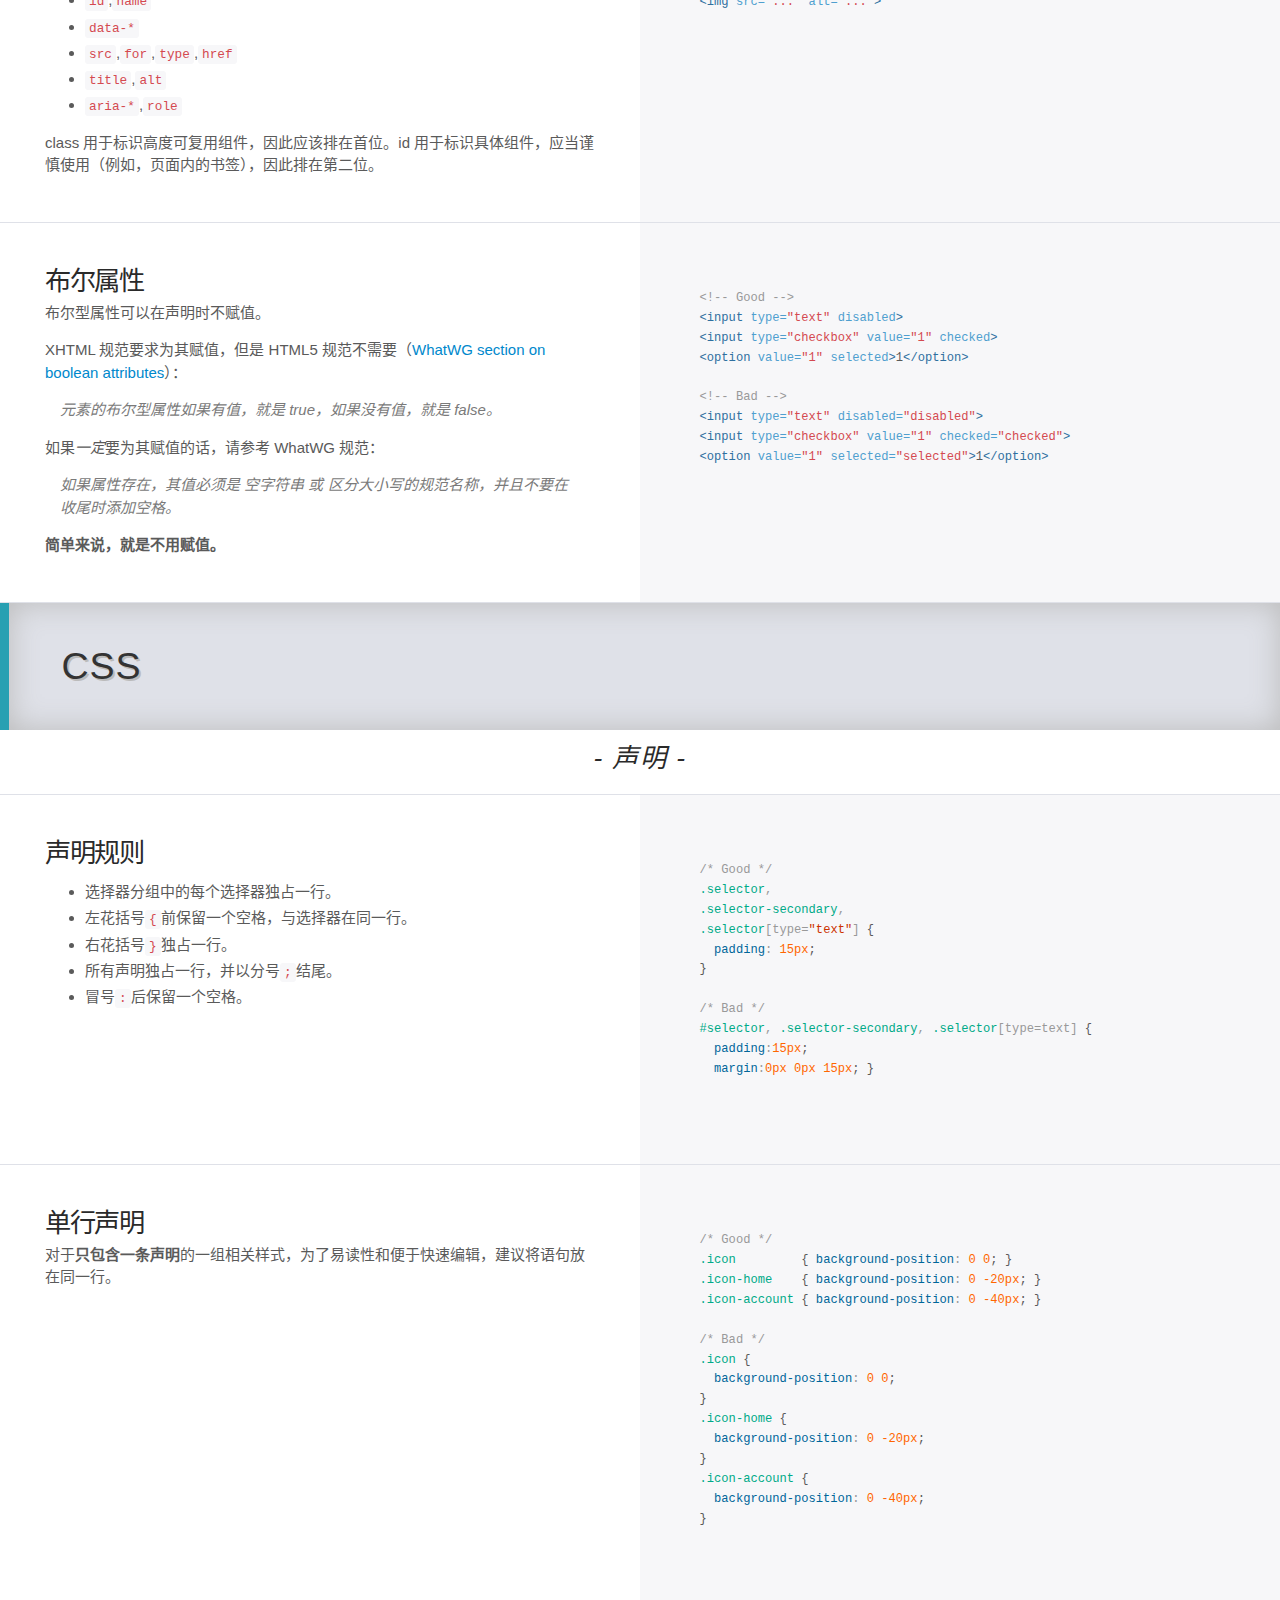
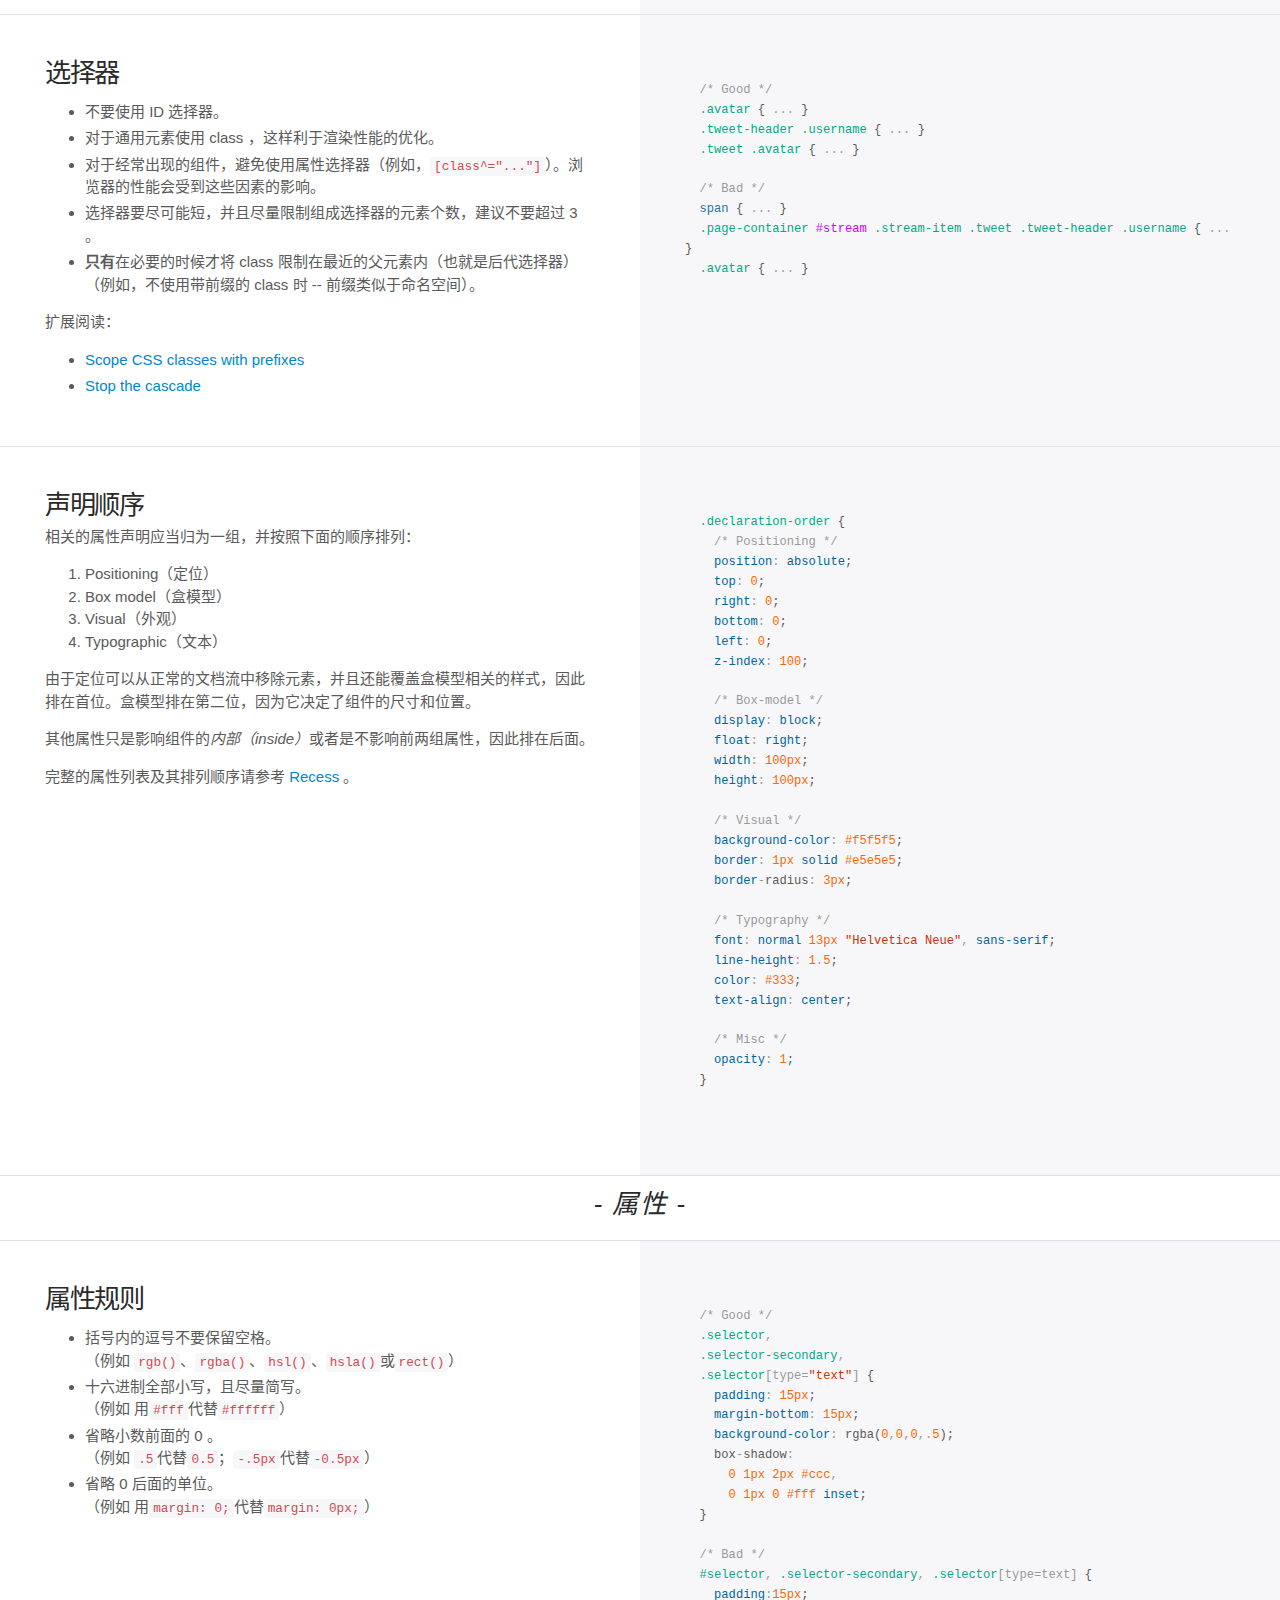
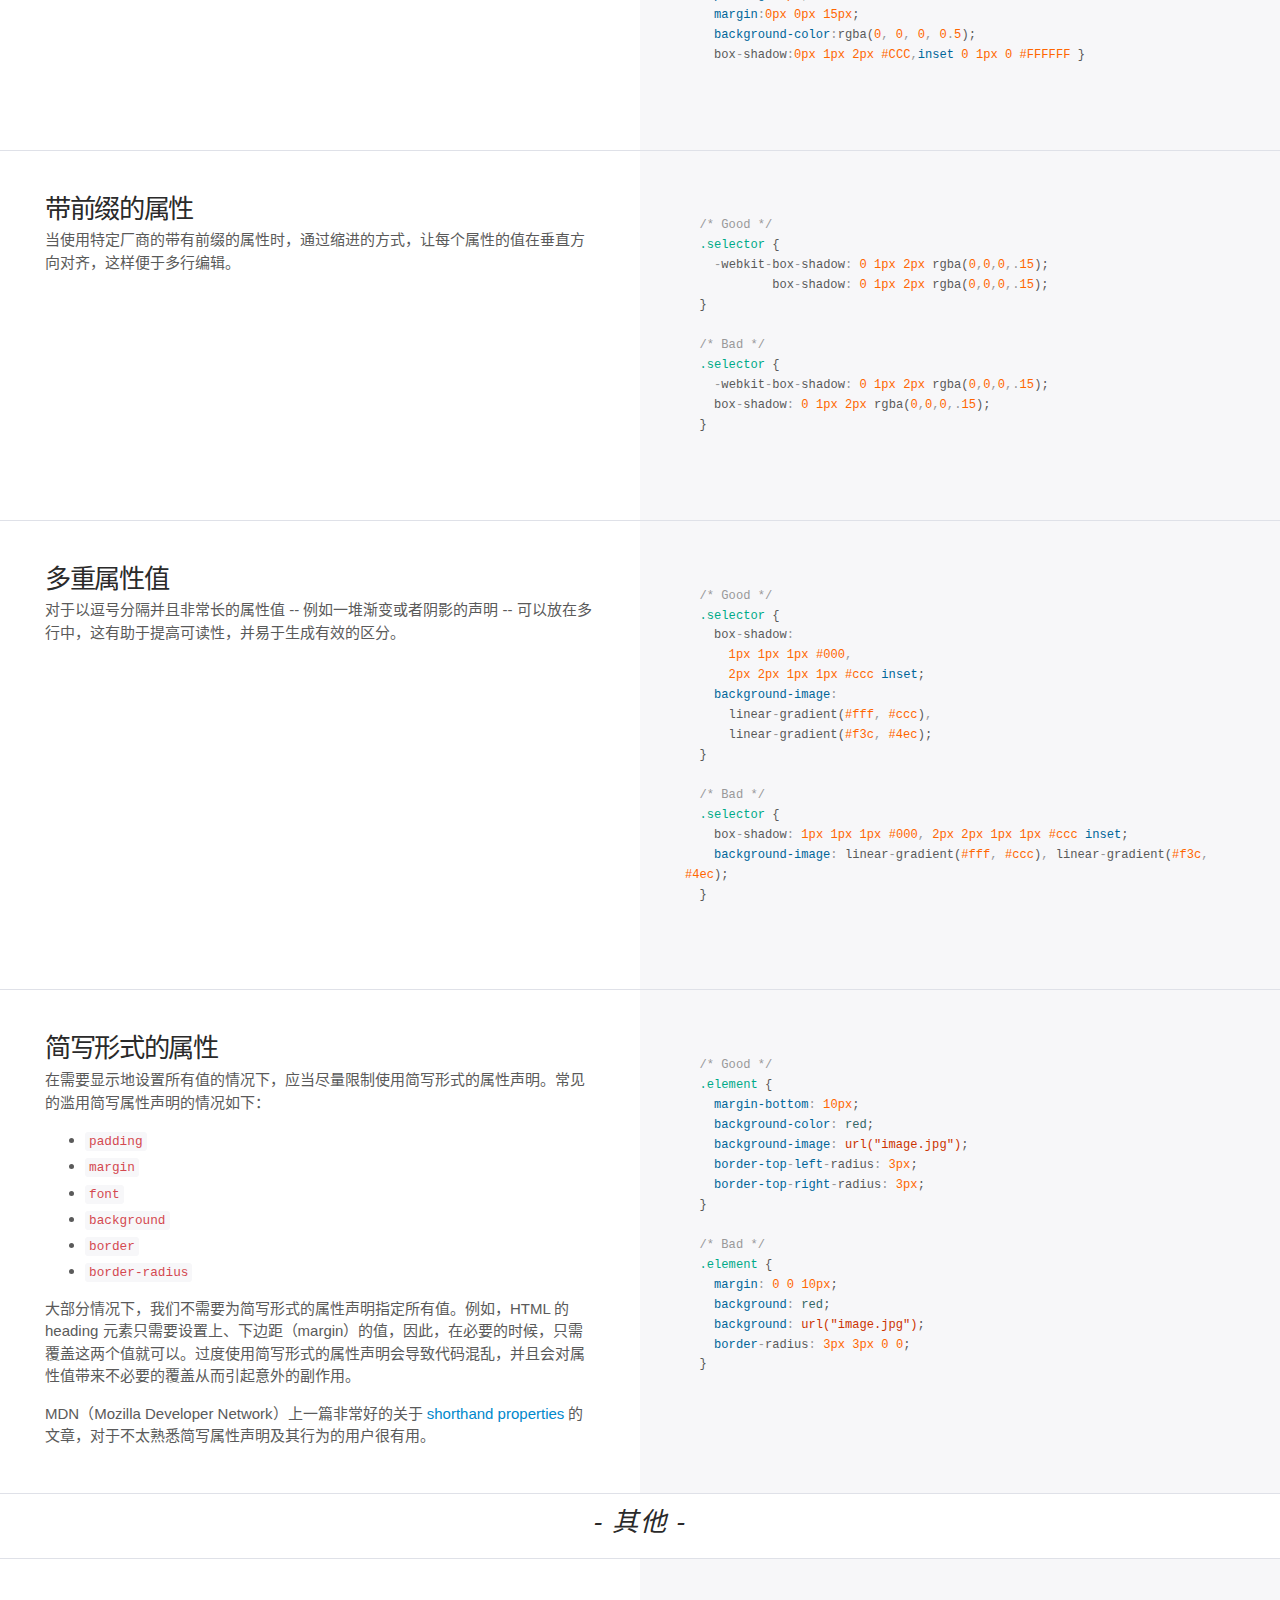
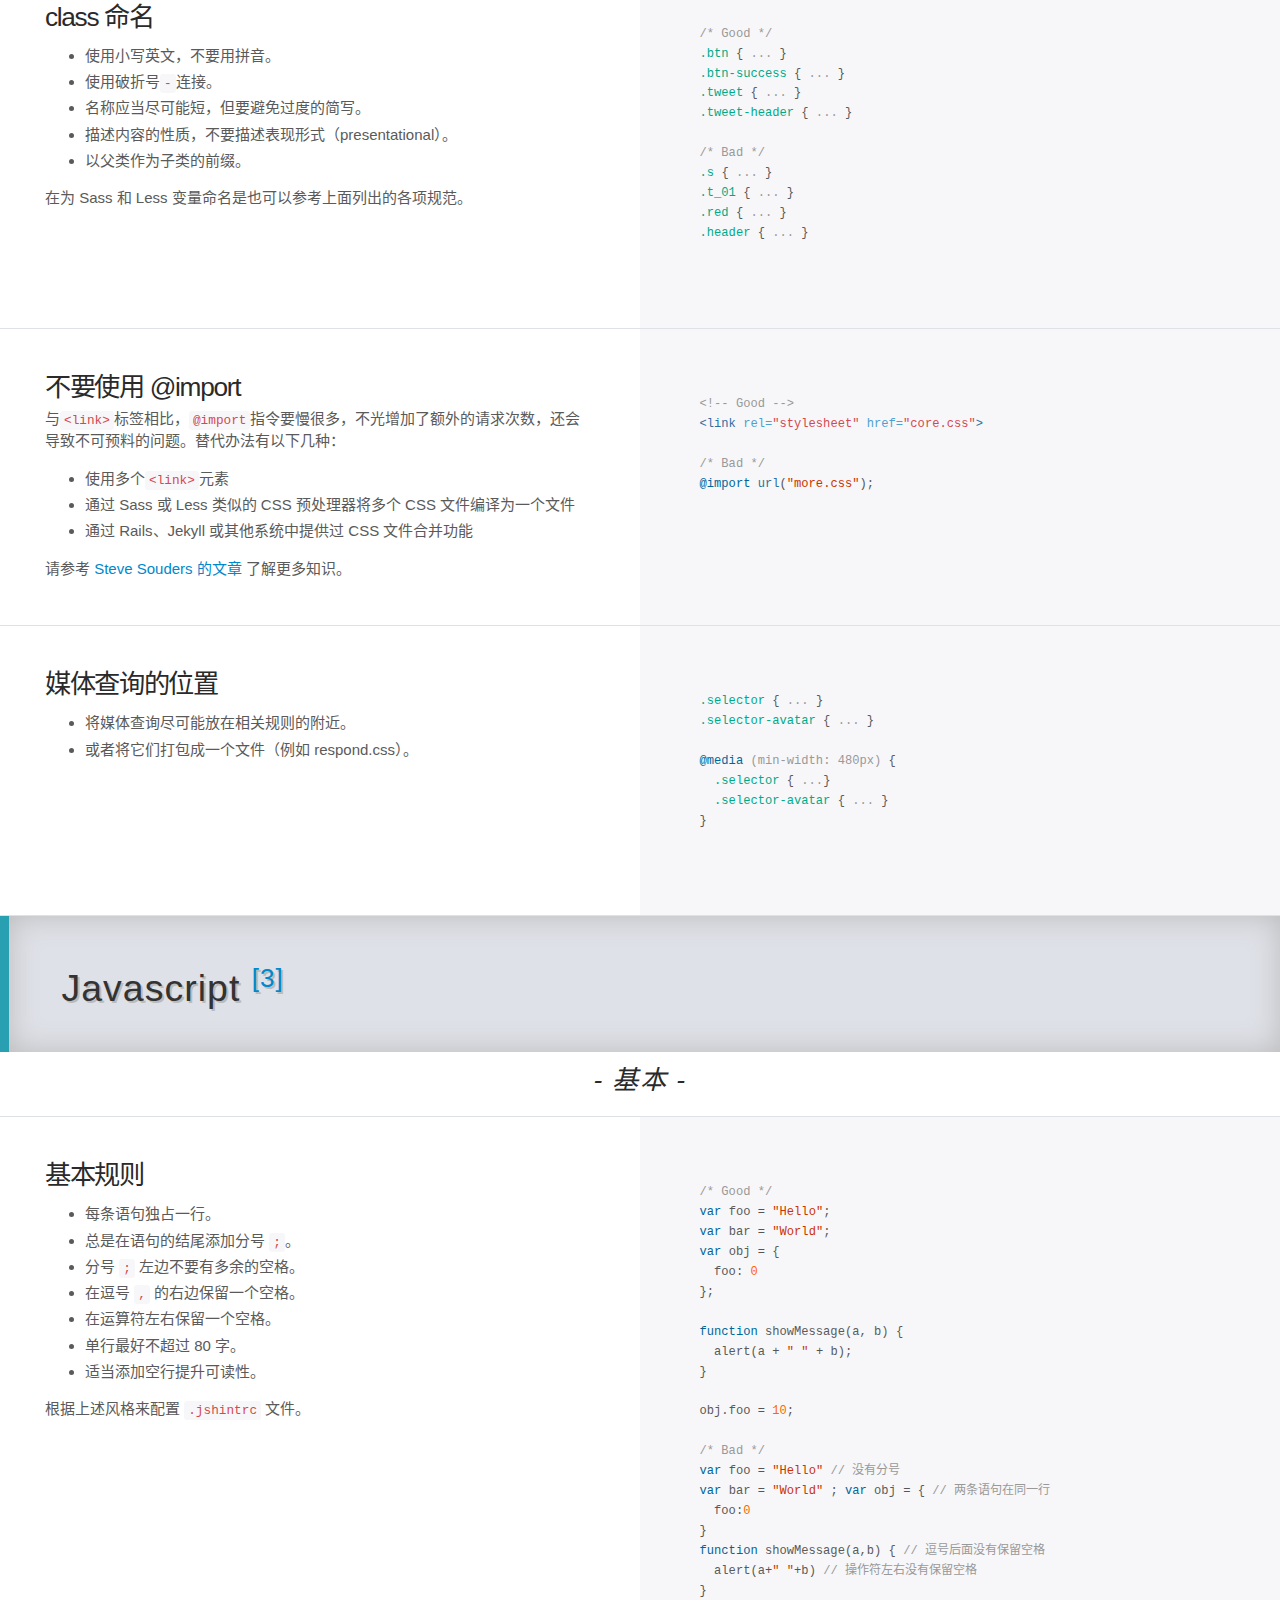
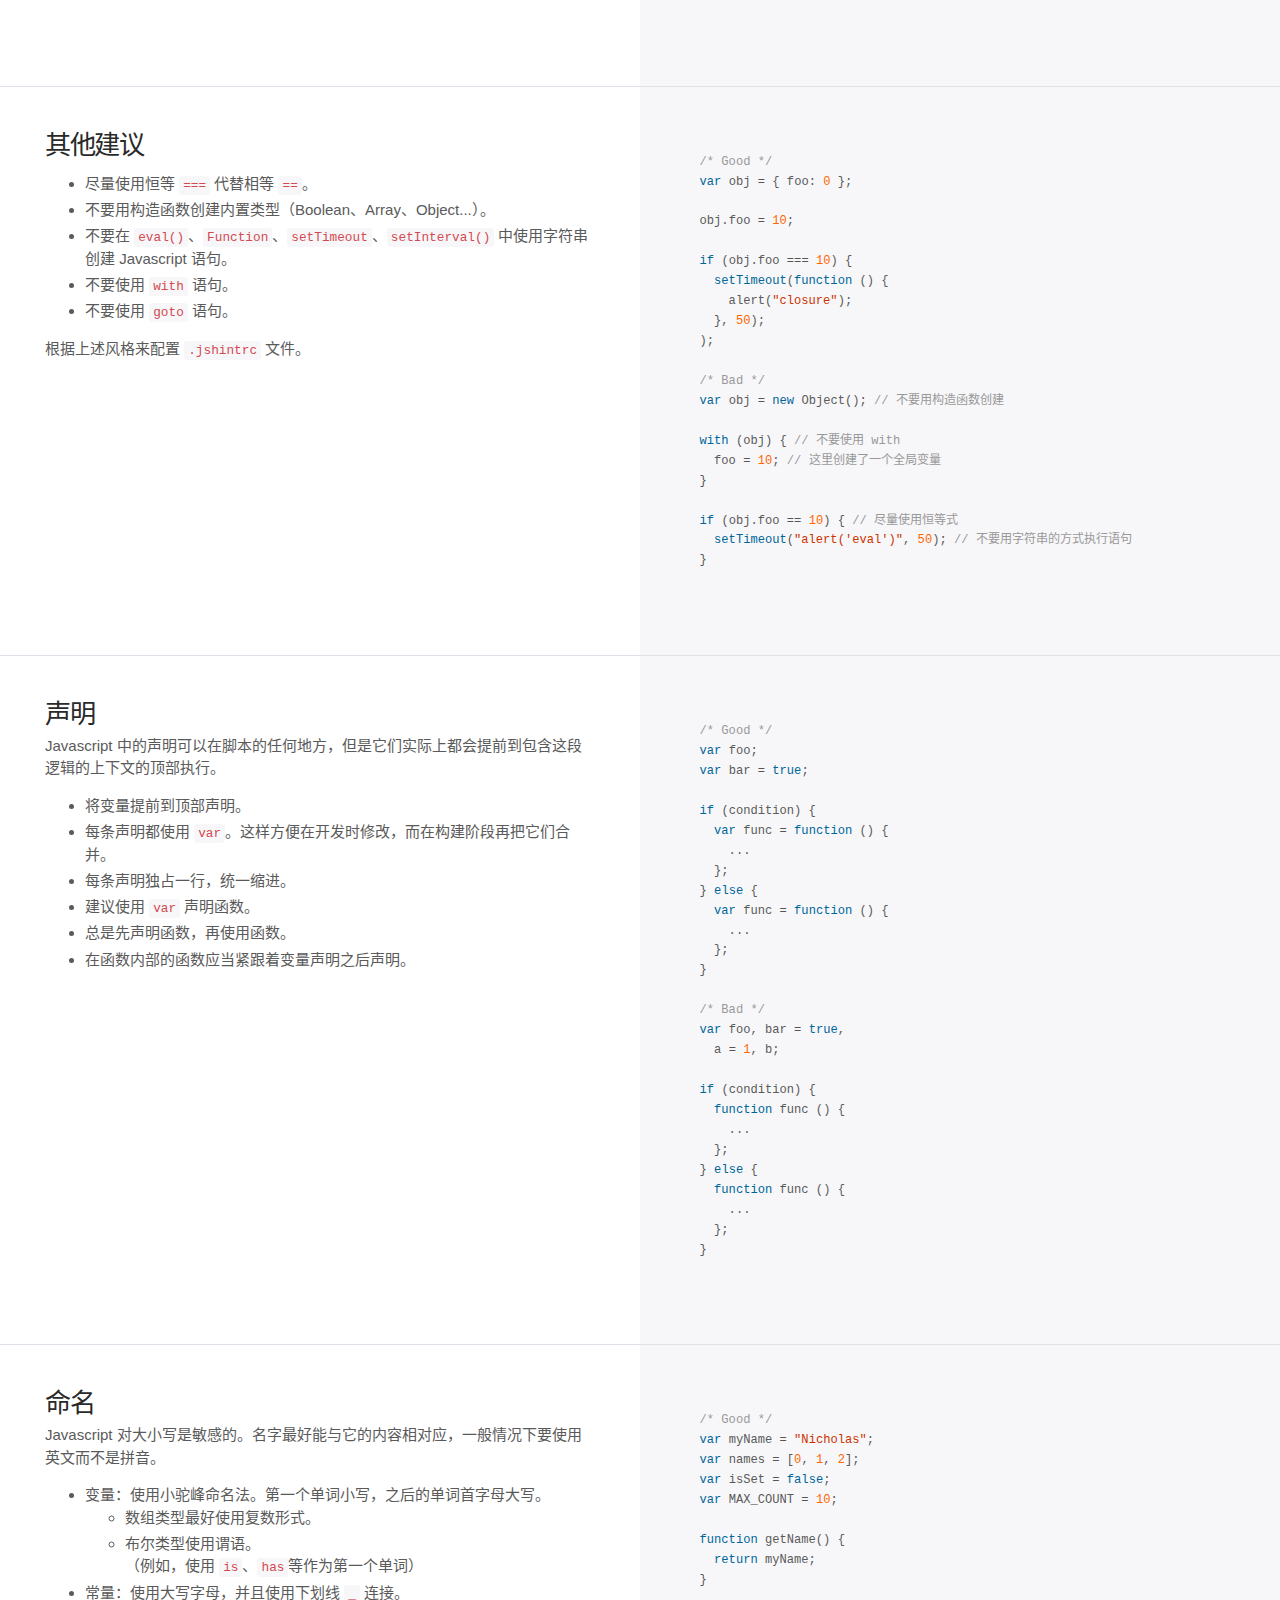
==== commit 9a217967: "Fixed wrongly written" ====
--- a/convention/codestyle.html
+++ b/convention/codestyle.html
@@ -6,7 +6,7 @@
  *
  * 代码及部分内容来源于 Bootstrap 中文网，其他内容参考写在文档底部
  *
- * @author 董经伟
+ * @author dondevi
  * @create 2014-05-27
  * @update 2014-06-25
  *
@@ -109,7 +109,7 @@
         <a href="javascript:;">其他规范</a>
         <ul class="menu-sub">
           <li class="title-practice"><a href="practice.html" target="_blank">☜ Web前端编程实践指南</a></li>
-          <li class="title-workflow"><a href="workflow.html" target="_blank">♨ Web前端工作流指南</a></li>
+          <!-- <li class="title-workflow"><a href="workflow.html" target="_blank">♨ Web前端工作流指南</a></li> -->
         </ul>
       </li>
     </ul>
@@ -944,7 +944,7 @@
         </li>
       </ul>
       <p>大部分情况下，我们不需要为简写形式的属性声明指定所有值。例如，HTML 的 heading 元素只需要设置上、下边距（margin）的值，因此，在必要的时候，只需覆盖这两个值就可以。过度使用简写形式的属性声明会导致代码混乱，并且会对属性值带来不必要的覆盖从而引起意外的副作用。</p>
-      <p>MDN（Mozilla Developer Network）上一片非常好的关于 <a href="https://developer.mozilla.org/en-US/docs/Web/CSS/Shorthand_properties" target="_blank">shorthand properties</a> 的文章，对于不太熟悉简写属性声明及其行为的用户很有用。</p>
+      <p>MDN（Mozilla Developer Network）上一篇非常好的关于 <a href="https://developer.mozilla.org/en-US/docs/Web/CSS/Shorthand_properties" target="_blank">shorthand properties</a> 的文章，对于不太熟悉简写属性声明及其行为的用户很有用。</p>
     </div>
     <div class="col highlight">
       <pre>
--- a/convention/asset/css/main.css
+++ b/convention/asset/css/main.css
@@ -3,37 +3,9 @@
  *
  * 包括代码风格、编程实践、工作流
  *
- * @mender 董经伟
+ * @mender dondevi
  * @update 2014-06-24
  */
-
-/*
- * Fonts
- */
-@font-face {
-  font-family: 'fontello';
-  src: url('font/fontello.eot');
-  src: url('font/fontello.eot#iefix') format('embedded-opentype'),
-       url('font/fontello.woff') format('woff'),
-       url('font/fontello.ttf') format('truetype'),
-       url('font/fontello.svg') format('svg');
-  font-weight: normal;
-  font-style: normal;
-}
-
-[class^="icon-"]:before, [class*=" icon-"]:before {
-  font-family: "fontello";
-  font-style: normal;
-  font-weight: normal;
-  speak: none;
-  display: inline-block;
-  text-decoration: inherit;
-  width: 1em;
-  margin-right: .2em;
-  text-align: center;
-  font-variant: normal;
-  text-transform: none;
-}
 
 
 /*
@@ -311,10 +283,16 @@
   }
 }
 .masthead h1 {
+  margin-bottom: .25rem;
   color: #fff;
-  margin-bottom: .25rem;
+  font-size: 3rem;
   text-shadow: 0 1px 2px rgba(0, 0, 0, 0.3);
   letter-spacing: .1rem;
+}
+@media (min-width: 38em) {
+  .masthead h1 {
+    font-size: 3.5rem;
+  }
 }
 
 
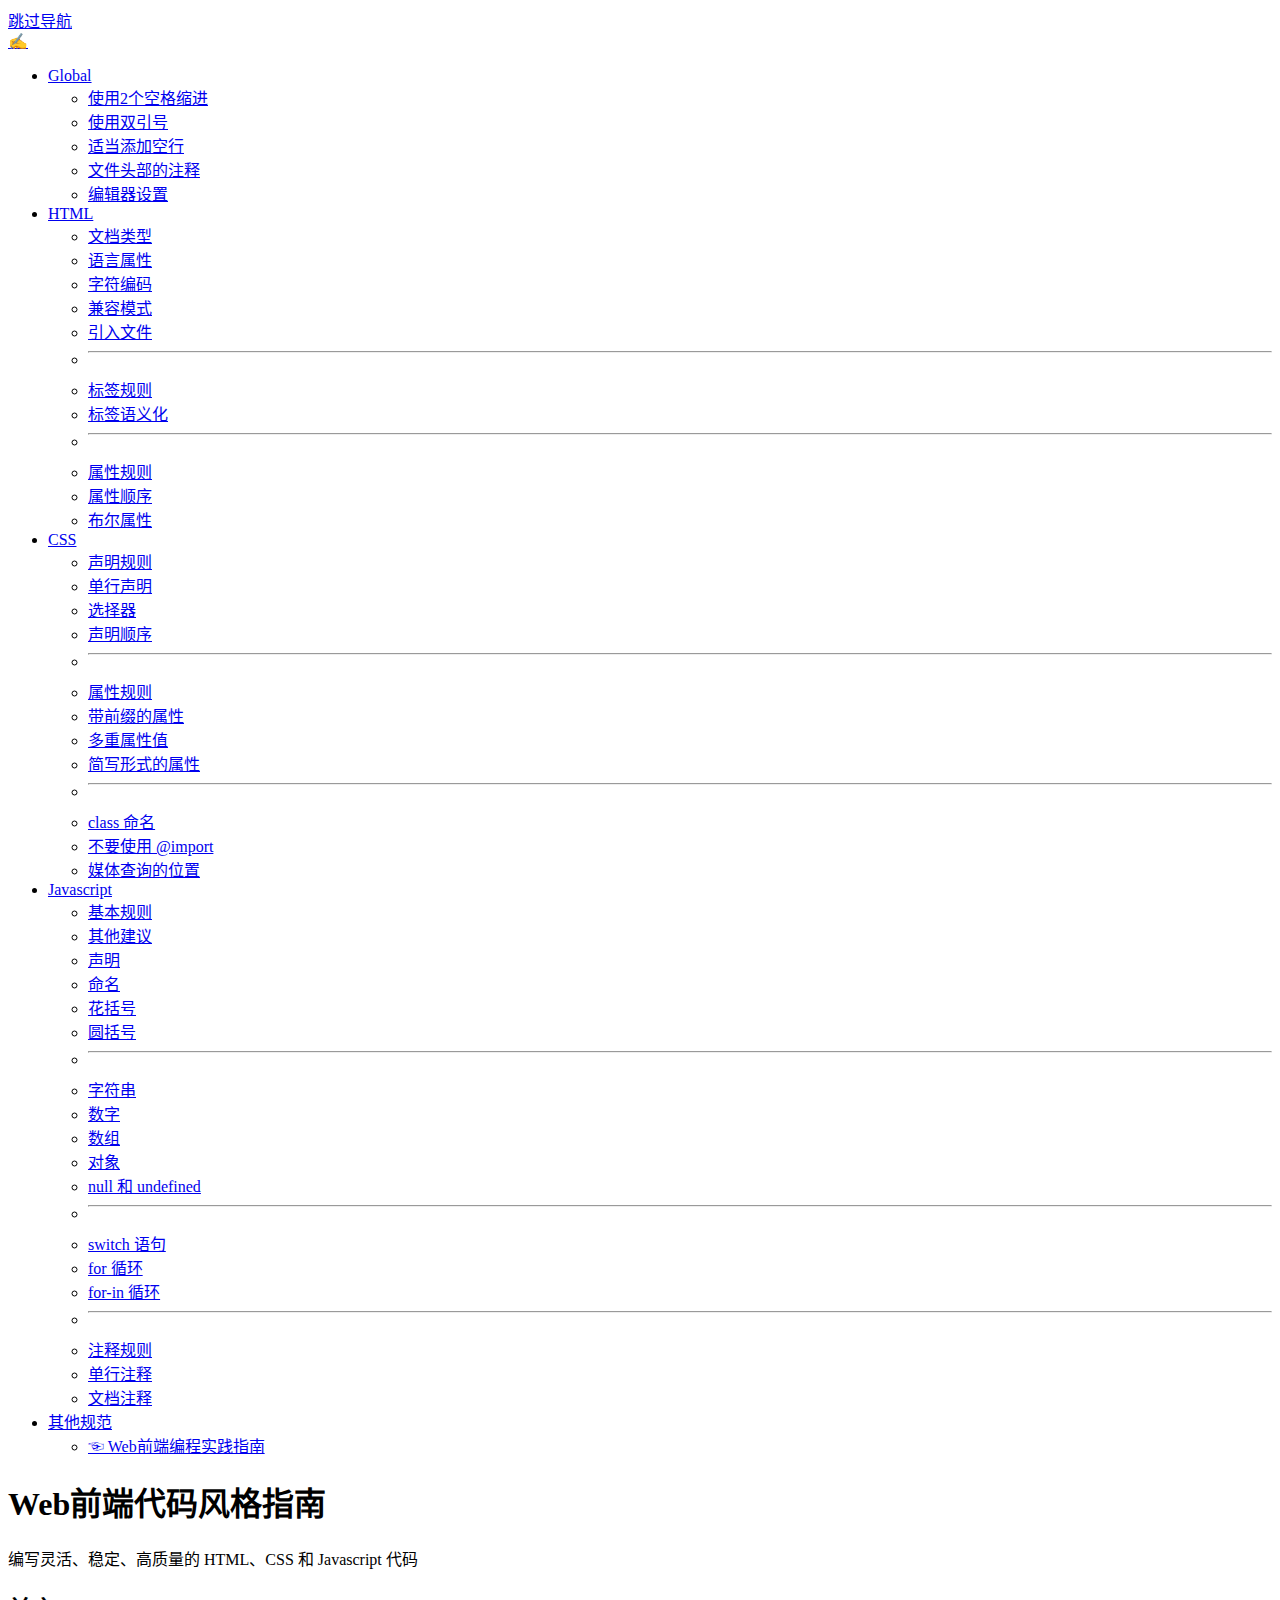
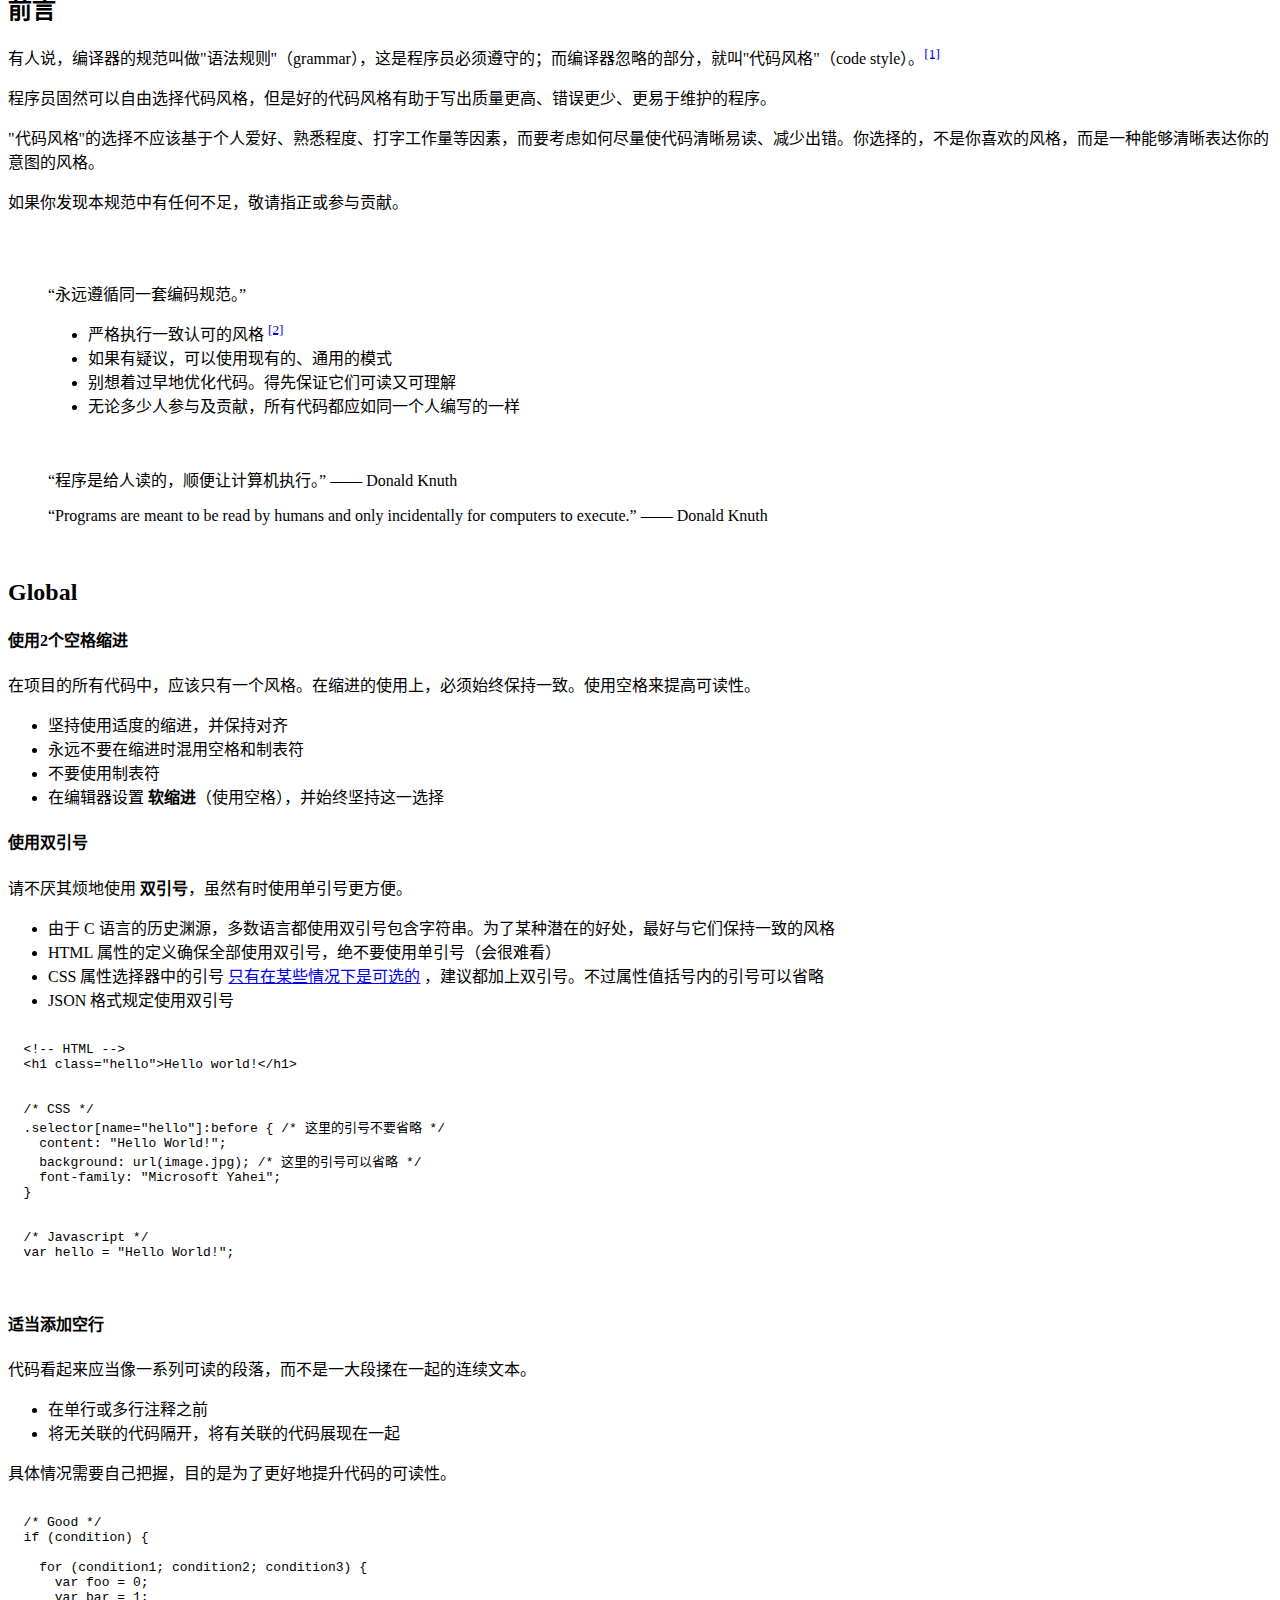
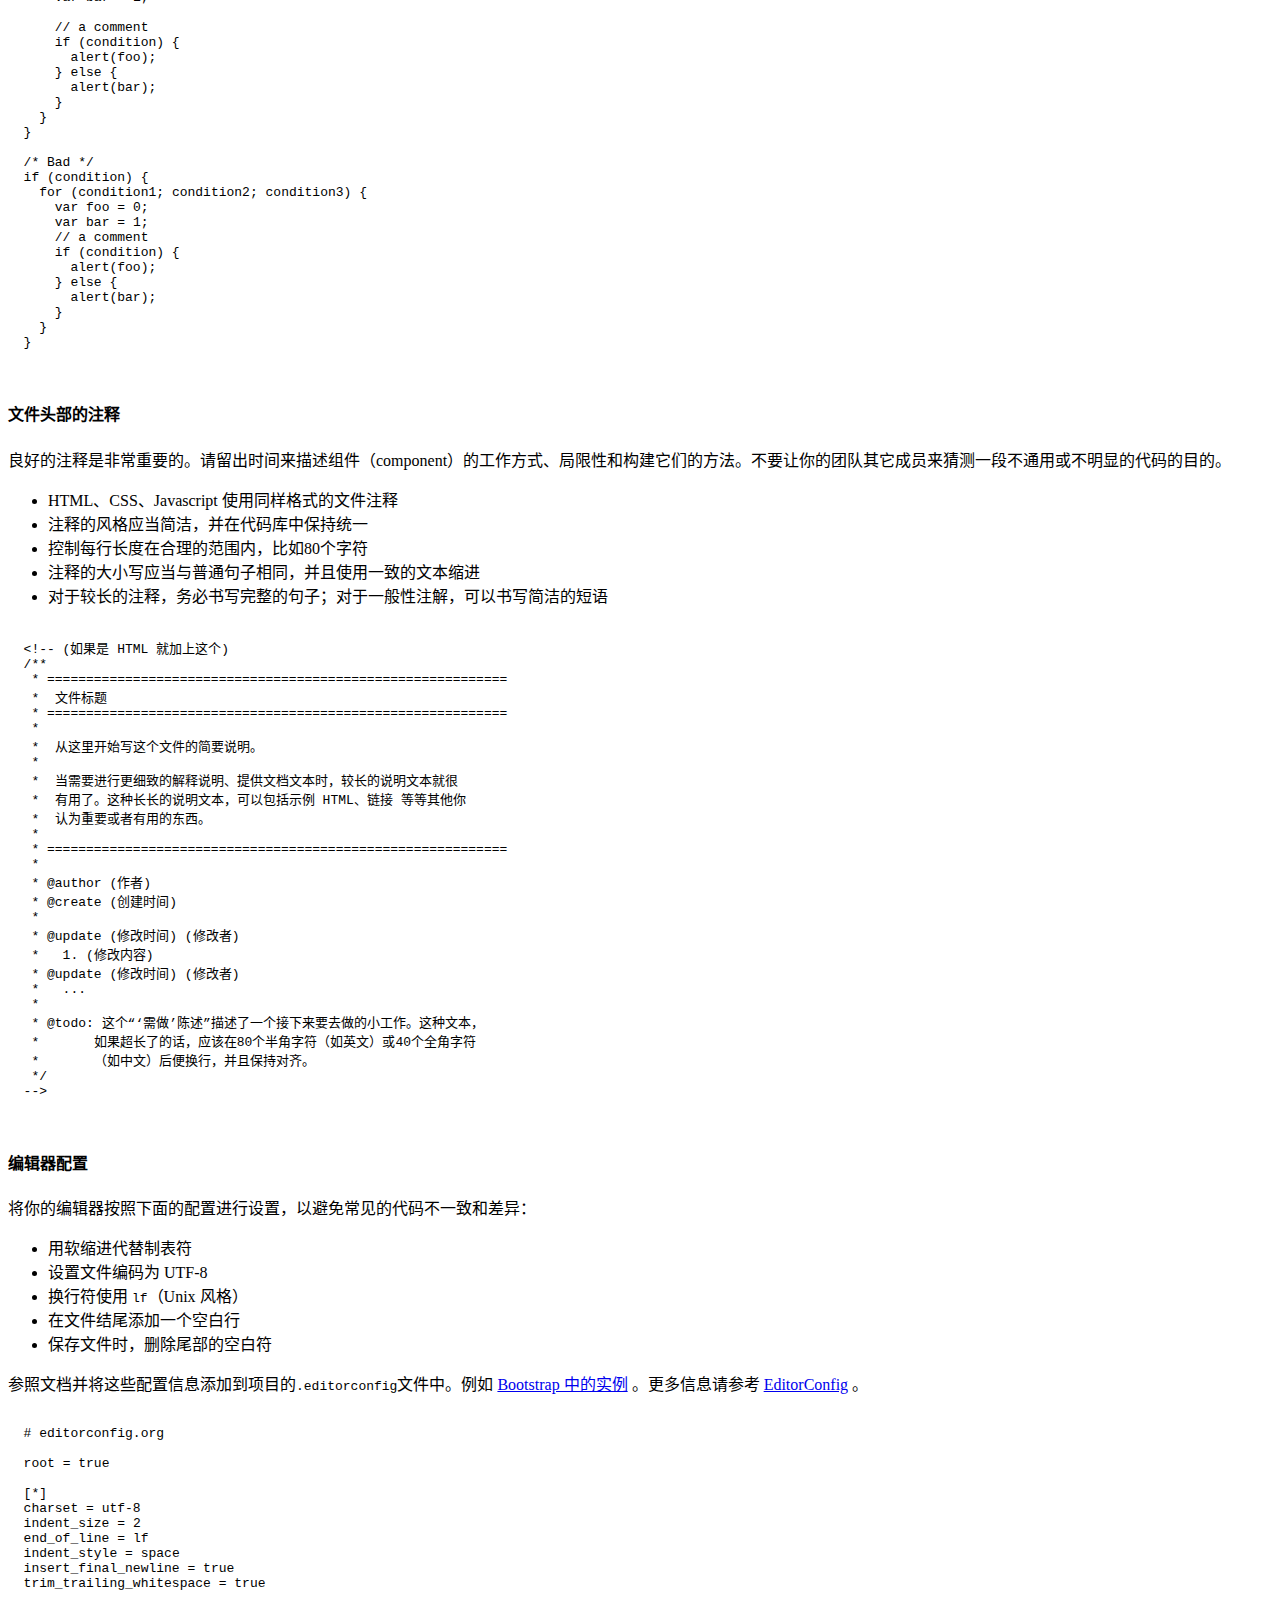
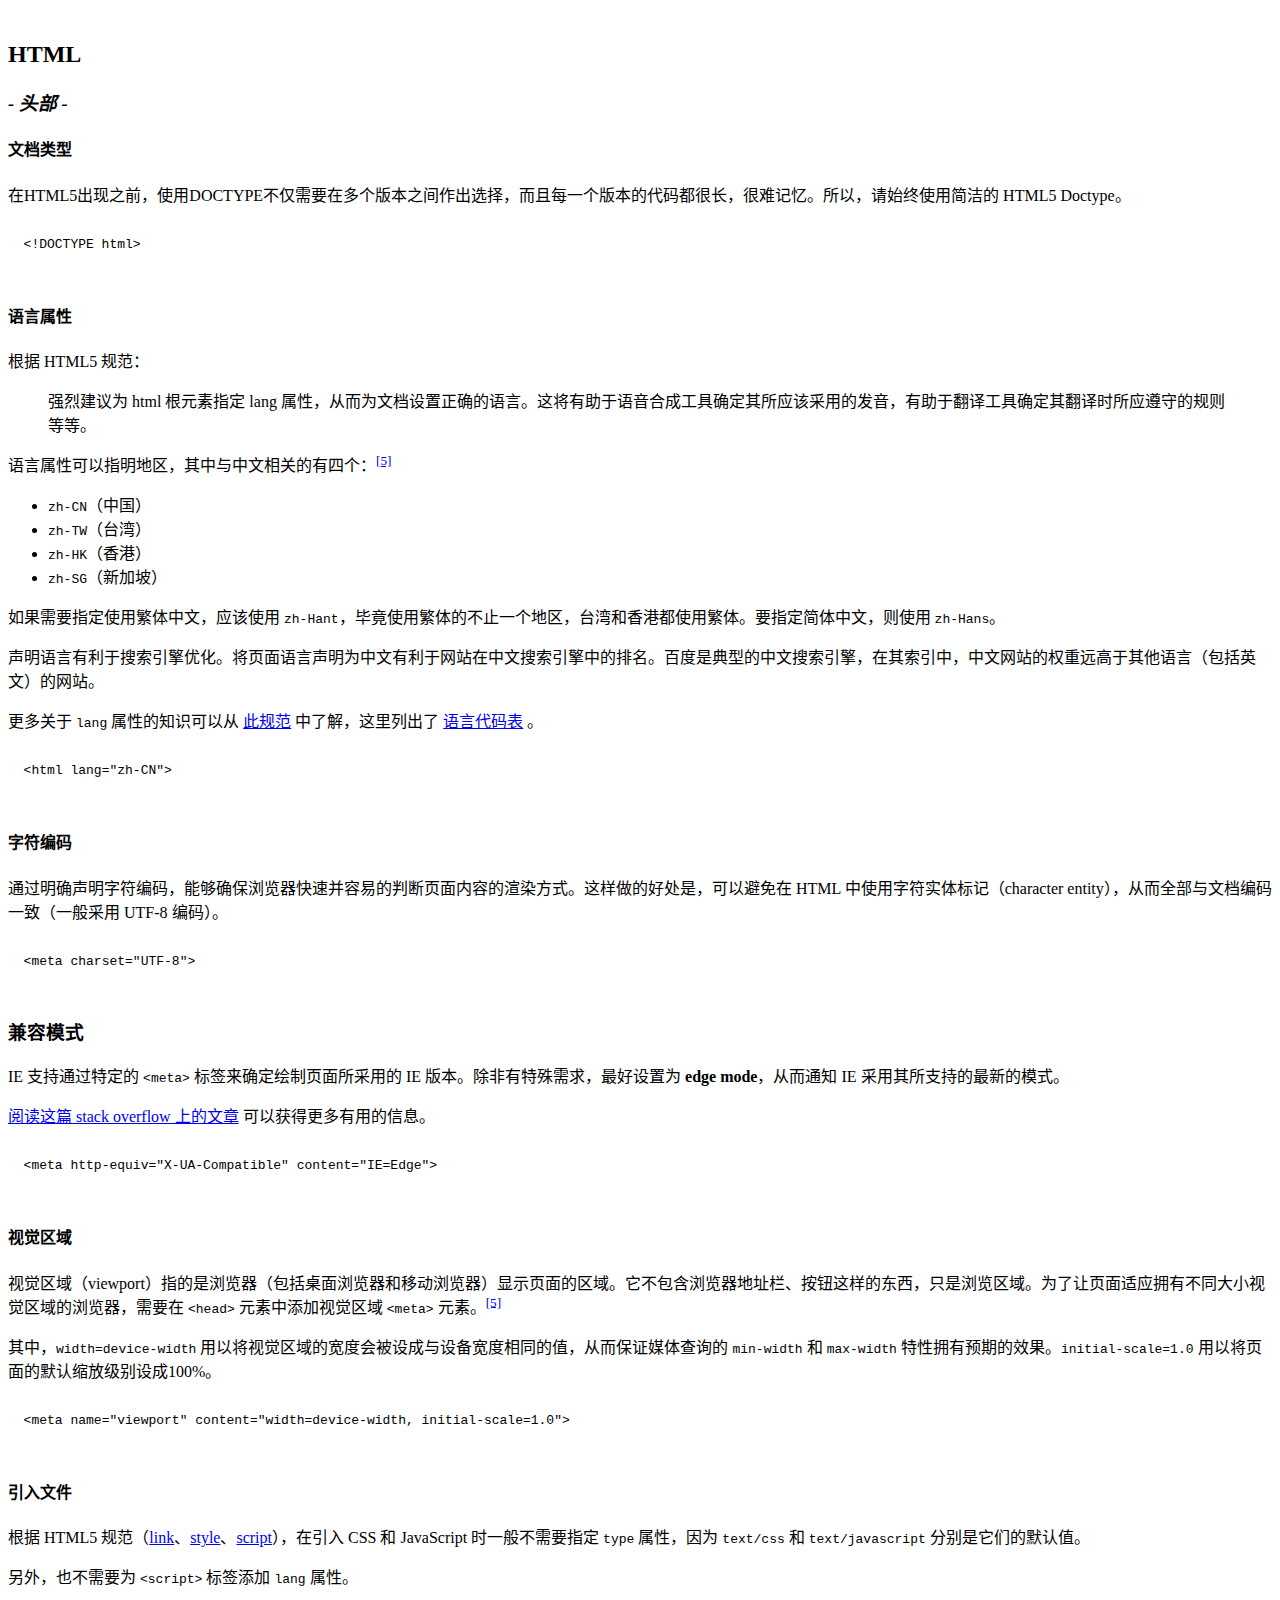
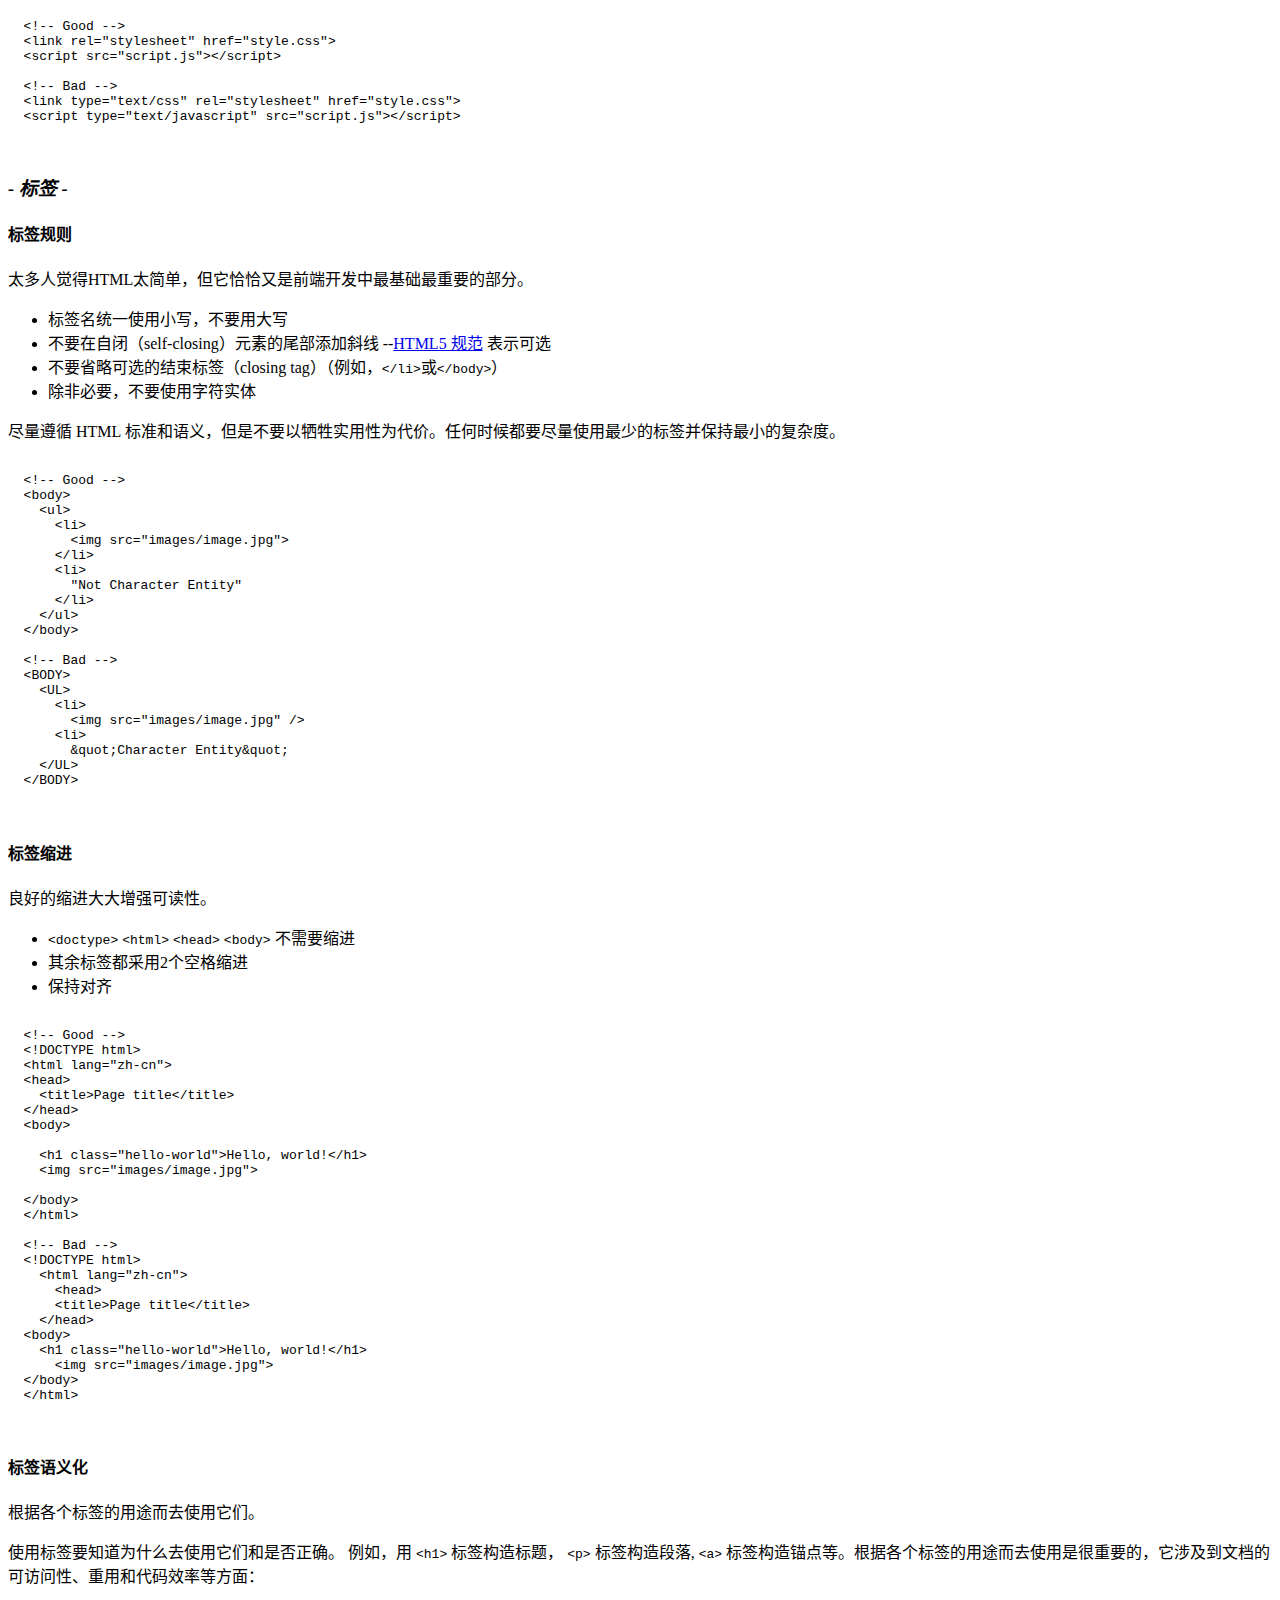
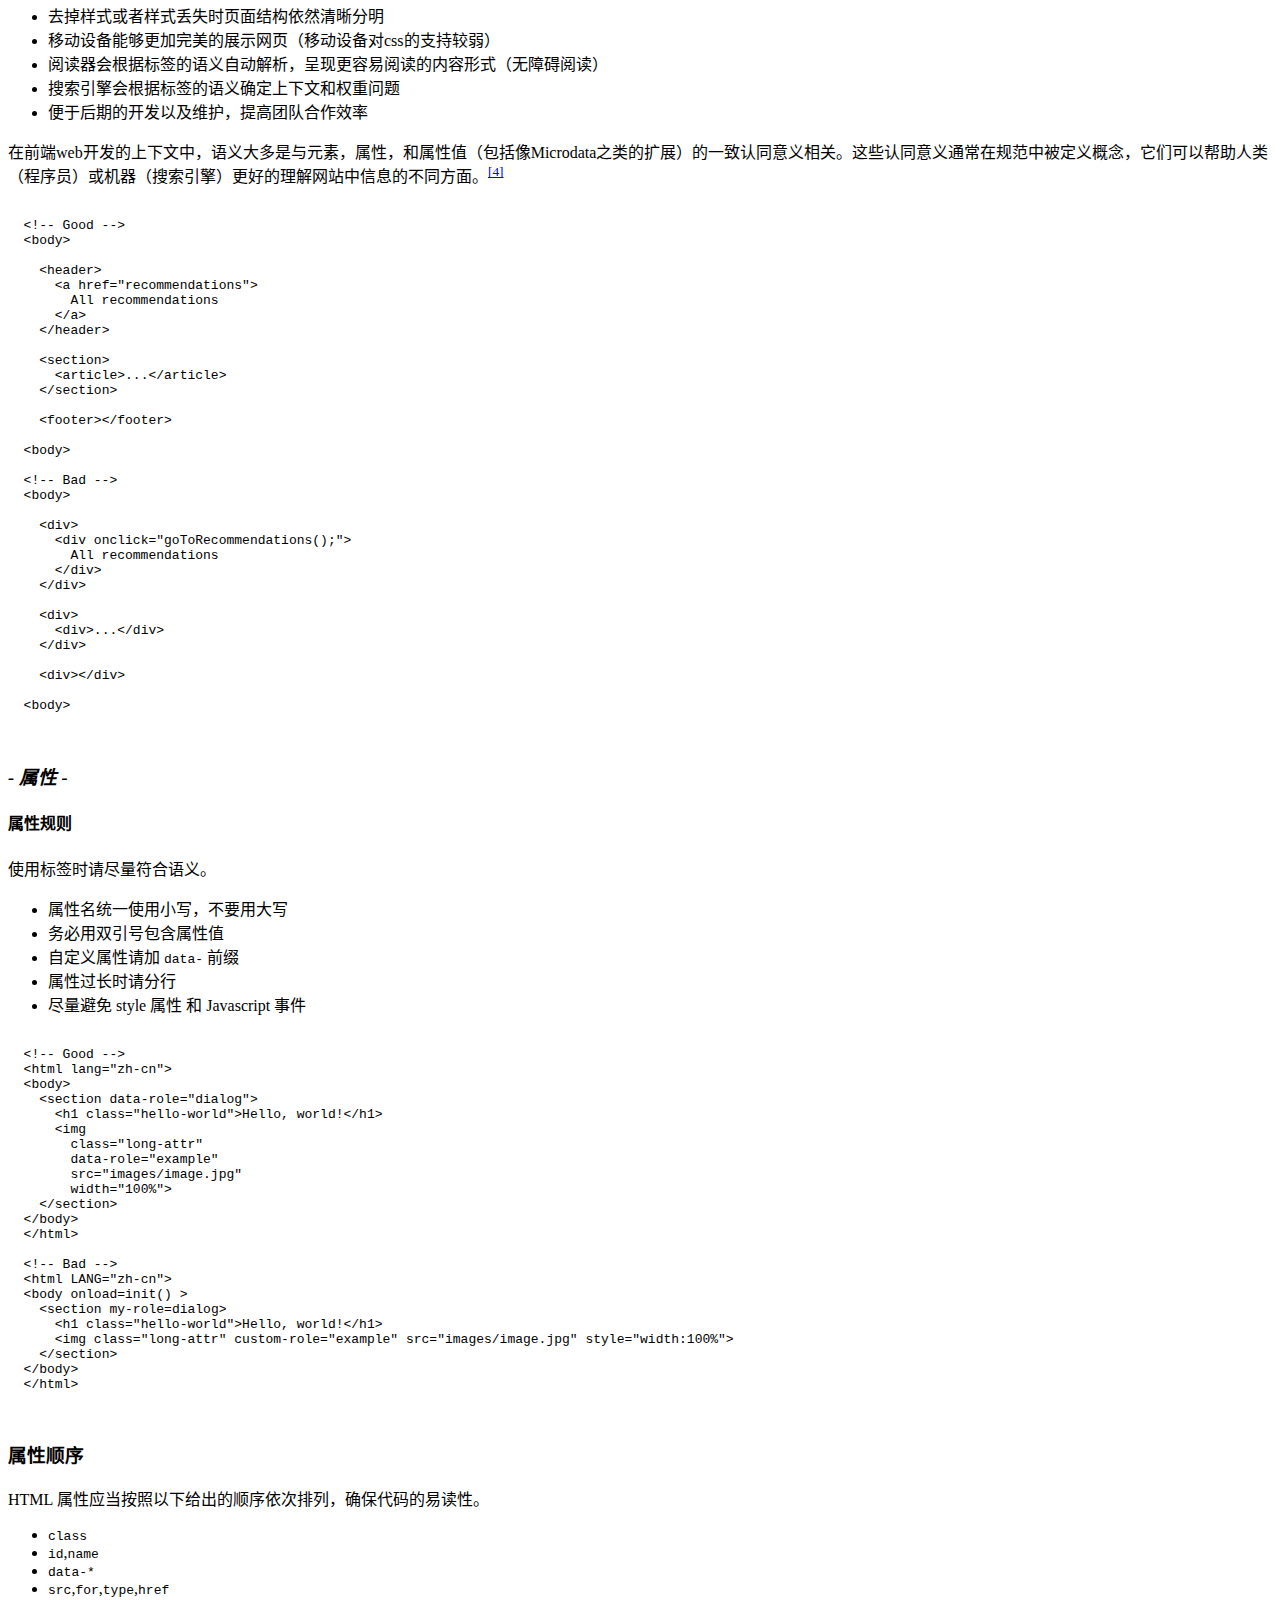
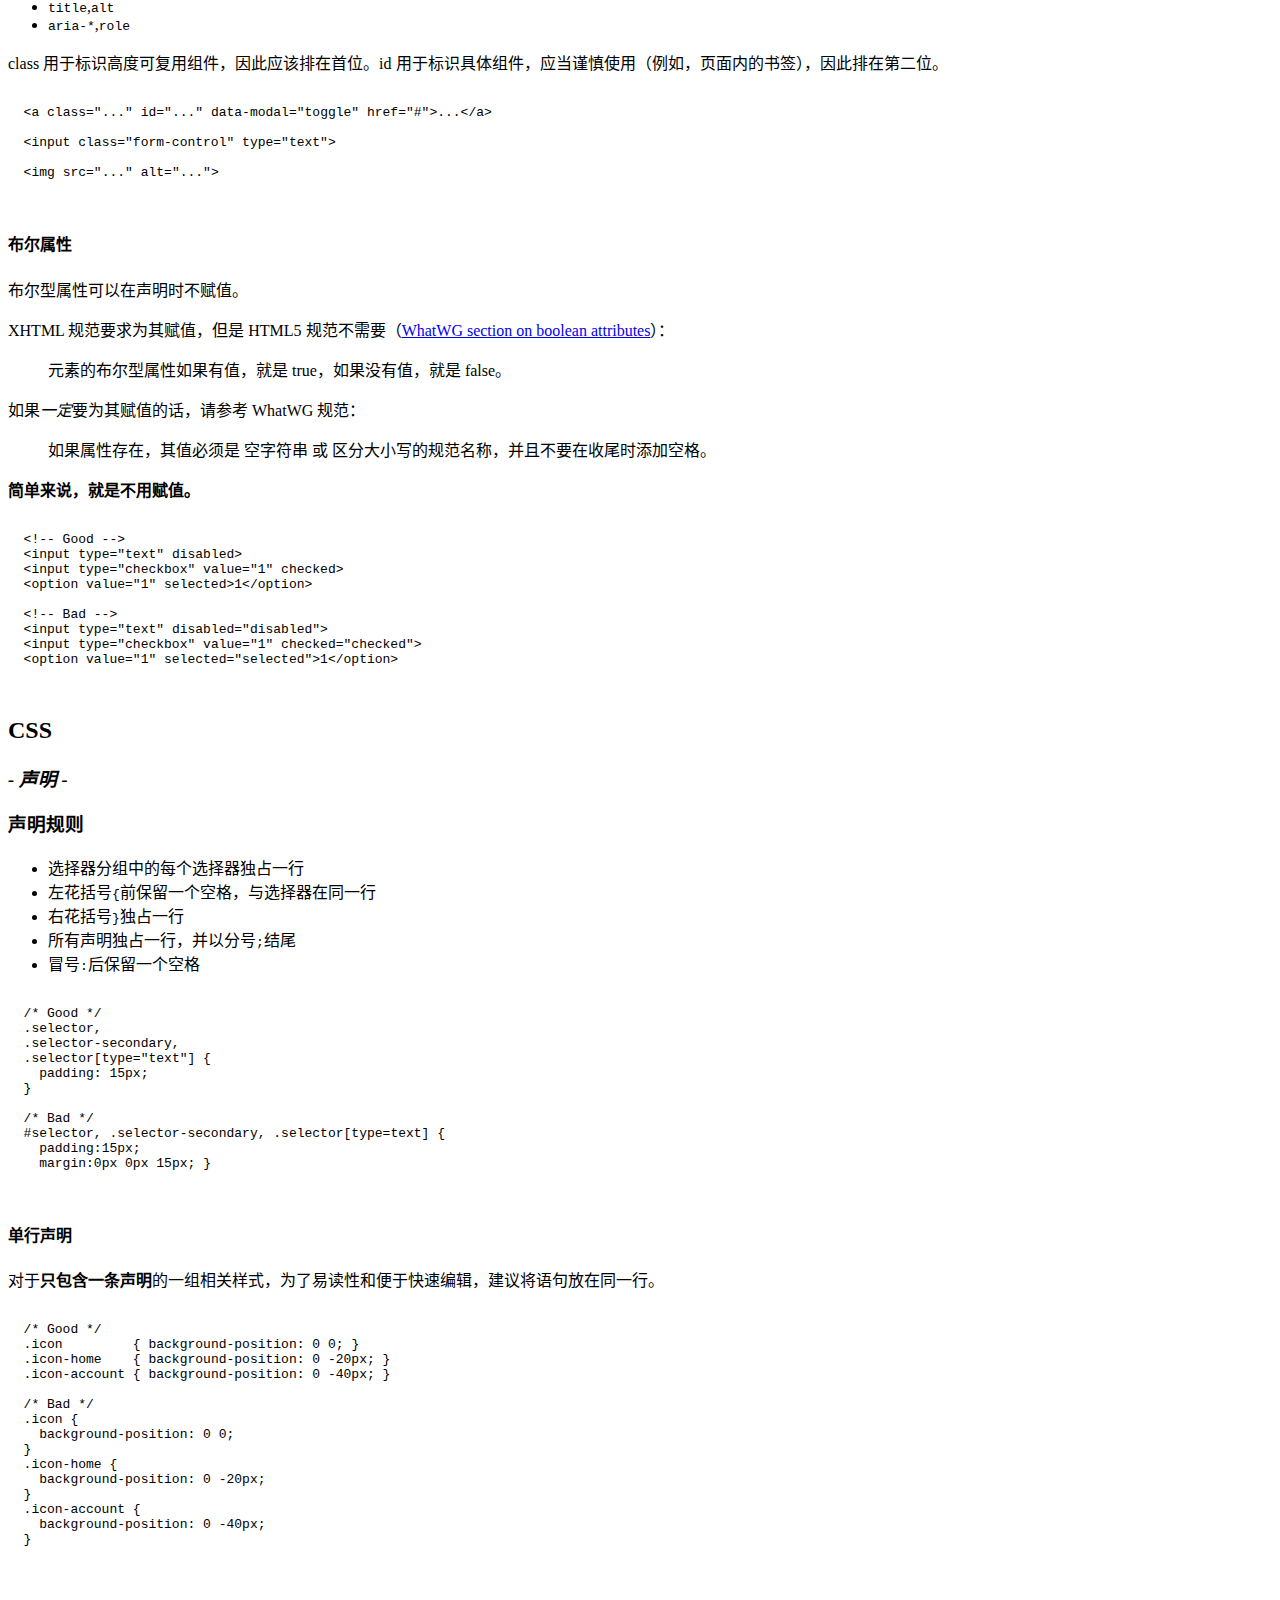
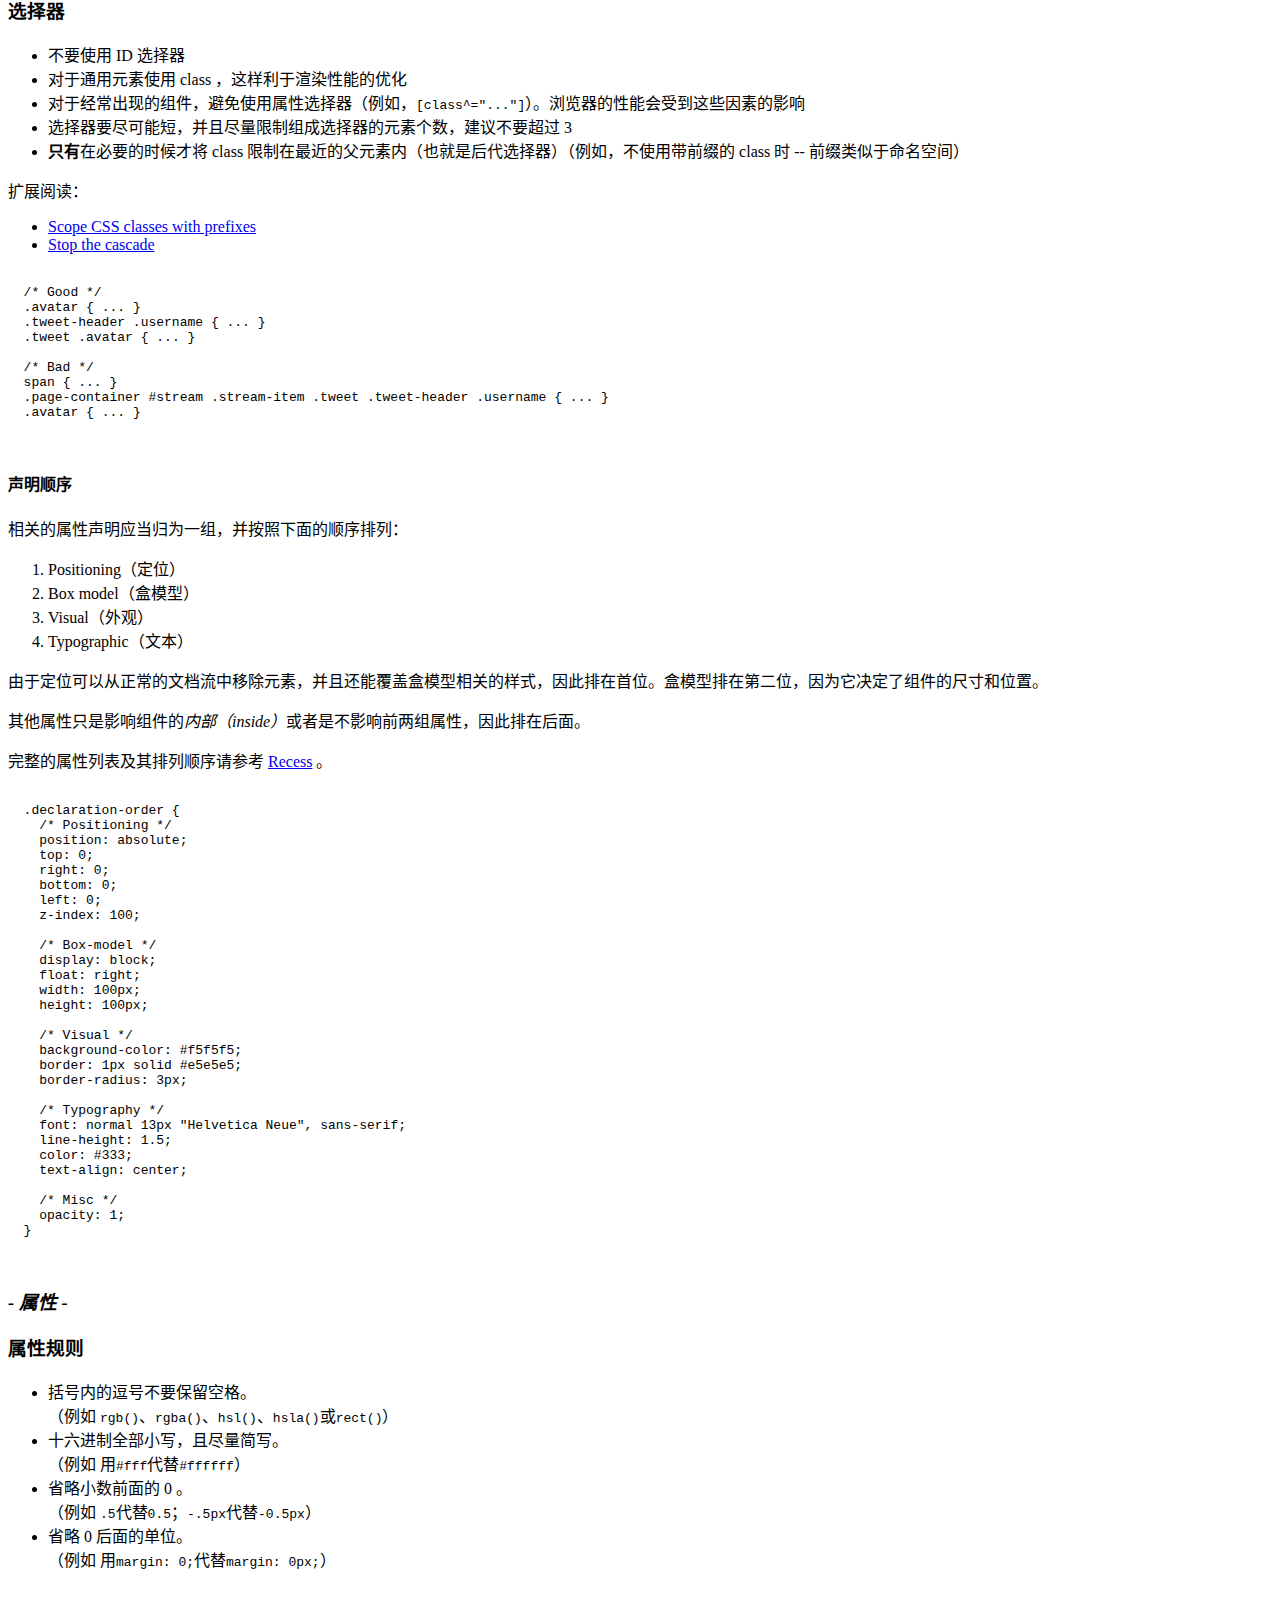
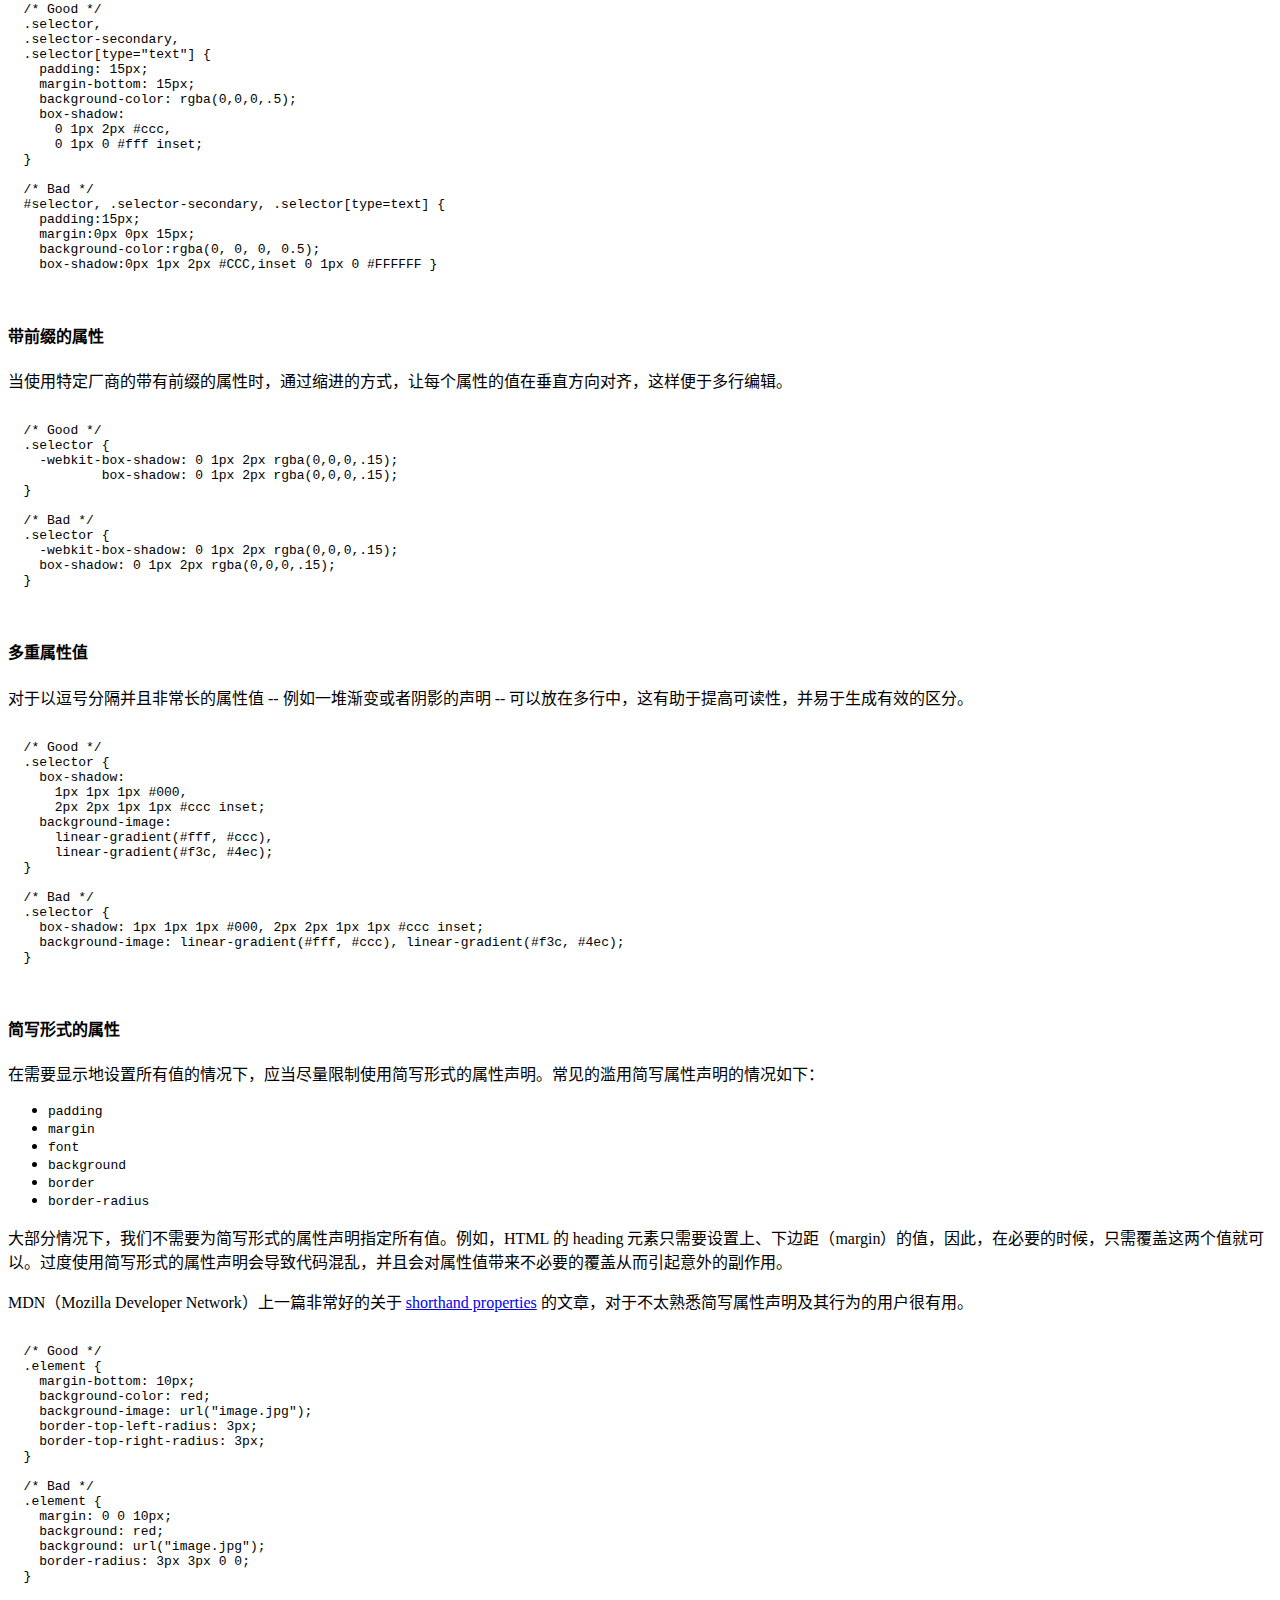
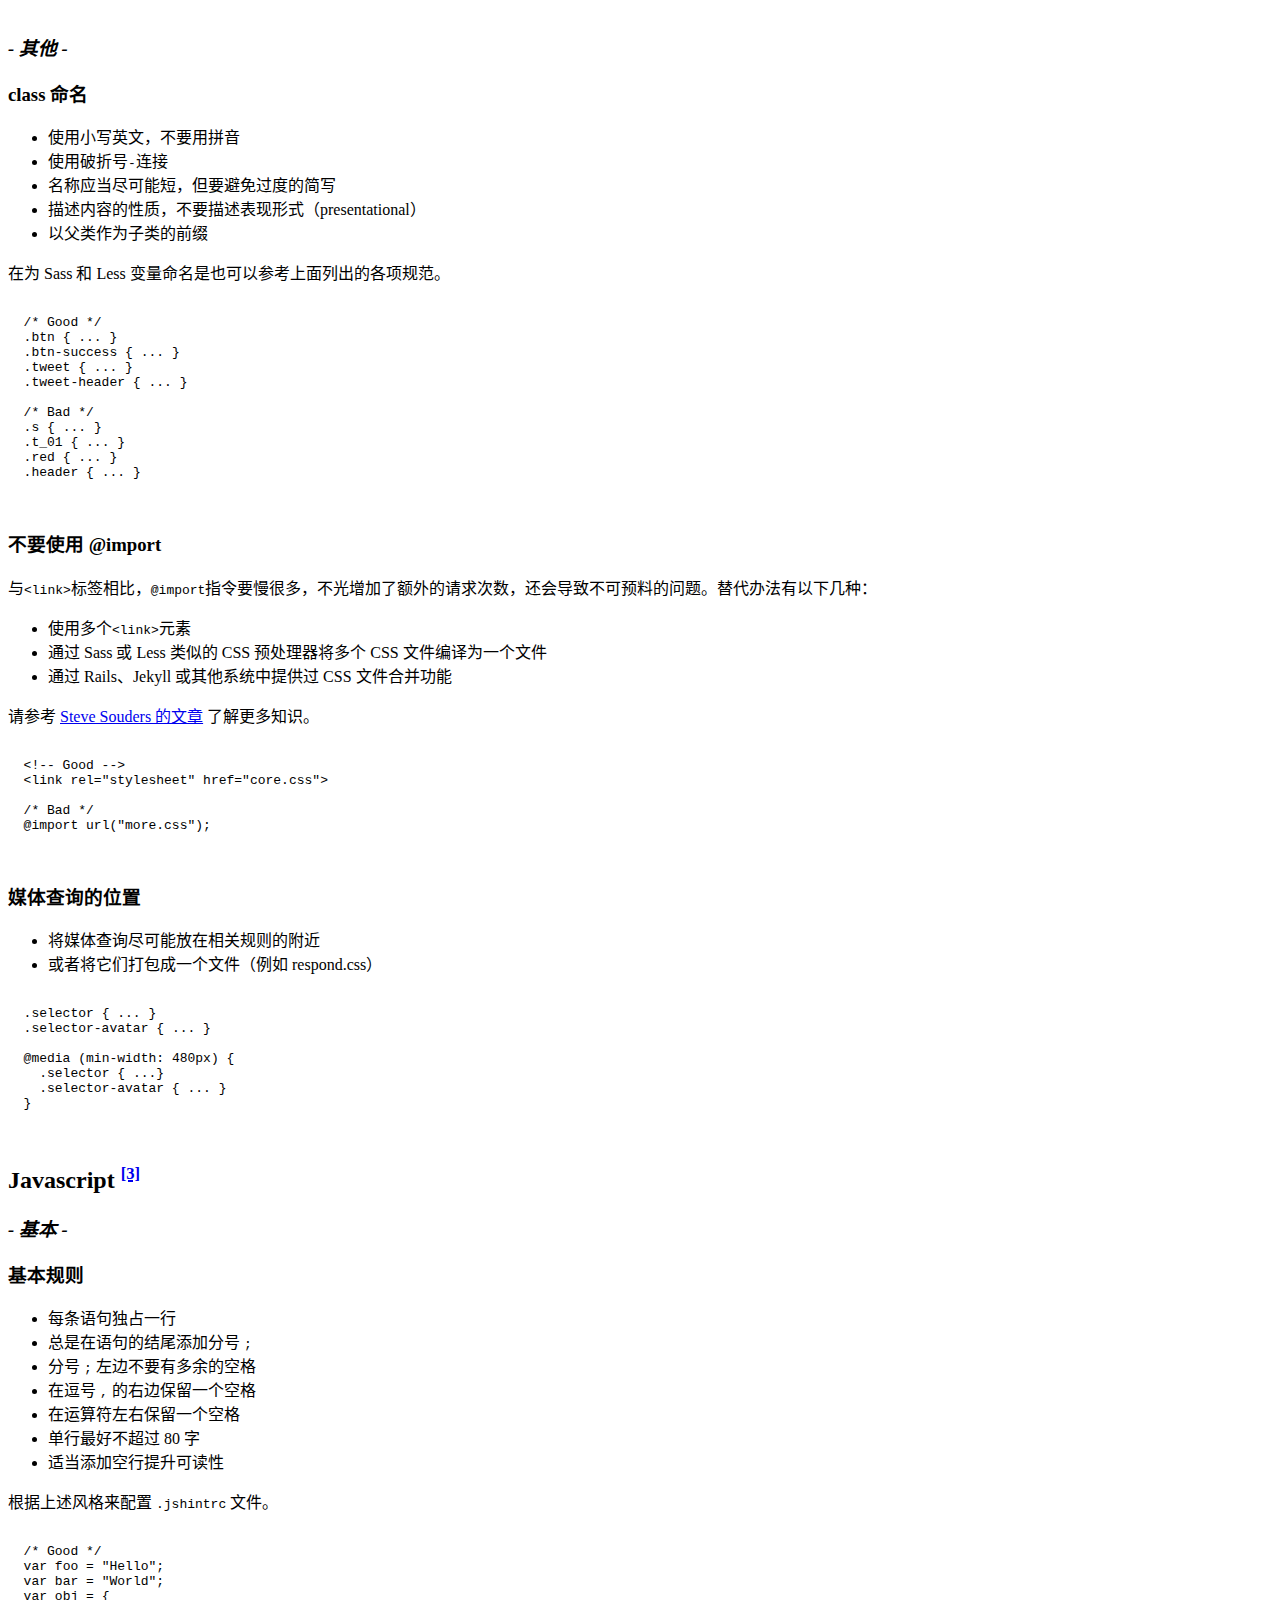
==== commit c55ec02c: "Analytics" ====
--- a/convention/codestyle.html
+++ b/convention/codestyle.html
@@ -1,16 +1,22 @@
 <!--
 /**
- * Web前端代码风格指南
+ * =============================================================================
+ *  Web前端代码风格指南
+ * =============================================================================
  *
- * 此文档用于规范前端代码风格，包括 HTML、CSS、Javascript
+ *  此文档用于规范 Web 前端代码风格，包括 HTML、CSS 和 Javascript
+ *  代码及部分内容来源于 Bootstrap 中文网，其他内容参考写在文档底部
  *
- * 代码及部分内容来源于 Bootstrap 中文网，其他内容参考写在文档底部
+ * =============================================================================
  *
  * @author dondevi
  * @create 2014-05-27
- * @update 2014-06-25
  *
- * TODO: 检查、优化
+ * @update 2014-06-25 dondevi
+ * @update 2017-04-12 dondevi
+ * @update 2017-06-13 dondevi
+ *   1.Remove full stop from list item
+ *
  */
 -->
 
@@ -21,11 +27,11 @@
   <meta charset="utf-8">
   <meta http-equiv="X-UA-Compatible" content="IE=edge">
   <meta name="viewport" content="width=device-width, initial-scale=1.0, maximum-scale=1">
-  <link rel="shortcut icon" href="./asset/img/favicon_01.png" type="image/x-icon">
+  <link rel="shortcut icon" href="./assets/images/favicon_01.png" type="image/x-icon">
   <title>Web前端代码风格指南</title>
-  <link rel="stylesheet" href="./asset/css/main.css">
-  <script src="./asset/js/scrollSpy.js"></script>
-  <script src="./asset/js/main.js"></script>
+  <link rel="stylesheet" href="./assets/styles/main.css">
+  <script defer src="./assets/scripts/scrollSpy.js"></script>
+  <script defer src="./assets/scripts/main.js"></script>
 </head>
 
 <body class="page-codestyle">
@@ -36,7 +42,7 @@
     <a class="logo" href="#" title="Web前端代码风格指南">✍</a>
     <ul class="menu">
       <li class="menu-item">
-        <a href="#global" data-target="global">Global</a>
+        <a href="#global">Global</a>
         <ul class="menu-sub">
           <li><a href="#global-indent">使用2个空格缩进</a></li>
           <li><a href="#global-quotes">使用双引号</a></li>
@@ -46,7 +52,7 @@
         </ul>
       </li>
       <li class="menu-item">
-        <a href="#html" data-target="html">HTML</a>
+        <a href="#html">HTML</a>
         <ul class="menu-sub">
           <li><a href="#html-doctype">文档类型</a></li>
           <li><a href="#html-lang">语言属性</a></li>
@@ -63,7 +69,7 @@
         </ul>
       </li>
       <li class="menu-item">
-        <a href="#css" data-target="css">CSS</a>
+        <a href="#css">CSS</a>
         <ul class="menu-sub">
           <li><a href="#css-declar-rule">声明规则</a></li>
           <li><a href="#css-declar-single">单行声明</a></li>
@@ -81,7 +87,7 @@
         </ul>
       </li>
       <li class="menu-item">
-        <a href="#js" data-target="js">Javascript</a>
+        <a href="#js">Javascript</a>
         <ul class="menu-sub">
           <li><a href="#js-rule">基本规则</a></li>
           <li><a href="#js-suggest">其他建议</a></li>
@@ -136,10 +142,10 @@
       <blockquote>
         <p>“永远遵循同一套编码规范。”</p>
         <ul>
-          <li>严格执行一致认可的风格。<sup><a href="#ref[2]">[2]</a></sup></li>
-          <li>如果有疑议，可以使用现有的、通用的模式。</li>
-          <li>别想着过早地优化代码。得先保证它们可读又可理解。</li>
-          <li>无论多少人参与及贡献，所有代码都应如同一个人编写的一样。</li>
+          <li>严格执行一致认可的风格 <sup><a href="#ref[2]">[2]</a></sup></li>
+          <li>如果有疑议，可以使用现有的、通用的模式</li>
+          <li>别想着过早地优化代码。得先保证它们可读又可理解</li>
+          <li>无论多少人参与及贡献，所有代码都应如同一个人编写的一样</li>
         </ul>
       </blockquote>
       <br>
@@ -161,10 +167,10 @@
       <h4>使用2个空格缩进</h4>
       <p>在项目的所有代码中，应该只有一个风格。在缩进的使用上，必须始终保持一致。使用空格来提高可读性。</p>
       <ul>
-        <li>坚持使用适度的缩进，并保持对齐。</li>
-        <li>永远不要在缩进时混用空格和制表符。</li>
-        <li>不要使用制表符。</li>
-        <li>在编辑器设置 <strong>软缩进</strong>（使用空格），并始终坚持这一选择。</li>
+        <li>坚持使用适度的缩进，并保持对齐</li>
+        <li>永远不要在缩进时混用空格和制表符</li>
+        <li>不要使用制表符</li>
+        <li>在编辑器设置 <strong>软缩进</strong>（使用空格），并始终坚持这一选择</li>
       </ul>
     </div>
   </div>
@@ -173,10 +179,10 @@
       <h4>使用双引号</h4>
       <p>请不厌其烦地使用 <strong>双引号</strong>，虽然有时使用单引号更方便。</p>
       <ul>
-        <li>由于 C 语言的历史渊源，多数语言都使用双引号包含字符串。为了某种潜在的好处，最好与它们保持一致的风格。</li>
-        <li>HTML 属性的定义确保全部使用双引号，绝不要使用单引号（会很难看）。</li>
-        <li>CSS 属性选择器中的引号 <a href="http://mathiasbynens.be/notes/unquoted-attribute-values#css" target="_blank">只有在某些情况下是可选的</a> ，建议都加上双引号。不过属性值括号内的引号可以省略。</li>
-        <li>JSON 格式规定使用双引号。</li>
+        <li>由于 C 语言的历史渊源，多数语言都使用双引号包含字符串。为了某种潜在的好处，最好与它们保持一致的风格</li>
+        <li>HTML 属性的定义确保全部使用双引号，绝不要使用单引号（会很难看）</li>
+        <li>CSS 属性选择器中的引号 <a href="http://mathiasbynens.be/notes/unquoted-attribute-values#css" target="_blank">只有在某些情况下是可选的</a> ，建议都加上双引号。不过属性值括号内的引号可以省略</li>
+        <li>JSON 格式规定使用双引号</li>
       </ul>
     </div>
     <div class="col highlight">
@@ -205,8 +211,8 @@
       <h4>适当添加空行</h4>
       <p>代码看起来应当像一系列可读的段落，而不是一大段揉在一起的连续文本。</p>
       <ul>
-        <li>在单行或多行注释之前。</li>
-        <li>将无关联的代码隔开，将有关联的代码展现在一起。</li>
+        <li>在单行或多行注释之前</li>
+        <li>将无关联的代码隔开，将有关联的代码展现在一起</li>
       </ul>
       <p>具体情况需要自己把握，目的是为了更好地提升代码的可读性。</p>
     </div>
@@ -251,12 +257,12 @@
       <h4>文件头部的注释</h4>
       <p>良好的注释是非常重要的。请留出时间来描述组件（component）的工作方式、局限性和构建它们的方法。不要让你的团队其它成员来猜测一段不通用或不明显的代码的目的。</p>
       <ul>
-        <li>HTML、CSS、Javascript 使用同样格式的文件注释。</li>
-        <li>注释的风格应当简洁，并在代码库中保持统一。</li>
-        <li>控制每行长度在合理的范围内，比如80个字符。</li>
-        <!-- <li>使用注释从字面上将代码分隔为独立的部分。</li> -->
-        <li>注释的大小写应当与普通句子相同，并且使用一致的文本缩进。</li>
-        <li>对于较长的注释，务必书写完整的句子；对于一般性注解，可以书写简洁的短语。</li>
+        <li>HTML、CSS、Javascript 使用同样格式的文件注释</li>
+        <li>注释的风格应当简洁，并在代码库中保持统一</li>
+        <li>控制每行长度在合理的范围内，比如80个字符</li>
+        <!-- <li>使用注释从字面上将代码分隔为独立的部分</li> -->
+        <li>注释的大小写应当与普通句子相同，并且使用一致的文本缩进</li>
+        <li>对于较长的注释，务必书写完整的句子；对于一般性注解，可以书写简洁的短语</li>
       </ul>
     </div>
     <div class="col highlight">
@@ -264,26 +270,31 @@
 <code class="css">
   <span class="c">&lt;!-- (如果是 HTML 就加上这个)</span>
   <span class="c">/**</span>
-  <span class="c"> * 文件标题</span>
+  <span class="c"> * ===========================================================</span>
+  <span class="c"> *  文件标题</span>
+  <span class="c"> * ===========================================================</span>
   <span class="c"> *</span>
-  <span class="c"> * 从这里开始写这个文件的简要说明。</span>
+  <span class="c"> *  从这里开始写这个文件的简要说明。</span>
   <span class="c"> *</span>
-  <span class="c"> * 当需要进行更细致的解释说明、提供文档文本时，较长的说明文本就很</span>
-  <span class="c"> * 有用了。这种长长的说明文本，可以包括示例 HTML、链接 等等其他你</span>
-  <span class="c"> * 认为重要或者有用的东西。</span>
+  <span class="c"> *  当需要进行更细致的解释说明、提供文档文本时，较长的说明文本就很</span>
+  <span class="c"> *  有用了。这种长长的说明文本，可以包括示例 HTML、链接 等等其他你</span>
+  <span class="c"> *  认为重要或者有用的东西。</span>
+  <span class="c"> * </span>
+  <span class="c"> * ===========================================================</span>
   <span class="c"> *</span>
-  <span class="c"> * @author 作者</span>
+  <span class="c"> * @author (作者)</span>
   <span class="c"> * @create (创建时间)</span>
-  <span class="c"> * @update (最后修改时间)</span>
-  <span class="c"> * @mender (修改者)</span>
-  <span class="c"> * @update (最后修改时间)</span>
-  <span class="c"> * ...</span>
+  <span class="c"> * </span>
+  <span class="c"> * @update (修改时间) (修改者)</span>
+  <span class="c"> *   1. (修改内容)</span>
+  <span class="c"> * @update (修改时间) (修改者)</span>
+  <span class="c"> *   ...</span>
   <span class="c"> *</span>
-  <span class="c"> * TODO: 这个“‘需做’陈述”描述了一个接下来要去做的小工作。这种文本，</span>
+  <span class="c"> * @todo: 这个“‘需做’陈述”描述了一个接下来要去做的小工作。这种文本，</span>
   <span class="c"> *       如果超长了的话，应该在80个半角字符（如英文）或40个全角字符</span>
   <span class="c"> *       （如中文）后便换行，并且保持对齐。</span>
   <span class="c"> */</span>
-  <span class="c"> --&gt;</span>
+  <span class="c">--&gt;</span>
 </code>
       </pre>
     </div>
@@ -293,11 +304,11 @@
       <h4>编辑器配置</h4>
       <p>将你的编辑器按照下面的配置进行设置，以避免常见的代码不一致和差异：</p>
       <ul>
-        <li>用软缩进代替制表符。</li>
-        <li>设置文件编码为 UTF-8。</li>
-        <li>换行符使用 <code>lf</code>（Unix 风格）。</li>
-        <li>在文件结尾添加一个空白行。</li>
-        <li>保存文件时，删除尾部的空白符。</li>
+        <li>用软缩进代替制表符</li>
+        <li>设置文件编码为 UTF-8</li>
+        <li>换行符使用 <code>lf</code>（Unix 风格）</li>
+        <li>在文件结尾添加一个空白行</li>
+        <li>保存文件时，删除尾部的空白符</li>
       </ul>
       <p>参照文档并将这些配置信息添加到项目的<code>.editorconfig</code>文件中。例如 <a href="https://github.com/twbs/bootstrap/blob/master/.editorconfig" target="_blank">Bootstrap 中的实例</a> 。更多信息请参考 <a href="http://editorconfig.org" target="_blank">EditorConfig</a> 。</p>
     </div>
@@ -437,10 +448,10 @@
       <h4>标签规则</h4>
       <p>太多人觉得HTML太简单，但它恰恰又是前端开发中最基础最重要的部分。</p>
       <ul>
-        <li>标签名统一使用小写，不要用大写。</li>
-        <li>不要在自闭（self-closing）元素的尾部添加斜线 --<a href="http://dev.w3.org/html5/spec-author-view/rule.html#rule-start-tag" target="_blank">HTML5 规范</a> 表示可选。</li>
-        <li>不要省略可选的结束标签（closing tag）（例如，<code>&lt;/li&gt;</code>或<code>&lt;/body&gt;</code>）。</li>
-        <li>除非必要，不要使用字符实体。</li>
+        <li>标签名统一使用小写，不要用大写</li>
+        <li>不要在自闭（self-closing）元素的尾部添加斜线 --<a href="http://dev.w3.org/html5/spec-author-view/rule.html#rule-start-tag" target="_blank">HTML5 规范</a> 表示可选</li>
+        <li>不要省略可选的结束标签（closing tag）（例如，<code>&lt;/li&gt;</code>或<code>&lt;/body&gt;</code>）</li>
+        <li>除非必要，不要使用字符实体</li>
       </ul>
       <p>尽量遵循 HTML 标准和语义，但是不要以牺牲实用性为代价。任何时候都要尽量使用最少的标签并保持最小的复杂度。</p>
     </div>
@@ -477,9 +488,9 @@
       <h4>标签缩进</h4>
       <p>良好的缩进大大增强可读性。</p>
       <ul>
-        <li><code>&lt;doctype&gt;</code> <code>&lt;html&gt;</code> <code>&lt;head&gt;</code> <code>&lt;body&gt;</code> 不需要缩进。</li>
-        <li>其余标签都采用2个空格缩进。</li>
-        <li>保持对齐。</li>
+        <li><code>&lt;doctype&gt;</code> <code>&lt;html&gt;</code> <code>&lt;head&gt;</code> <code>&lt;body&gt;</code> 不需要缩进</li>
+        <li>其余标签都采用2个空格缩进</li>
+        <li>保持对齐</li>
       </ul>
     </div>
     <div class="col highlight">
@@ -492,8 +503,10 @@
     <span class="nt">&lt;title&gt;</span>Page title<span class="nt">&lt;/title&gt;</span>
   <span class="nt">&lt;/head&gt;</span>
   <span class="nt">&lt;body&gt;</span>
+
     <span class="nt">&lt;h1</span> <span class="na">class=</span><span class="s">"hello-world"</span><span class="nt">&gt;</span>Hello, world!<span class="nt">&lt;/h1&gt;</span>
     <span class="nt">&lt;img</span> <span class="na">src=</span><span class="s">"images/image.jpg"</span><span class="nt">&gt;</span>
+
   <span class="nt">&lt;/body&gt;</span>
   <span class="nt">&lt;/html&gt;</span>
 
@@ -518,11 +531,11 @@
       <p>根据各个标签的用途而去使用它们。</p>
       <p>使用标签要知道为什么去使用它们和是否正确。 例如，用 <code>&lt;h1&gt;</code> 标签构造标题， <code>&lt;p&gt;</code> 标签构造段落, <code>&lt;a&gt;</code> 标签构造锚点等。根据各个标签的用途而去使用是很重要的，它涉及到文档的可访问性、重用和代码效率等方面：</p>
       <ul>
-        <li>去掉样式或者样式丢失时页面结构依然清晰分明。</li>
-        <li>移动设备能够更加完美的展示网页（移动设备对css的支持较弱）。</li>
-        <li>阅读器会根据标签的语义自动解析，呈现更容易阅读的内容形式（无障碍阅读）。</li>
-        <li>搜索引擎会根据标签的语义确定上下文和权重问题。</li>
-        <li>便于后期的开发以及维护，提高团队合作效率。</li>
+        <li>去掉样式或者样式丢失时页面结构依然清晰分明</li>
+        <li>移动设备能够更加完美的展示网页（移动设备对css的支持较弱）</li>
+        <li>阅读器会根据标签的语义自动解析，呈现更容易阅读的内容形式（无障碍阅读）</li>
+        <li>搜索引擎会根据标签的语义确定上下文和权重问题</li>
+        <li>便于后期的开发以及维护，提高团队合作效率</li>
       </ul>
       <p>在前端web开发的上下文中，语义大多是与元素，属性，和属性值（包括像Microdata之类的扩展）的一致认同意义相关。这些认同意义通常在规范中被定义概念，它们可以帮助人类（程序员）或机器（搜索引擎）更好的理解网站中信息的不同方面。<sup><a href="#ref[4]">[4]</a></sup></p>
     </div>
@@ -531,6 +544,7 @@
 <code class="html">
   <span class="c">&lt;!-- Good --&gt;</span>
   <span class="nt">&lt;body&gt;</span>
+
     <span class="nt">&lt;header&gt;</span>
       <span class="nt">&lt;a</span> <span class="nt">href=</span><span class="s">"recommendations"</span><span class="nt">&gt;</span>
         All recommendations
@@ -542,10 +556,12 @@
     <span class="nt">&lt;/section&gt;</span>
 
     <span class="nt">&lt;footer&gt;</span><span class="nt">&lt;/footer&gt;</span>
+
   <span class="nt">&lt;body&gt;</span>
 
   <span class="c">&lt;!-- Bad --&gt;</span>
   <span class="nt">&lt;body&gt;</span>
+
     <span class="nt">&lt;div&gt;</span>
       <span class="nt">&lt;div</span> <span class="na">onclick=</span><span class="s">"goToRecommendations();"</span><sapn class="nt">&gt;</sapn>
         All recommendations
@@ -557,6 +573,7 @@
     <span class="nt">&lt;/div&gt;</span>
 
     <span class="nt">&lt;div&gt;</span><span class="nt">&lt;/div&gt;</span>
+
   <span class="nt">&lt;body&gt;</span>
 </code>
       </pre>
@@ -570,11 +587,11 @@
       <h4>属性规则</h4>
       <p>使用标签时请尽量符合语义。</p>
       <ul>
-        <li>属性名统一使用小写，不要用大写。</li>
-        <li>务必用双引号包含属性值。</li>
-        <li>自定义属性请加 <code>data-</code> 前缀。</li>
-        <li>属性过长时请分行。</li>
-        <li>尽量避免 style 属性 和 Javascript 事件。</li>
+        <li>属性名统一使用小写，不要用大写</li>
+        <li>务必用双引号包含属性值</li>
+        <li>自定义属性请加 <code>data-</code> 前缀</li>
+        <li>属性过长时请分行</li>
+        <li>尽量避免 style 属性 和 Javascript 事件</li>
       </ul>
     </div>
     <div class="col highlight">
@@ -690,11 +707,11 @@
     <div class="col">
       <h3>声明规则</h4>
       <ul>
-        <li>选择器分组中的每个选择器独占一行。</li>
-        <li>左花括号<code>{</code>前保留一个空格，与选择器在同一行。</li>
-        <li>右花括号<code>}</code>独占一行。</li>
-        <li>所有声明独占一行，并以分号<code>;</code>结尾。</li>
-        <li>冒号<code>:</code>后保留一个空格。</li>
+        <li>选择器分组中的每个选择器独占一行</li>
+        <li>左花括号<code>{</code>前保留一个空格，与选择器在同一行</li>
+        <li>右花括号<code>}</code>独占一行</li>
+        <li>所有声明独占一行，并以分号<code>;</code>结尾</li>
+        <li>冒号<code>:</code>后保留一个空格</li>
       </ul>
     </div>
     <div class="col highlight">
@@ -746,12 +763,12 @@
     <div class="col">
       <h3>选择器</h4>
       <ul>
-        <li>不要使用 ID 选择器。</li>
-        <li>对于通用元素使用 class ，这样利于渲染性能的优化。</li>
-        <li>对于经常出现的组件，避免使用属性选择器（例如，<code>[class^="..."]</code>）。浏览器的性能会受到这些因素的影响。</li>
-        <li>选择器要尽可能短，并且尽量限制组成选择器的元素个数，建议不要超过 3 。</li>
+        <li>不要使用 ID 选择器</li>
+        <li>对于通用元素使用 class ，这样利于渲染性能的优化</li>
+        <li>对于经常出现的组件，避免使用属性选择器（例如，<code>[class^="..."]</code>）。浏览器的性能会受到这些因素的影响</li>
+        <li>选择器要尽可能短，并且尽量限制组成选择器的元素个数，建议不要超过 3 </li>
         <li>
-          <strong>只有</strong>在必要的时候才将 class 限制在最近的父元素内（也就是后代选择器）（例如，不使用带前缀的 class 时 -- 前缀类似于命名空间）。</li>
+          <strong>只有</strong>在必要的时候才将 class 限制在最近的父元素内（也就是后代选择器）（例如，不使用带前缀的 class 时 -- 前缀类似于命名空间）</li>
       </ul>
       <p>扩展阅读：</p>
       <ul>
@@ -976,11 +993,11 @@
     <div class="col">
       <h3>class 命名</h4>
       <ul>
-        <li>使用小写英文，不要用拼音。</li>
-        <li>使用破折号<code>-</code>连接。</li>
-        <li>名称应当尽可能短，但要避免过度的简写。</li>
-        <li>描述内容的性质，不要描述表现形式（presentational）。</li>
-        <li>以父类作为子类的前缀。</li>
+        <li>使用小写英文，不要用拼音</li>
+        <li>使用破折号<code>-</code>连接</li>
+        <li>名称应当尽可能短，但要避免过度的简写</li>
+        <li>描述内容的性质，不要描述表现形式（presentational）</li>
+        <li>以父类作为子类的前缀</li>
       </ul>
       <p>在为 Sass 和 Less 变量命名是也可以参考上面列出的各项规范。</p>
     </div>
@@ -1030,8 +1047,8 @@
     <div class="col">
       <h3>媒体查询的位置</h4>
       <ul>
-        <li>将媒体查询尽可能放在相关规则的附近。</li>
-        <li>或者将它们打包成一个文件（例如 respond.css）。</li>
+        <li>将媒体查询尽可能放在相关规则的附近</li>
+        <li>或者将它们打包成一个文件（例如 respond.css）</li>
       </ul>
     </div>
     <div class="col highlight">
@@ -1054,20 +1071,20 @@
   <div class="heading" id="js">
     <h2>Javascript <sup><a href="#ref[3]"><small>[3]</small></a></sup></h2>
   </div>
-  <div class="heading-sub" id="js-naming">
+  <div class="heading-sub">
     <h3><em>- 基本 -</em></h3>
   </div>
   <div class="section" id="js-rule">
     <div class="col">
       <h3>基本规则</h4>
       <ul>
-        <li>每条语句独占一行。</li>
-        <li>总是在语句的结尾添加分号 <code>;</code>。</li>
-        <li>分号 <code>;</code> 左边不要有多余的空格。</li>
-        <li>在逗号 <code>,</code> 的右边保留一个空格。</li>
-        <li>在运算符左右保留一个空格。</li>
-        <li>单行最好不超过 80 字。</li>
-        <li>适当添加空行提升可读性。</li>
+        <li>每条语句独占一行</li>
+        <li>总是在语句的结尾添加分号 <code>;</code></li>
+        <li>分号 <code>;</code> 左边不要有多余的空格</li>
+        <li>在逗号 <code>,</code> 的右边保留一个空格</li>
+        <li>在运算符左右保留一个空格</li>
+        <li>单行最好不超过 80 字</li>
+        <li>适当添加空行提升可读性</li>
       </ul>
       <p>根据上述风格来配置 <code>.jshintrc</code> 文件。</p>
     </div>
@@ -1103,11 +1120,11 @@
     <div class="col">
       <h3>其他建议</h4>
       <ul>
-        <li>尽量使用恒等 <code>===</code> 代替相等 <code>==</code>。</li>
-        <li>不要用构造函数创建内置类型（Boolean、Array、Object...）。</li>
-        <li>不要在 <code>eval()</code>、<code>Function</code>、<code>setTimeout</code>、<code>setInterval()</code> 中使用字符串创建 Javascript 语句。</li>
-        <li>不要使用 <code>with</code> 语句。</li>
-        <li>不要使用 <code>goto</code> 语句。</li>
+        <li>尽量使用恒等 <code>===</code> 代替相等 <code>==</code></li>
+        <li>不要用构造函数创建内置类型（Boolean、Array、Object...）</li>
+        <li>不要在 <code>eval()</code>、<code>Function</code>、<code>setTimeout</code>、<code>setInterval()</code> 中使用字符串创建 Javascript 语句</li>
+        <li>不要使用 <code>with</code> 语句</li>
+        <li>不要使用 <code>goto</code> 语句</li>
       </ul>
       <p>根据上述风格来配置 <code>.jshintrc</code> 文件。</p>
     </div>
@@ -1144,12 +1161,12 @@
       <h3>声明</h4>
       <p>Javascript 中的声明可以在脚本的任何地方，但是它们实际上都会提前到包含这段逻辑的上下文的顶部执行。</p>
       <ul>
-        <li>将变量提前到顶部声明。</li>
-        <li>每条声明都使用 <code>var</code>。这样方便在开发时修改，而在构建阶段再把它们合并。</li>
-        <li>每条声明独占一行，统一缩进。</li>
-        <li>建议使用 <code>var</code> 声明函数。</li>
-        <li>总是先声明函数，再使用函数。</li>
-        <li>在函数内部的函数应当紧跟着变量声明之后声明。</li>
+        <li>将变量提前到顶部声明</li>
+        <li>每条声明都使用 <code>var</code>。这样方便在开发时修改，而在构建阶段再把它们合并</li>
+        <li>每条声明独占一行，统一缩进</li>
+        <li>建议使用 <code>var</code> 声明函数</li>
+        <li>总是先声明函数，再使用函数</li>
+        <li>在函数内部的函数应当紧跟着变量声明之后声明</li>
       </ul>
     </div>
     <div class="col highlight">
@@ -1194,20 +1211,20 @@
         <li>
           变量：使用小驼峰命名法。第一个单词小写，之后的单词首字母大写。
           <ul>
-            <li>数组类型最好使用复数形式。</li>
+            <li>数组类型最好使用复数形式</li>
             <li>布尔类型使用谓语。<br>
             （例如，使用 <code>is</code>、<code>has</code>等作为第一个单词）</li>
           </ul>
         </li>
-        <li>常量：使用大写字母，并且使用下划线 <code>_</code> 连接。</li>
+        <li>常量：使用大写字母，并且使用下划线 <code>_</code> 连接</li>
         <li>函数：使用小驼峰命名法。
           <ul>
             <li>推荐使用长的、具描述性的函数名（动词+名词）。<br>
             （例如，使用 <code>get</code>、<code>set</code> 等作为第一个单词）</li>
-            <li>如果返回值是布尔类型，可以参考布尔类型变量的命名。</li>
+            <li>如果返回值是布尔类型，可以参考布尔类型变量的命名</li>
           </ul>
         </li>
-        <li>构造函数：采用大驼峰命名法。</li>
+        <li>构造函数：采用大驼峰命名法</li>
       </ul>
     </div>
     <div class="col highlight">
@@ -1255,12 +1272,12 @@
       <h4>花括号</h4>
       <p>采用 Java 的风格。</p>
       <ul>
-        <li>代码块始终使用花括号 <code>{}</code> 包含，不要省略。</li>
-        <li>左花括号 <code>{</code> 的左边保留一个空格，并且要与前面语句在同一行。</li>
-        <li>代码块里的第一条语句应当在左花括号的下一行。</li>
-        <li>代码块里的语句应保持缩进。</li>
-        <li>最后一个右花括号 <code>}</code>（某些情况下会与右括号 <code>)</code> 或分号 <code>;</code>一起）独占一行。</li>
-        <li>在连续的代码块中，前一个代码块结尾的右花括号 <code>}</code> 的右边保留一个空格，并且不要换行。</li>
+        <li>代码块始终使用花括号 <code>{}</code> 包含，不要省略</li>
+        <li>左花括号 <code>{</code> 的左边保留一个空格，并且要与前面语句在同一行</li>
+        <li>代码块里的第一条语句应当在左花括号的下一行</li>
+        <li>代码块里的语句应保持缩进</li>
+        <li>最后一个右花括号 <code>}</code>（某些情况下会与右括号 <code>)</code> 或分号 <code>;</code>一起）独占一行</li>
+        <li>在连续的代码块中，前一个代码块结尾的右花括号 <code>}</code> 的右边保留一个空格，并且不要换行</li>
       </ul>
     </div>
     <div class="col highlight">
@@ -1303,10 +1320,10 @@
     <div class="col">
       <h3>圆括号</h4>
       <ul>
-        <li>声明或调用函数的时候，函数名与左括号 <code>(</code> 之间没有空格。</li>
-        <li>所有其他语法元素与左括号 <code>(</code> 之间，都有一个空格。</li>
-        <li>圆括号与其内容之间没有空格。</li>
-        <li>立即执行函数不要省略圆括号。</li>
+        <li>声明或调用函数的时候，函数名与左括号 <code>(</code> 之间没有空格</li>
+        <li>所有其他语法元素与左括号 <code>(</code> 之间，都有一个空格</li>
+        <li>圆括号与其内容之间没有空格</li>
+        <li>立即执行函数不要省略圆括号</li>
       </ul>
     </div>
     <div class="col highlight">
@@ -1347,9 +1364,9 @@
       <h4>字符串</h4>
       <p>与 Java、PHP 这些语言不同，Javascript 中的字符串使用双引号或单引号在功能上并无不同。但是我们需要关心的是，代码应当从头到尾只保持一种风格。</p>
       <ul>
-        <li>使用双引号 <code>""</code> 括起来。</li>
-        <li>不要使用反斜杠 <code>\</code> 来换行。</li>
-        <li>使用字符串连接符 <code>+</code> 来换行。</li>
+        <li>使用双引号 <code>""</code> 括起来</li>
+        <li>不要使用反斜杠 <code>\</code> 来换行</li>
+        <li>使用字符串连接符 <code>+</code> 来换行</li>
       </ul>
     </div>
     <div class="col highlight">
@@ -1373,8 +1390,8 @@
       <h4>数字</h4>
       <p>在 Javascript 中，整数 和 浮点数 其实都存储为相同的数据类型。</p>
       <ul>
-        <li>不要省略小数点 <code>.</code> 前后的数字。</li>
-        <li>不要采用八进制写法。</li>
+        <li>不要省略小数点 <code>.</code> 前后的数字</li>
+        <li>不要采用八进制写法</li>
       </ul>
     </div>
     <div class="col highlight">
@@ -1398,10 +1415,10 @@
       <h4>数组</h4>
       <p>使用数组直接量是定义数组最简洁的一种方式。</p>
       <ul>
-        <li>方括号的旁边无需保留空格。</li>
-        <li>在逗号 <code>,</code> 的右边保留一个空格。</li>
-        <li>如果值不长，应该放在同一行。</li>
-        <li>如果值太长，可以参考 <a href="#js-brace">花括号</a> 规则。</li>
+        <li>方括号的旁边无需保留空格</li>
+        <li>在逗号 <code>,</code> 的右边保留一个空格</li>
+        <li>如果值不长，应该放在同一行</li>
+        <li>如果值太长，可以参考 <a href="#js-brace">花括号</a> 规则</li>
       </ul>
     </div>
     <div class="col highlight">
@@ -1428,12 +1445,12 @@
       <h4>对象</h4>
       <p>对象直接量可以高效地完成与非直接量写法相同的任务。</p>
       <ul>
-        <li>每个属性独占一行。</li>
-        <li>属性名除非必要，无需用引号括住。</li>
-        <li>在冒号 <code>:</code> 的右侧保留一个空格，而左边不保留空格。</li>
-        <li>去掉结尾的逗号 <code>,</code> 。</li>
-        <li>花括号遵循前面制定的 <a href="#js-brace">花括号</a> 规则。</li>
-        <li>嵌套的对象可以在长度较短的情况下保持单行，也可以不保持。</li>
+        <li>每个属性独占一行</li>
+        <li>属性名除非必要，无需用引号括住</li>
+        <li>在冒号 <code>:</code> 的右侧保留一个空格，而左边不保留空格</li>
+        <li>去掉结尾的逗号 <code>,</code> </li>
+        <li>花括号遵循前面制定的 <a href="#js-brace">花括号</a> 规则</li>
+        <li>嵌套的对象可以在长度较短的情况下保持单行，也可以不保持</li>
       </ul>
     </div>
     <div class="col highlight">
@@ -1465,20 +1482,20 @@
       <p><code>null</code> 常会与 <code>undefined</code> 混淆。其中一个让人颇感困惑之处在于 <code>null == undefined</code> 结果是 <code>true</code>。然而这两个值的用途却各不相同。</p>
       <p>以下场景才应当使用 <code>null</code>：</p>
       <ul>
-        <li>用来初始化变量，该变量可能被赋值为对象。</li>
-        <li>用来和一个已经初始化的变量进行比较，这个变量可以是非对象。</li>
-        <li>当函数期望的参数是对象，用作参数传入。</li>
-        <li>当函数的返回值期望是对象时，用作返回值传出。</li>
+        <li>用来初始化变量，该变量可能被赋值为对象</li>
+        <li>用来和一个已经初始化的变量进行比较，这个变量可以是非对象</li>
+        <li>当函数期望的参数是对象，用作参数传入</li>
+        <li>当函数的返回值期望是对象时，用作返回值传出</li>
       </ul>
       <p>以下场景不应当使用 <code>null</code>：</p>
       <ul>
-        <li>不要用 <code>null</code> 来检测一个未初始化的变量。</li>
-        <li>不要使用 <code>null</code> 来检测是否传入了参数。</li>
+        <li>不要用 <code>null</code> 来检测一个未初始化的变量</li>
+        <li>不要使用 <code>null</code> 来检测是否传入了参数</li>
       </ul>
       <p>禁止使用特殊值 <code>undefined</code>：</p>
       <ul>
-        <li>如果声明一个可能赋值为对象的变量时，将其赋值为 <code>null</code>。</li>
-        <li>通过 <code>typeof</code> 来检测 <code>undefined</code>。</li>
+        <li>如果声明一个可能赋值为对象的变量时，将其赋值为 <code>null</code></li>
+        <li>通过 <code>typeof</code> 来检测 <code>undefined</code></li>
       </ul>
     </div>
     <div class="col highlight">
@@ -1528,10 +1545,10 @@
       <h4>switch 语句</h4>
       <p>尽管语法相似，Javascript 中任何表达式都可以合法地用于 <code>case</code> 从句，但在其他语言中则必须使用原始值和常量。</p>
       <ul>
-        <li><code>case</code> 相对 <code>switch</code> 缩进一个层级。</li>
-        <li><code>case</code> 后的语句再缩进一个层级。</li>
-        <li>分号 <code>:</code> 左边不要有空格，右边不要有语句。</li>
-        <li>如果没有 <code>default</code> 就补充一个注释。</li>
+        <li><code>case</code> 相对 <code>switch</code> 缩进一个层级</li>
+        <li><code>case</code> 后的语句再缩进一个层级</li>
+        <li>分号 <code>:</code> 左边不要有空格，右边不要有语句</li>
+        <li>如果没有 <code>default</code> 就补充一个注释</li>
       </ul>
     </div>
     <div class="col highlight">
@@ -1565,9 +1582,9 @@
       <p>传统的 <code>for</code> 循环，是从 C 和 Java 继承而来。</p>
       <ul>
         <li>圆括号里的两个分号 <code>;</code> 不能省略。
-        <li>圆括号里的分号 <code>;</code> 右边保留一个空格。</li>
-        <li>圆括号里的 <code>var</code> 声明建议提取出来。</li>
-        <li><code>break</code> 和 <code>continue</code> 会改变循环的方向，尽量避免使用，但是不禁止。</li>
+        <li>圆括号里的分号 <code>;</code> 右边保留一个空格</li>
+        <li>圆括号里的 <code>var</code> 声明建议提取出来</li>
+        <li><code>break</code> 和 <code>continue</code> 会改变循环的方向，尽量避免使用，但是不禁止</li>
       </ul>
     </div>
     <div class="col highlight">
@@ -1599,8 +1616,8 @@
       <h3>for-in 循环</h4>
       <p><code>for-in</code> 循环不仅遍历对象的实例属性（instance property），同样还遍历从原型继承来的属性。</p>
       <ul>
-        <li>用来遍历对象，不要用来遍历数组。</li>
-        <li>建议与 <code>hasOwnProperty</code> 一起检测属性，除非你需要检查原型。</li>
+        <li>用来遍历对象，不要用来遍历数组</li>
+        <li>建议与 <code>hasOwnProperty</code> 一起检测属性，除非你需要检查原型</li>
       </ul>
     </div>
     <div class="col highlight">
@@ -1637,9 +1654,9 @@
     <div class="col">
       <h3>注释规则</h4>
       <ul>
-        <li>当代码不够清晰的时候使用注释，当代码很明了的时候不应当添加注释。</li>
-        <li>注释不应该只是解释变量名称或者函数名称式的那种废话。</li>
-        <li>当代码很难理解或者代码可能被误认为错误的代码的时候，需要添加注释。</li>
+        <li>当代码不够清晰的时候使用注释，当代码很明了的时候不应当添加注释</li>
+        <li>注释不应该只是解释变量名称或者函数名称式的那种废话</li>
+        <li>当代码很难理解或者代码可能被误认为错误的代码的时候，需要添加注释</li>
       </ul>
     </div>
   </div>
@@ -1648,12 +1665,12 @@
       <h4>单行注释</h4>
       <p>单行注释以 <code>//</code> 开头。</p>
       <ul>
-        <li>独占一行，用来解释下一行。</li>
-        <li>注释之前最好有一行空行。</li>
-        <li>缩进的层级与下一行代码保持一致。</li>
-        <li><code>//</code> 后保留一个空格。</li>
-        <li>尾部注释与代码之间至少有一个缩进。</li>
-        <li>尾部注释太长的时候应该移到代码的上一行。</li>
+        <li>独占一行，用来解释下一行</li>
+        <li>注释之前最好有一行空行</li>
+        <li>缩进的层级与下一行代码保持一致</li>
+        <li><code>//</code> 后保留一个空格</li>
+        <li>尾部注释与代码之间至少有一个缩进</li>
+        <li>尾部注释太长的时候应该移到代码的上一行</li>
       </ul>
     </div>
     <div class="col highlight">
@@ -1672,9 +1689,9 @@
       <h4>文档注释</h4>
       <p>遵循 <a href="http://usejsdoc.org/" target="_blank">JSDoc</a> 规范。</p>
       <ul>
-        <li>应当对所有的方法和可能的返回值添加描述。</li>
-        <li>对自定义的构造函数类型和期望的参数添加描述。</li>
-        <li>对于包含对象或者方法的对象进行描述。</li>
+        <li>应当对所有的方法和可能的返回值添加描述</li>
+        <li>对自定义的构造函数类型和期望的参数添加描述</li>
+        <li>对于包含对象或者方法的对象进行描述</li>
       </ul>
     </div>
     <div class="col highlight">
@@ -1728,5 +1745,10 @@
     </div>
   </footer>
 
+  <script>
+    (function(i,s,o,g,r,a,m){i['GoogleAnalyticsObject']=r;i[r]=i[r]||function(){(i[r].q=i[r].q||[]).push(arguments)},i[r].l=1*new Date();a=s.createElement(o), m=s.getElementsByTagName(o)[0];a.async=1;a.src=g;m.parentNode.insertBefore(a,m) })(window,document,'script','https://www.google-analytics.com/analytics.js','ga');
+    ga('create', 'UA-31356319-2', 'auto'); ga('send', 'pageview');
+  </script>
+
 </body>
 </html>
